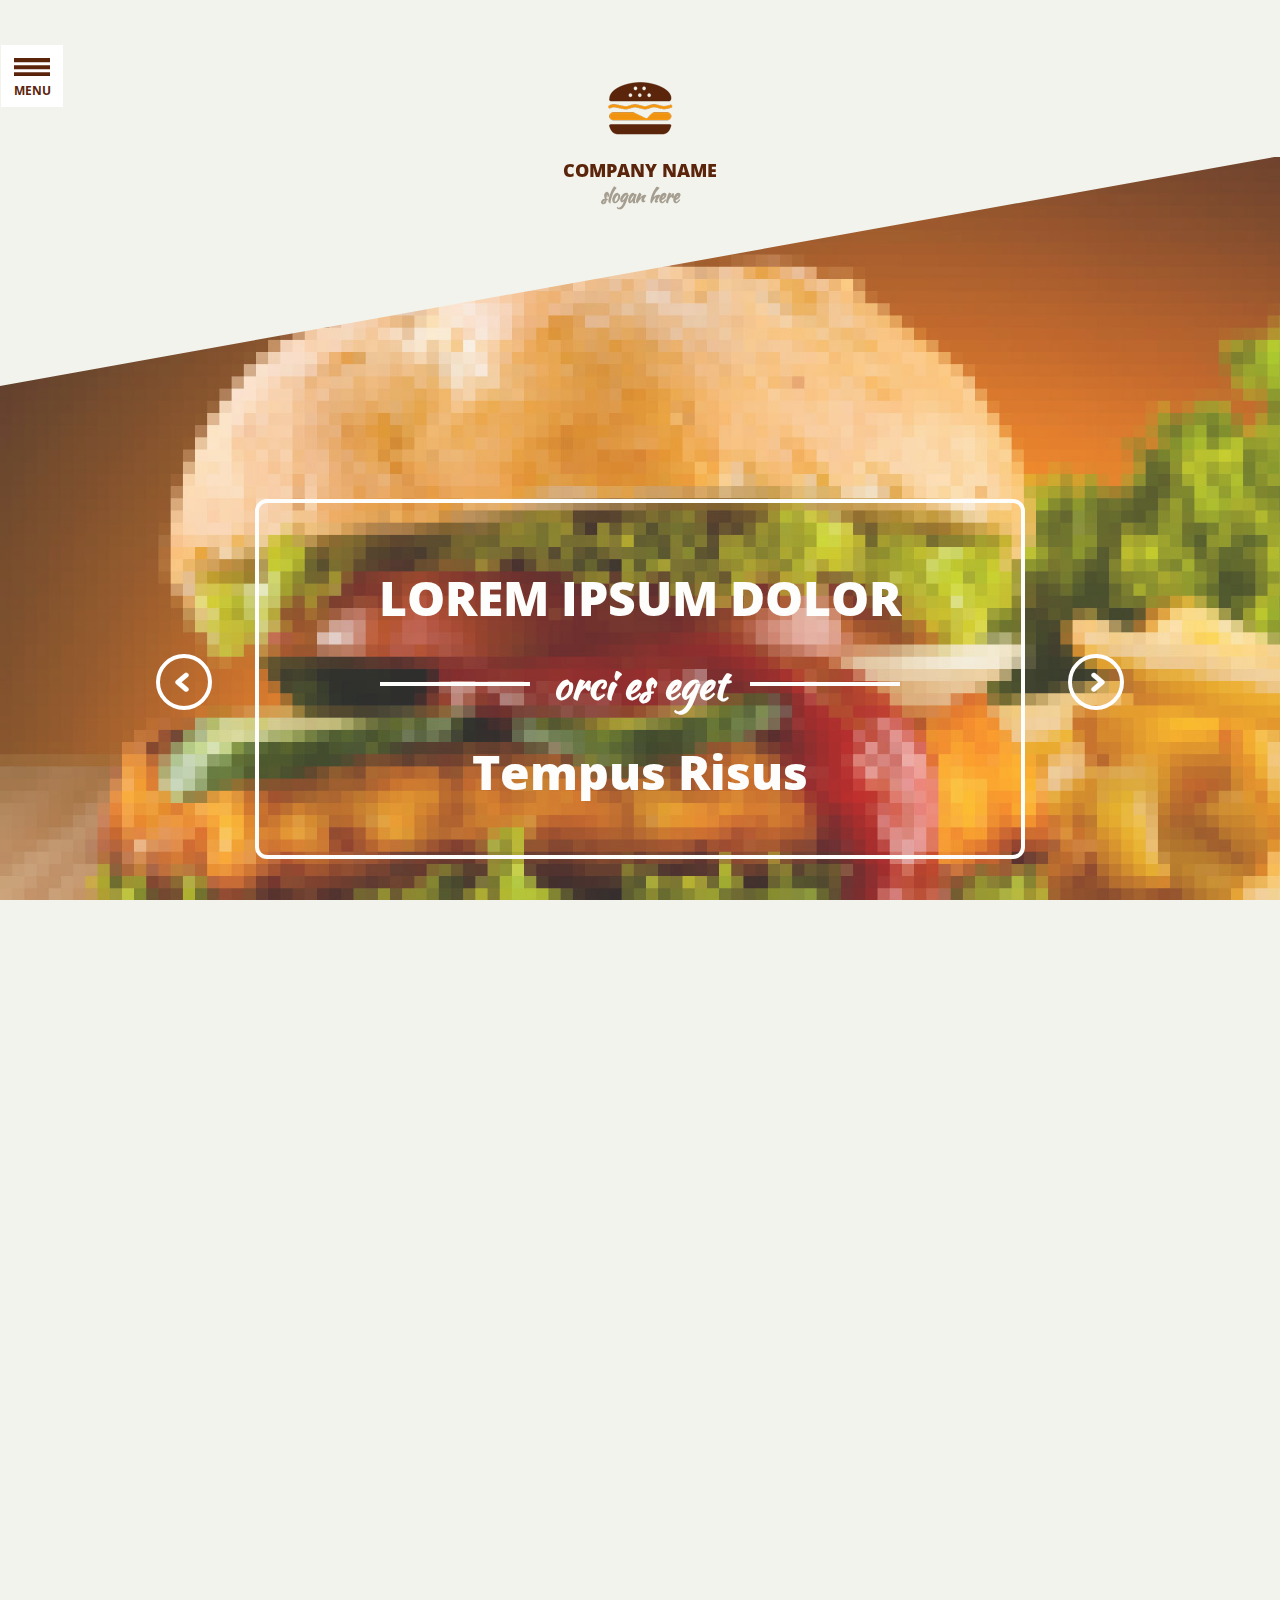
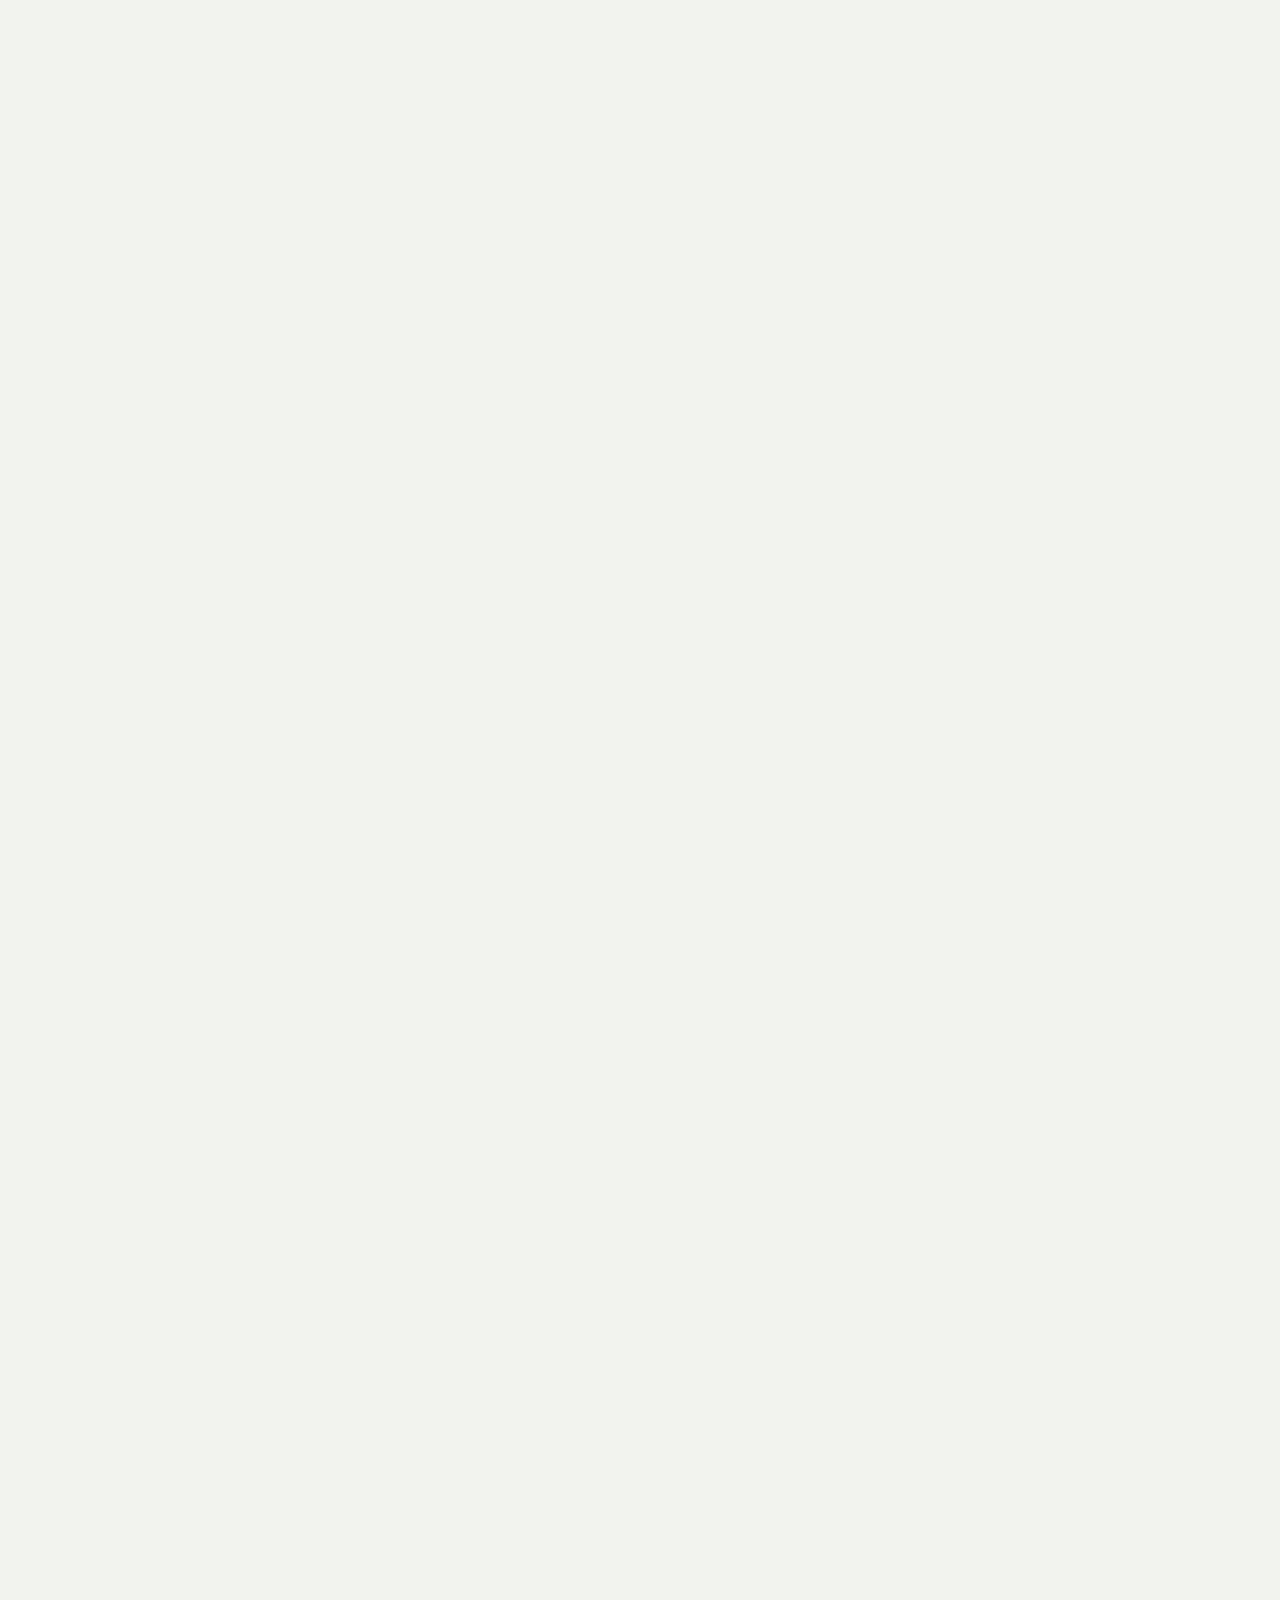
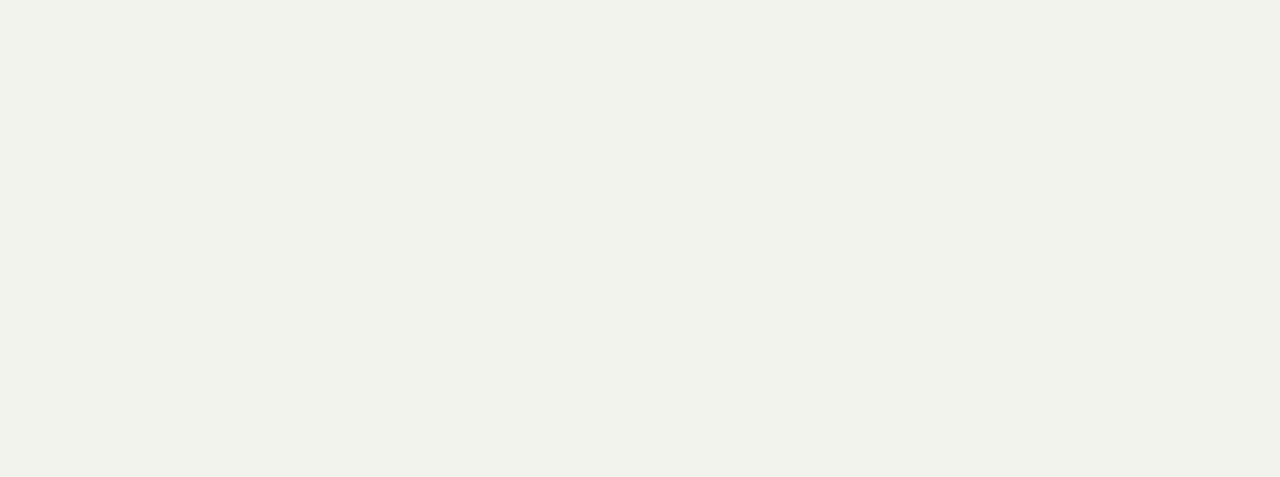
==== index.html @ b71dad23 "tamanho box" ====
<!DOCTYPE html>
<!--[if lt IE 7]> <html class="lt-ie9 lt-ie8 lt-ie7"> <![endif]-->
<!--[if IE 7]> <html class="lt-ie9 lt-ie8"> <![endif]-->
<!--[if IE 8]> <html class="lt-ie9"> <![endif]-->
<!--[if IE 9 ]> <html class="ie9"> <![endif]-->
<!--[if gt IE 9]><!--> <html> <!--<![endif]-->

<head>
    <!-- Load Google font on the first <head> to prevent error in IE -->
    <link href='http://fonts.googleapis.com/css?family=Open+Sans:600,800,700' rel='stylesheet' type='text/css'>
    <link href='http://fonts.googleapis.com/css?family=Kaushan+Script' rel='stylesheet' type='text/css'>
    
    <meta http-equiv="Content-Type" content="text/html; charset=utf-8" />	
	<title>Zamburguer</title>
	<meta name="author" content="Fabio Coelho" />
	<meta name="description" content="Burger Bar Description" />
	<meta name="keywords"  content="Burger Bar Keyword" />
  	<meta content="width=device-width, initial-scale=1.0, maximum-scale=1.0, user-scalable=no" name="viewport" />
    

    <!-- Using IE Conditional to load stylesheet, Load style.less for all browser except lower than IE 9. Lower than IE9 using style.css -->
    <!--[if !IE]><!-->
    <link rel="stylesheet/less" type="text/css" href="css/style.less" />
    <!--<![endif]-->
    <!--[if lt IE 9]>
    <link rel="stylesheet" type="text/css" href="css/style.css" />
    <![endif]-->
    <!--[if gte IE 9]>
    <link rel="stylesheet/less" type="text/css" href="css/style.less" />
    <![endif]-->
	
    <!-- Option for Less JS -->
    <script>
      less = {
        env: "development",
        async: false,
        fileAsync: false,
        poll: 1000,
        functions: {},
        dumpLineNumbers: "comments",
        relativeUrls: false
      };
    </script>

    <script type="text/javascript" src="js/less.min.js"></script>
    <script type="text/javascript" src="js/retina.min.js"></script>
	<script type="text/javascript" src="js/modernizr.custom.71422.js"></script>
</head>

<body>
    <!-- Main Menu -->
    <nav class="menu menu-left">
        <div class="close-menu-btn icon-menu active">&nbsp;</div>    
        <ul>
            <li class="active"><a href="index.html">Home</a></li>
            <li><a href="about.html">About Us</a></li>
            <li><a href="food.html">Our Food</a></li>
            <li><a href="contact.html">Contact</a></li>
        </ul>
    </nav>
    <!-- Menu Button -->
    <div class="menu-btn"><span class="icon-menu">&nbsp;</span> Menu</div>

    <!-- Entire area of website, menu will dissaper when this area clicked -->
    <div class="site-overlay"></div>

    <!-- The main page goes here -->
    <div id="container">

        <!-- Logo, Company Name, and Slogan Area -->
        <div class="container">
            <div class="main-container row">
                <div id="logo">
                    <a href="index.html">
                        <div class="logo-icon"><img src="img/logo.png" /></div>
                        <div class="logo-type">Company Name</div>
                        <div class="logo-slogan">slogan here</div> 
                    </a>
                </div>
            </div>
        </div>

        <!-- Slider for every page. Slider in homepage using caption and controls, in other page only show image, and in contact page show maps -->
        <div id="full-width-slider" class="full-width">

            <!-- Triangle top area for slider -->
            <div class="triangle top"></div>

            <!-- Main slider area -->
            <div class="inner">
                <div class="slide">
                    <div class="inner-slide">
                        <div class="slide-desc">
                            <h1>LOREM IPSUM DOLOR</h1>
                            <span class="sub-title">
                                <span class="sub-title-line">&nbsp;</span>
                                <h2>orci es eget</h2>
                                <span class="sub-title-line">&nbsp;</span>
                                <div class="clear"></div>
                            </span>
                            <h1>Tempus Risus</h1>
                        </div>
                        <!-- Image width and height automatically adjust depends on window width in js/slider.js -->
                        <img src="img/slider/1.jpg" width="1980" height="1040">
                    </div>
                </div>
                <div class="slide">
                    <div class="inner-slide">
                        <div class="slide-desc">
                            <h1>LOREM IPSUM DOLOR</h1>
                            <span class="sub-title">
                                <span class="sub-title-line">&nbsp;</span>
                                <h2>orci es eget</h2>
                                <span class="sub-title-line">&nbsp;</span>
                                <div class="clear"></div>
                            </span>
                            <h1>Tempus Risus</h1>
                        </div>
                        <img src="img/slider/2.jpg" width="1980" height="1040">
                    </div>
                </div>
                <div class="slide">
                    <div class="inner-slide">
                        <div class="slide-desc">
                            <h1>LOREM IPSUM DOLOR</h1>
                            <span class="sub-title">
                                <span class="sub-title-line">&nbsp;</span>
                                <h2>orci es eget</h2>
                                <span class="sub-title-line">&nbsp;</span>
                                <div class="clear"></div>
                            </span>
                            <h1>Tempus Risus</h1>
                        </div>
                        <img src="img/slider/3.jpg" width="1980" height="1040">
                    </div>
                </div>
            </div>
            
            <!-- Slider Control, next and previous button -->
            <div class="controls">
                <a href="#" class="left"><span class="icon-slider prev">&nbsp;</span></a>
                <a href="#" class="right"><span class="icon-slider prev">&nbsp;</span></a>
            </div>

            <!-- Slider navigation, bullet -->
            <div class="slide-nav"></div>

            <!-- Triangle bottom area for slider -->
            <div class="triangle bottom"></div>
        </div>
        
        <!-- Clear used in everypage to fix float problem -->
        <div class="clear"></div>

        <!-- Container for featured content -->
        <div class="container">
            <div id="featured" class="main-container">
                <div class="row">
                    <div class="featured-left col">
                        <div class="title">
                            <h1>Hambúrgueres artesanais</h1>
                            <h2 class="sub-title">Combinação especial de sabores</h2>
                        </div>
                        <div class="content">
                            <p>Um dos diferenciais dos hambúrgueres artesanais da Zamburguer é a liberdade que o cliente tem para deixar seu lanche exatamente como ele preferir. Ele pode escolher a opção tradicional (pão, carne e queijo) ou adicionar complementos à sua livre escolha.</p>
                        </div>
                        <div class="button-container">
                            <a class="button grey-button">Ler Mais</a>
                        </div>
                    </div>
                    <div class="featured-right col">
                        <div class="featured-image">
                            <img src="img/featured/1.png"/>
                        </div>
                    </div>
                </div>
            </div>
        </div>

        <div class="clear"></div>

        <div class="triangle top promotion"></div>
        <!-- Container for promotion content -->
        <div class="container promotion">
            <div id="promotion" class="main-container">
                <div class="row">
                    <div class="promotion-title col">
                        <div class="title">
                            <h1>Check out our promotions</h1>
                            <h2 class="sub-title">maecenas sem ultricies lacinia</h2>
                        </div>
                    </div>
                    <div class="promotion-button col">
                        <div class="button-container">
                            <a class="button white-button">See all promotions</a>
                        </div>
                    </div>
                </div>

                <div class="clear"></div>

                <ul id="promotion-product" class="row">
                    <li class="product col">
                        <div class="promotion-product-container">
                            <!-- Four dot in promotion box, also used in contact address box in contact page -->
                            <span class="dot dot-left-top">&nbsp;</span><span class="dot dot-right-top">&nbsp;</span><span class="dot dot-left-bottom">&nbsp;</span><span class="dot dot-right-bottom">&nbsp;</span>
                            
                            <!-- Main image for promotion content -->
                            <div class="promotion-product-image"><a href="#"><img src="img/promotion/1.png"/></a></div>
                            <div class="promotion-product-desc">
                                <div class="promotion-product-title"><h4><a href="#">ZamTudão</a></h4></div>
                                <div class="promotion-product-content content"><p>Hambúrguer 120gr sabor picanha, queijo mussarela, maionese, alface, tomate, cebola roxa, picles, ovo e fatias de bacon no pão com gergelim</p></div>
                            </div>
                            <div class="price-tag"><span class="price">$15.99</span></div>
                        </div>
                    </li>
                    <li class="product col">
                        <div class="promotion-product-container">
                            <div class="promotion-product-container">
                            <span class="dot dot-left-top">&nbsp;</span><span class="dot dot-right-top">&nbsp;</span><span class="dot dot-left-bottom">&nbsp;</span><span class="dot dot-right-bottom">&nbsp;</span>
                            <div class="promotion-product-image"><a href="#"><img src="img/promotion/2.png" /></a></div>
                            <div class="promotion-product-desc">
                                <div class="promotion-product-title"><h4><a href="#">Delicious sandwich</a></h4></div>
                                <div class="promotion-product-content content"><p>Donec rhoncus odio vitae lacus iaculis viverra sed id lacus.</p></div>
                            </div>
                            <div class="price-tag"><span class="price">$6.99</span></div>
                        </div>
                    </li>
                    <li class="product col">
                        <div class="promotion-product-container">
                            <span class="dot dot-left-top">&nbsp;</span><span class="dot dot-right-top">&nbsp;</span><span class="dot dot-left-bottom">&nbsp;</span><span class="dot dot-right-bottom">&nbsp;</span>
                            <div class="promotion-product-image"><a href="#"><img src="img/promotion/3.png" /></a></div>
                            <div class="promotion-product-desc">
                                <div class="promotion-product-title"><h4><a href="#">Two burgers for one</a></h4></div>
                                <div class="promotion-product-content content"><p>Donec rhoncus odio vitae lacus iaculis viverra sed id lacus.</p></div>
                            </div>
                            <div class="price-tag"><span class="price">$3.99</span></div>
                        </div>
                    </li>
                    <div class="clear"></div>
                </ul>
            </div>

            <!-- For fix float problem and give space area with height 90px -->
            <div class="clear space-area"></div>
        </div>
        <div class="triangle bottom promotion"></div>
        
        <div class="clear"></div>

        <!-- Latest Updates area for latest news and job boards -->
        <div class="container latest-updates">
            <div id="latest-updates" class="main-container">
                <div class="row">
                    <div class="latest-news col">
                        <div class="title">
                            <h3>News</h1>
                        </div>
                        <ul id="list-updates">
                            <li>
                                <p class="date">30.07.2014</p>
                                <p>Lorem ipsum dolor sit amet adipisicing elit.</p>
                                <a href="#" class="icon-link arrow">&nbsp;</a>
                            </li>
                            <li>
                                <p class="date">24.07.2014</p>
                                <p>Quisque facilisis elit et tincidunt malesuada.</p>
                                <a href="#" class="icon-link arrow">&nbsp;</a>
                            </li>
                            <li>
                                <p class="date">14.07.2014</p>
                                <p>Morbi suscipit rhoncus. Maecenas uteros.</p>
                                <a href="#" class="icon-link arrow">&nbsp;</a>
                            </li>
                        </ul>
                        <div class="clear"></div>
                        <div class="button-container">
                            <a class="button grey-button">See All</a>
                        </div>
                    </div>
                    <div class="job-boards col">
                        <div class="title">
                            <h3>Job Board</h1>
                        </div>
                        <ul id="list-updates" class="jobs">
                            <li>
                                <p class="date">30.07.2014</p>
                                <p>Lorem ipsum dolor sit amet adipisicing elit.</p>
                                <a href="#" class="icon-link arrow">&nbsp;</a>
                            </li>
                            <li>
                                <p class="date">24.07.2014</p>
                                <p>Quisque facilisis elit et tincidunt malesuada.</p>
                                <a href="#" class="icon-link arrow">&nbsp;</a>
                            </li>
                        </ul>
                        <div class="clear"></div>
                        <div class="button-container">
                            <a class="button grey-button">See All</a>
                        </div>
                    </div>
                    <div class="clear"></div>
                </div>
            </div>

            <div class="clear space-area"></div>
        </div>

        <div class="clear"></div>

        <div class="triangle top footer"></div>
        <!-- Footer Area -->
        <div class="container footer">
            <div id="footer" class="main-container">
                <div class="footer-top row">
                    <div class="footer-info col">
                        <div class="footer-logo">
                            <div class="logo-icon"><img src="img/footer-logo.png" /></div>
                        </div>
                        <div class="footer-address">
                            ZAMBURGUER</br>Hamburgueria em Cidade Seródio, Guarulhos
                        </div>
                        <div class="footer-contact">
                            (432) 421 693 812<br/><a href="#">office@companyname.com</a>
                        </div>
                    </div>
                    <div class="footer-newsletter col">
                        <div class="footer-newsletter-container">
                            <form id="subscribe-newsletter">
                                <input type="email" class="footer-input-text" placeholder="Enter your email to join newsletter..."/>
                                <input type="submit" class="button grey-button footer-input-submit" value="Subscribe"/>
                            </form>
                        </div>
                    </div>
                    <div class="clear"></div>
                </div>

                <div class="footer-bottom row">
                    <div class="footer-copyright col">
                        <div class="footer-copyright-text">Copyright 2014 Company name. Designed by Themezy. All rights reserved.</div>
                    </div>
                    <div class="footer-social-media col">
                        <div class="social-media-icon">
                            <span class="icon-social-media icon-facebook">&nbsp;</span>
                            <span class="icon-social-media icon-twitter">&nbsp;</span>
                            <span class="icon-social-media icon-google">&nbsp;</span>
                            <span class="icon-social-media icon-pinterest">&nbsp;</span>
                        </div>
                    </div>
                    <div class="clear"></div>
                </div>
            </div>
            <div class="clear"></div>
        </div>
       
    </div>


    <script type="text/javascript" src="js/jquery.min.js"></script>
    <script type="text/javascript" src="js/pushy.js"></script>
    <script type="text/javascript" src="js/slider.js"></script>
    <script type="text/javascript" src="js/fastclick.js"></script>
    <script type="text/javascript" src="js/script.js"></script>
</body>
---- css/style.css ----
/* -------------------------------------------------------*/
/* CSS INDEX                                              */
/* -------------------------------------------------------*/
/* 1. CSS Reset by normalize.css v3.0.1 and font embed
      for IE                                              */
/* 2. Reusable style for element with less variables      */
/* 3. Regular style (link, paragraph, etc) and main 
      container settings */
/* 4. Navigation Style                                    */
/* 5. Logo                                                */
/* 6. Slider and Header Image                             */
/* 7. Homepage - Featured Content                         */
/* 8. Homepage - Promotion Content                        */
/* 9. Homepage - Latest Updates                           */
/*10. About Us                                            */
/*11. Our Food                                            */
/*12. Contact Us                                          */
/*13. Footer                                             
/*14. Responsiveness by GridPak                             
      a. 0px   - 319px
      b. 320px - 479px
      c. 480px - 639px
      d. 640px - 699px
      e. 700px - 849px
      f. 850px - 999px
      g. 1000px-1199px
      h. 1200px-1399px
      i. 1400px-1599px
      j. 1600px-above
/*13. IE9 Font load                                       */
/* -------------------------------------------------------*/
/* 1.                                                     */
/* -------------------------------------------------------*/
/*! normalize.css v3.0.1 | MIT License | git.io/normalize */
html {
  font-family: sans-serif;
  -ms-text-size-adjust: 100%;
  -webkit-text-size-adjust: 100%;
}
body {
  margin: 0;
}
article,
aside,
details,
figcaption,
figure,
footer,
header,
hgroup,
main,
nav,
section,
summary {
  display: block;
}
audio,
canvas,
progress,
video {
  display: inline-block;
  vertical-align: baseline;
}
audio:not([controls]) {
  display: none;
  height: 0;
}
[hidden],
template {
  display: none;
}
a {
  background: 0 0;
}
a:active,
a:hover {
  outline: 0;
}
abbr[title] {
  border-bottom: 1px dotted;
}
b,
strong {
  font-weight: 700;
}
dfn {
  font-style: italic;
}
h1 {
  font-size: 2em;
  margin: 0.67em 0;
}
mark {
  background: #ff0;
  color: #000000;
}
small {
  font-size: 80%;
}
sub,
sup {
  font-size: 75%;
  line-height: 0;
  position: relative;
  vertical-align: baseline;
}
sup {
  top: -0.5em;
}
sub {
  bottom: -0.25em;
}
img {
  border: 0;
}
svg:not(:root) {
  overflow: hidden;
}
figure {
  margin: 1em 40px;
}
hr {
  -moz-box-sizing: content-box;
  box-sizing: content-box;
  height: 0;
}
pre {
  overflow: auto;
}
code,
kbd,
pre,
samp {
  font-family: monospace,monospace;
  font-size: 1em;
}
button,
input,
optgroup,
select,
textarea {
  color: inherit;
  font: inherit;
  margin: 0;
}
button {
  overflow: visible;
}
button,
select {
  text-transform: none;
}
button,
html input[type=button],
input[type=reset],
input[type=submit] {
  -webkit-appearance: button;
  cursor: pointer;
}
button[disabled],
html input[disabled] {
  cursor: default;
}
button::-moz-focus-inner,
input::-moz-focus-inner {
  border: 0;
  padding: 0;
}
input {
  line-height: normal;
}
input[type=checkbox],
input[type=radio] {
  box-sizing: border-box;
  padding: 0;
}
input[type=number]::-webkit-inner-spin-button,
input[type=number]::-webkit-outer-spin-button {
  height: auto;
}
input[type=search] {
  -webkit-appearance: textfield;
  -moz-box-sizing: content-box;
  -webkit-box-sizing: content-box;
  box-sizing: content-box;
}
input[type=search]::-webkit-search-cancel-button,
input[type=search]::-webkit-search-decoration {
  -webkit-appearance: none;
}
fieldset {
  border: 1px solid silver;
  margin: 0 2px;
  padding: 0.35em 0.625em 0.75em;
}
legend {
  border: 0;
  padding: 0;
}
textarea {
  overflow: auto;
}
optgroup {
  font-weight: 700;
}
table {
  border-collapse: collapse;
  border-spacing: 0;
}
td,
th {
  padding: 0;
}
/* Embed Font for IE */
@font-face {
  font-family: 'Kaushan Script';
  src: url('kaushanscript-regular-webfont.eot');
  src: url('kaushanscript-regular-webfont.eot?#iefix') format('embedded-opentype'), url('kaushanscript-regular-webfont.woff') format('woff'), url('kaushanscript-regular-webfont.ttf') format('truetype'), url('kaushanscript-regular-webfont.svg#kaushan_scriptregular') format('svg');
  font-weight: normal;
  font-style: normal;
}
@font-face {
  font-family: 'Open Sans Bold';
  src: url('opensans-bold-webfont.eot');
  src: url('opensans-bold-webfont.eot?#iefix') format('embedded-opentype'), url('opensans-bold-webfont.woff') format('woff'), url('opensans-bold-webfont.ttf') format('truetype'), url('opensans-bold-webfont.svg#open_sansbold') format('svg');
  font-weight: normal;
  font-style: normal;
}
@font-face {
  font-family: 'Open Sans ExtraBold';
  src: url('opensans-extrabold-webfont.eot');
  src: url('opensans-extrabold-webfont.eot?#iefix') format('embedded-opentype'), url('opensans-extrabold-webfont.woff') format('woff'), url('opensans-extrabold-webfont.ttf') format('truetype'), url('opensans-extrabold-webfont.svg#open_sansextrabold') format('svg');
  font-weight: normal;
  font-style: normal;
}
@font-face {
  font-family: 'Open Sans SemiBold';
  src: url('opensans-semibold-webfont.eot');
  src: url('opensans-semibold-webfont.eot?#iefix') format('embedded-opentype'), url('opensans-semibold-webfont.woff') format('woff'), url('opensans-semibold-webfont.ttf') format('truetype'), url('opensans-semibold-webfont.svg#open_sanssemibold') format('svg');
  font-weight: normal;
  font-style: normal;
}
/* -------------------------------------------------------*/
/* -------------------------------------------------------*/
/* 2.                                                     */
/* -------------------------------------------------------*/
/* Retina Display Ready                                   */
/* Variable to fix background image size for sprite image */
/* Border Radius */
/* Clear Float */
.clear {
  clear: both;
}
.clear.space-area {
  height: 90px;
}
/* Placeholder color */
/* Orange text gradient only for Webkit (Chrome and Safari) */
.orange-text-gradient {
  background: #ef9e10;
  /* Old browsers */
  background: -moz-linear-gradient(left, #ef9e10 40%, #ef6910 60%);
  /* FF3.6+ */
  background: -webkit-gradient(linear, left top, right top, color-stop(40%, #ef9e10), color-stop(60%, #ef6910));
  /* Chrome,Safari4+ */
  background: -webkit-linear-gradient(left, #ef9e10 40%, #ef6910 60%);
  /* Chrome10+,Safari5.1+ */
  background: -o-linear-gradient(left, #ef9e10 40%, #ef6910 60%);
  /* Opera 11.10+ */
  background: -ms-linear-gradient(left, #ef9e10 40%, #ef6910 60%);
  /* IE10+ */
  background: linear-gradient(to right, #ef9e10 40%, #ef6910 60%);
  /* W3C */
  filter: progid:DXImageTransform.Microsoft.gradient(startColorstr='#ef9e10', endColorstr='#ef6910', GradientType=1);
  /* IE6-9 */
  -webkit-background-clip: text;
  -webkit-text-fill-color: transparent;
}
/* -------------------------------------------------------*/
/* -------------------------------------------------------*/
/* 3.                                                     */
/* -------------------------------------------------------*/
html,
body {
  overflow-x: hidden;
  /* prevents horizontal scroll bars */
  -webkit-tap-highlight-color: rgba(0, 0, 0, 0);
  /* disable webkit tap highlight */
  height: 100%;
  /* fixes focus scrolling in Safari (OS X) */
  font-family: 'Open Sans', sans-serif;
  font-weight: 600;
  font-size: 12px;
  background: #f2f3ed;
}
input[type="text"] {
  font-family: 'Open Sans', sans-serif;
  font-weight: 600;
  font-size: 12px;
}
/* Container */
#container {
  display: block;
  position: relative;
}
#container.container-push,
#container .push-push {
  -webkit-transform: translate3d(270px, 0, 0);
  -moz-transform: translate3d(270px, 0, 0);
  -ms-transform: translate3d(270px, 0, 0);
  -o-transform: translate3d(270px, 0, 0);
  transform: translate3d(270px, 0, 0);
}
#container .container {
  position: relative;
  width: 100%;
}
#container .container.promotion {
  background: #ef9310;
}
#container .container.footer {
  background: #e6e7e0;
}
#container .container .main-container {
  width: 1170px;
  margin: 0 auto;
}
.full-page .content p {
  margin-bottom: 40px;
  line-height: 30px;
}
.full-page .content .content-thumbnail {
  margin: 60px;
  margin-top: 10px;
}
.full-page .content .content-thumbnail.half {
  max-width: 470px;
}
.full-page .content .content-thumbnail.half.align-left {
  float: left;
  margin-left: 0;
}
.full-page .content .content-thumbnail.half.align-right {
  float: right;
  margin-right: 0;
}
.full-page .content .content-thumbnail.half.align-center {
  float: none;
  margin-left: auto;
  margin-right: auto;
}
.full-page .content .content-thumbnail.full {
  max-width: 100%;
}
.full-page .content .content-thumbnail.full.align-left {
  float: left;
  margin-left: 0;
}
.full-page .content .content-thumbnail.full.align-right {
  float: right;
  margin-right: 0;
}
.full-page .content .content-thumbnail.full.align-center {
  float: none;
  margin-left: auto;
  margin-right: auto;
}
.full-page .content .content-thumbnail img {
  max-width: 100%;
  -webkit-border-radius: 12px 12px 12px 12px;
  -moz-border-radius: 12px 12px 12px 12px;
  border-radius: 12px 12px 12px 12px;
  behavior: url(PIE.htc);
}
.main-container h1 {
  font-size: 40px;
  font-weight: 800;
  color: #5b250b;
  text-transform: uppercase;
}
.main-container h2 {
  font-family: 'Kaushan Script', cursive;
  font-size: 40px;
  color: #ef9310;
}
.main-container h2.sub-title {
  line-height: 40px;
  margin-top: -10px;
}
.main-container .intro h2 {
  font-size: 30px;
  line-height: 48px;
}
.main-container h3 {
  font-size: 18px;
  font-weight: 800;
  color: #5b250b;
  text-transform: uppercase;
}
.main-container h4 {
  font-size: 18px;
  font-weight: 800;
  color: #5b250b;
  text-transform: uppercase;
}
.main-container h4 a {
  color: #5b250b;
  text-decoration: none;
}
.main-container p {
  font-size: 14px;
  color: #a59e90;
  line-height: 30px;
}
.triangle {
  width: 0;
  height: 0;
  left: 0px;
  position: relative;
  z-index: 2;
  border-style: solid;
  -moz-transform: scale(0.9999);
}
.triangle.top {
  margin-top: -80px;
  border-top-width: 280px;
  border-right-width: 1920px;
  border-bottom-width: 0;
  border-left-width: 0;
  border-top-color: #f2f3ed;
  border-right-color: transparent;
  border-bottom-color: transparent;
  border-left-color: transparent;
  margin-top: -1px;
}
.triangle.top.promotion {
  display: block;
  position: inherit;
  border-top-width: 0;
  border-right-width: 0;
  border-bottom-width: 280px;
  border-left-width: 1920px;
  border-top-color: transparent;
  border-right-color: transparent;
  border-bottom-color: #ef9310;
  border-left-color: transparent;
}
.triangle.top.footer {
  display: block;
  position: inherit;
  border-top-width: 0;
  border-right-width: 0;
  border-bottom-width: 280px;
  border-left-width: 1920px;
  border-top-color: transparent;
  border-right-color: transparent;
  border-bottom-color: #e6e7e0;
  border-left-color: transparent;
}
.triangle.bottom {
  bottom: 0px;
  border-top-width: 0;
  border-right-width: 0;
  border-bottom-width: 280px;
  border-left-width: 1920px;
  border-top-color: transparent;
  border-right-color: transparent;
  border-bottom-color: #f2f3ed;
  border-left-color: transparent;
  margin-bottom: -1px;
}
.triangle.bottom.promotion {
  display: block;
  position: inherit;
  border-top-width: 280px;
  border-right-width: 1920px;
  border-bottom-width: 0;
  border-left-width: 0;
  border-top-color: #ef9310;
  border-right-color: transparent;
  border-bottom-color: transparent;
  border-left-color: transparent;
}
a.button,
.button {
  display: inline-block;
  padding: 15px 30px;
  background: #aaa497;
  -webkit-border-radius: 40px 40px 40px 40px;
  -moz-border-radius: 40px 40px 40px 40px;
  border-radius: 40px 40px 40px 40px;
  behavior: url(PIE.htc);
  font-size: 13px;
  color: #FFF;
  line-height: 10px;
  cursor: pointer;
}
a.button.grey-button,
.button.grey-button {
  background: #aaa497;
}
a.button.grey-button:hover,
.button.grey-button:hover,
a.button.grey-button.active,
.button.grey-button.active {
  background: #ef9310;
  color: #FFF;
}
a.button.white-button,
.button.white-button {
  background: #FFF;
  color: #a59e90;
}
a.button.white-button:hover,
.button.white-button:hover,
a.button.white-button.active,
.button.white-button.active {
  background: #5b250b;
  color: #FFF;
}
a.icon-link.arrow {
  display: block;
  width: 9px;
  height: 7px;
  background-image: url("../img/icon/icon-arrow.png");
  background-position: 0 0px;
  background-image: url('../img/icon/icon-arrow.png');
  text-indent: -99999px;
}
@media (-webkit-min-device-pixel-ratio: 1.5), (min--moz-device-pixel-ratio: 1.5), (-o-min-device-pixel-ratio: 3/2), (min-resolution: 1.5dppx) {
  a.icon-link.arrow {
    background-image: url("../img/icon/icon-arrow@2x.png");
    background-size: 9px 14px;
  }
}
a.icon-link.arrow:hover {
  background-position: 0 -7px;
}
/* -------------------------------------------------------*/
/* -------------------------------------------------------*/
/* 4.                                                     */
/* -------------------------------------------------------*/
/* Main Navigation */
.menu {
  position: fixed;
  width: 237px;
  height: 100%;
  top: 0;
  z-index: 5;
  background: #332017;
  font-size: 12px;
  padding-left: 33px;
  overflow: auto;
  -webkit-overflow-scrolling: touch;
  /* enables momentum scrolling in iOS overflow elements */
}
.menu .icon-menu {
  margin-top: 58px;
  margin-bottom: 80px;
}
.menu .close-menu-btn {
  cursor: pointer;
}
.menu ul {
  list-style: none;
  margin: 0;
  padding: 0;
}
.menu ul li a {
  color: #FFF;
  font-size: 12px;
  display: block;
  padding: 20px 0;
  text-decoration: none;
}
.menu ul li.active a {
  color: #ef9310;
}
.menu.menu-left {
  -webkit-transform: translate3d(-270px, 0, 0);
  -moz-transform: translate3d(-270px, 0, 0);
  -ms-transform: translate3d(-270px, 0, 0);
  -o-transform: translate3d(-270px, 0, 0);
  transform: translate3d(-270px, 0, 0);
}
.menu.menu-open {
  -webkit-transform: translate3d(0, 0, 0);
  -moz-transform: translate3d(0, 0, 0);
  -ms-transform: translate3d(0, 0, 0);
  -o-transform: translate3d(0, 0, 0);
  transform: translate3d(0, 0, 0);
}
/* Menu Transitions */
.menu,
#container,
.push {
  -webkit-transition: -webkit-transform 0.2s cubic-bezier(0.16, 0.68, 0.43, 0.99);
  -moz-transition: -moz-transform 0.2s cubic-bezier(0.16, 0.68, 0.43, 0.99);
  -o-transition: -o-transform 0.2s cubic-bezier(0.16, 0.68, 0.43, 0.99);
  transition: transform 0.2s cubic-bezier(0.16, 0.68, 0.43, 0.99);
  /* improves performance issues on mobile*/
  -webkit-backface-visibility: hidden;
  -webkit-perspective: 1000;
}
/* Site Overlay */
.site-overlay {
  display: none;
}
.menu-active .site-overlay {
  display: block;
  position: fixed;
  top: 0;
  right: 0;
  bottom: 0;
  left: 270px;
  z-index: 4;
}
/* Menu Button */
.menu-btn {
  max-width: 36px;
  max-height: 36px;
  padding: 10px;
  background: #FFF;
  color: #5b250b;
  text-transform: uppercase;
  font-weight: 700;
  cursor: pointer;
  padding: 13px;
  position: fixed;
  top: 45px;
  left: 50%;
  margin-left: -699px;
  z-index: 4;
}
.menu-btn:hover {
  color: #ef9310;
}
.menu-btn:hover .icon-menu {
  background-position: 0 -18px;
}
.menu-btn.menu-hide {
  display: none;
}
.icon-menu {
  display: block;
  width: 36px;
  height: 18px;
  background-image: url("../img/icon/icon-menu.png");
  background-position: 0 0;
  background-image: url('../img/icon/icon-menu.png');
  margin-bottom: 6px;
}
@media (-webkit-min-device-pixel-ratio: 1.5), (min--moz-device-pixel-ratio: 1.5), (-o-min-device-pixel-ratio: 3/2), (min-resolution: 1.5dppx) {
  .icon-menu {
    background-image: url("../img/icon/icon-menu@2x.png");
    background-size: 36px 36px;
  }
}
.icon-menu:hover,
.icon-menu.active {
  background-position: 0 -18px;
}
/* -------------------------------------------------------*/
/* -------------------------------------------------------*/
/* 5.                                                     */
/* -------------------------------------------------------*/
#logo {
  margin: 75px auto 0 auto;
  text-align: center;
  z-index: 3;
  position: relative;
}
#logo a {
  text-decoration: none;
}
#logo .logo-icon {
  display: block;
  width: 70px;
  height: 70px;
  margin: auto;
}
#logo .logo-type {
  display: block;
  margin-top: 13px;
  font-weight: 800;
  color: #5b250b;
  text-transform: uppercase;
  font-size: 18px;
}
#logo .logo-slogan {
  display: block;
  font-family: 'Kaushan Script', cursive;
  font-size: 18px;
  color: #a59e90;
}
/* -------------------------------------------------------*/
/* -------------------------------------------------------*/
/* 6.                                                     */
/* -------------------------------------------------------*/
.full-width {
  overflow: hidden;
  position: relative;
  margin-top: -52px;
}
.full-width .inner {
  overflow-y: hidden;
  -ms-filter: "progid:DXImageTransform.Microsoft.Alpha(Opacity=00)";
  filter: alpha(opacity=00);
  -moz-opacity: 0;
  opacity: 0;
  -webkit-transition: margin 500ms linear;
  -moz-transition: margin 500ms linear;
  -ms-transition: margin 500ms linear;
  -o-transition: margin 500ms linear;
  transition: margin 500ms linear;
}
.full-width .slide {
  float: left;
  overflow: hidden;
  position: relative;
}
.full-width .slide .inner-slide {
  max-height: 100%;
  max-width: 100%;
}
.full-width .slide .inner-slide img {
  height: auto;
}
.full-width .slide .inner-slide .slide-desc {
  display: block;
  width: 642px;
  height: 232px;
  background: transparent;
  border: 4px solid #FFF;
  -webkit-border-radius: 12px 12px 12px 12px;
  -moz-border-radius: 12px 12px 12px 12px;
  border-radius: 12px 12px 12px 12px;
  behavior: url(PIE.htc);
  position: absolute;
  left: 50%;
  margin-left: -385px;
  text-align: center;
  color: #FFF;
  padding: 70px 60px 50px 60px;
}
.full-width .slide .inner-slide .slide-desc h1 {
  font-size: 48px;
  font-weight: 800;
  line-height: 0;
  margin: 25px 0;
}
.full-width .slide .inner-slide .slide-desc span.sub-title {
  width: 80%;
  margin-top: 50px;
  margin-bottom: 30px;
}
.full-width .slide .inner-slide .slide-desc span.sub-title span.sub-title-line {
  display: inline-block;
  border-top: 4px solid #FFF;
  width: 150px;
  height: 26px;
}
.full-width .slide .inner-slide .slide-desc span.sub-title h2 {
  display: inline-block;
  font-size: 40px;
  padding: 0 20px;
  font-family: 'Kaushan Script', cursive;
}
.full-width .triangle {
  z-index: 2;
  position: absolute;
}
.full-width .triangle.top {
  top: 0px;
  border-top-color: #f2f3ed;
  border-right-color: transparent;
  border-bottom-color: transparent;
  border-left-color: transparent;
  margin-top: -1px;
}
.full-width .triangle.bottom {
  bottom: 0px;
  border-top-width: 0;
  border-right-width: 0;
  border-bottom-width: 280px;
  border-left-width: 1920px;
  border-top-color: transparent;
  border-right-color: transparent;
  border-bottom-color: #f2f3ed;
  border-left-color: transparent;
}
.full-width .slide-nav {
  position: absolute;
  bottom: 250px;
  z-index: 3;
  left: 50%;
  margin: 0 auto;
}
.full-width .slide-nav span {
  display: inline-block;
  width: 12px;
  height: 12px;
  -webkit-border-radius: 24px 24px 24px 24px;
  -moz-border-radius: 24px 24px 24px 24px;
  border-radius: 24px 24px 24px 24px;
  behavior: url(PIE.htc);
  border: 6px solid #FFF;
  background: #FFF;
  margin: 3px;
}
.full-width .slide-nav span.current {
  background: #ef9310;
}
.full-width .controls a {
  position: absolute;
  top: 50%;
  margin-top: -23px;
  display: block;
  width: 48px;
  height: 48px;
  -webkit-border-radius: 56px 56px 56px 56px;
  -moz-border-radius: 56px 56px 56px 56px;
  border-radius: 56px 56px 56px 56px;
  behavior: url(PIE.htc);
  background: transparent;
  border: 4px solid #FFF;
  padding: 0;
}
.full-width .controls a .icon-slider {
  display: block;
  width: 20px;
  height: 20px;
  background-image: url("../img/icon/icon-slider.png");
  background-position: 0 0;
  background-image: url('../img/icon/icon-slider.png');
  position: absolute;
  top: 14px;
  left: 12px;
}
@media (-webkit-min-device-pixel-ratio: 1.5), (min--moz-device-pixel-ratio: 1.5), (-o-min-device-pixel-ratio: 3/2), (min-resolution: 1.5dppx) {
  .full-width .controls a .icon-slider {
    background-image: url("../img/icon/icon-slider@2x.png");
    background-size: 20px 40px;
  }
}
.full-width .controls a.left {
  left: 50%;
  background-position: 0 0px;
}
.full-width .controls a.right {
  left: 50%;
}
.full-width .controls a.right .icon-slider {
  background-position: 0 -20px;
  left: 16px;
}
/* -------------------------------------------------------*/
/* -------------------------------------------------------*/
/* 7.                                                     */
/* -------------------------------------------------------*/
#featured .title {
  padding-top: 50px;
}
#featured .title h1 {
  margin-top: 0;
}
#featured .content {
  margin: 70px 0 50px 0;
}
#featured .featured-right {
  margin-bottom: 90px;
}
#featured .featured-image {
  position: relative;
  z-index: 2;
  margin-top: -80px;
  float: right;
}
#featured .featured-image img {
  width: 100%;
  max-width: 100%;
  height: auto;
}
/* -------------------------------------------------------*/
/* -------------------------------------------------------*/
/* 8.                                                     */
/* -------------------------------------------------------*/
#promotion {
  padding-top: 50px;
}
#promotion .title h1 {
  margin-top: 0;
}
#promotion .title h2 {
  color: #FFF;
}
#promotion .button-container {
  padding-top: 10px;
}
#promotion a.button {
  padding: 15px 25px;
}
ul#promotion-product {
  list-style: none;
  padding: 30px 0 0 0;
}
ul#promotion-product li .promotion-product-container {
  width: 370px;
  height: 200px;
  background: #f2f3ed;
  -webkit-border-radius: 12px 12px 12px 12px;
  -moz-border-radius: 12px 12px 12px 12px;
  border-radius: 12px 12px 12px 12px;
  behavior: url(PIE.htc);
  position: relative;
}
ul#promotion-product li .promotion-product-container .dot {
  display: block;
  width: 10px;
  height: 10px;
  background: #ef9310;
  -webkit-border-radius: 10px 10px 10px 10px;
  -moz-border-radius: 10px 10px 10px 10px;
  border-radius: 10px 10px 10px 10px;
  behavior: url(PIE.htc);
  position: absolute;
}
ul#promotion-product li .promotion-product-container .dot.dot-left-top {
  top: 10px;
  left: 10px;
}
ul#promotion-product li .promotion-product-container .dot.dot-right-top {
  top: 10px;
  right: 10px;
}
ul#promotion-product li .promotion-product-container .dot.dot-left-bottom {
  bottom: 10px;
  left: 10px;
}
ul#promotion-product li .promotion-product-container .dot.dot-right-bottom {
  bottom: 10px;
  right: 10px;
}
ul#promotion-product li .promotion-product-container .promotion-product-image {
  width: 150px;
  margin-left: 20px;
  margin-top: 20px;
  float: left;
}
ul#promotion-product li .promotion-product-container .promotion-product-image img {
  max-width: 150px;
  height: auto;
}
ul#promotion-product li .promotion-product-container .promotion-product-desc {
  width: 160px;
  float: left;
  margin-left: 20px;
}
ul#promotion-product li .promotion-product-container .promotion-product-desc .promotion-product-title h4 {
  margin-bottom: 20px;
}
ul#promotion-product li .promotion-product-container .promotion-product-desc .promotion-product-content p {
  line-height: 24px;
}
ul#promotion-product li .promotion-product-container .price-tag {
  display: block;
  width: 200px;
  height: 90px;
  position: absolute;
  bottom: -56px;
  right: 1px;
  background: url('../img/price-tag.png') center center no-repeat;
  background-image: url('../img/price-tag.png');
}
@media (-webkit-min-device-pixel-ratio: 1.5), (min--moz-device-pixel-ratio: 1.5), (-o-min-device-pixel-ratio: 3/2), (min-resolution: 1.5dppx) {
  ul#promotion-product li .promotion-product-container .price-tag {
    background-image: url("../img/price-tag@2x.png");
    background-size: 200px 90px;
  }
}
ul#promotion-product li .promotion-product-container .price-tag .price {
  font-size: 21px;
  font-weight: 800;
  color: #FFF;
  position: absolute;
  -webkit-transform: rotate(349deg);
  -moz-transform: rotate(349deg);
  -ms-transform: rotate(349deg);
  -o-transform: rotate(349deg);
  writing-mode: lr-tb;
  top: 33px;
  left: 25px;
}
/* -------------------------------------------------------*/
/* -------------------------------------------------------*/
/* 9.                                                     */
/* -------------------------------------------------------*/
#latest-updates {
  padding: 50px 0 0 0;
}
#latest-updates .button-container {
  padding-top: 40px;
}
ul#list-updates {
  list-style: none;
  padding: 0;
}
ul#list-updates li {
  width: 170px;
  float: left;
  margin: 15px;
}
ul#list-updates li:nth-child(3n) {
  margin-right: 0;
}
ul#list-updates li:nth-child(3n+1) {
  margin-left: 0;
}
ul#list-updates li p.date {
  color: #ef9310;
}
ul#list-updates li p {
  line-height: 24px;
}
ul#list-updates.jobs li:nth-child(3n) {
  margin-right: 15px;
}
ul#list-updates.jobs li:nth-child(3n+1) {
  margin-left: 15px;
}
ul#list-updates.jobs li:nth-child(2n) {
  margin-right: 0;
}
ul#list-updates.jobs li:nth-child(2n+1) {
  margin-left: 0;
}
/* -------------------------------------------------------*/
/* -------------------------------------------------------*/
/* 10.                                                    */
/* -------------------------------------------------------*/
#our-team .team {
  text-align: center;
}
#our-team .team .team-photo img {
  width: 270px;
  height: 270px;
  -webkit-border-radius: 270px 270px 270px 270px;
  -moz-border-radius: 270px 270px 270px 270px;
  border-radius: 270px 270px 270px 270px;
  behavior: url(PIE.htc);
}
#our-team .team .team-name h3 {
  font-size: 21px;
  margin-bottom: 0;
}
#our-team .team .team-name h4.sub-title {
  font-size: 21px;
  color: #ef9310;
  font-family: 'Kaushan Script', cursive;
  text-transform: none;
  margin-top: 15px;
}
/* -------------------------------------------------------*/
/* -------------------------------------------------------*/
/* 11.                                                    */
/* -------------------------------------------------------*/
#our-food #filter-foods {
  padding: 60px 0;
  text-align: center;
}
#our-food #filter-foods div {
  margin: 5px;
}
#our-food #filter-foods div:hover,
#our-food #filter-foods div.active {
  background: #ef9310;
  color: #FFF;
}
#our-food #foods .food {
  display: none;
  margin: 40px 0;
}
#our-food #foods .food .food-picture {
  min-height: 125px;
  margin-bottom: 25px;
}
#our-food #foods .food .food-picture img {
  max-width: 100%;
}
#our-food #foods .food .food-name {
  text-align: center;
}
#our-food #foods .food .food-name h3 {
  font-size: 14px;
  margin-bottom: 0;
}
#our-food #foods .food .food-name h4.sub-title {
  font-size: 21px;
  color: #ef9310;
  font-family: 'Kaushan Script', cursive;
  text-transform: none;
  margin-top: 15px;
}
/* -------------------------------------------------------*/
/* -------------------------------------------------------*/
/* 12.                                                    */
/* -------------------------------------------------------*/
#contact-us .row .main-content {
  margin-bottom: 40px;
}
#contact-us .contact-address-container {
  width: 370px;
  height: 160px;
  background: #e6e7e0;
  -webkit-border-radius: 12px 12px 12px 12px;
  -moz-border-radius: 12px 12px 12px 12px;
  border-radius: 12px 12px 12px 12px;
  behavior: url(PIE.htc);
  position: relative;
  text-align: center;
  line-height: 24px;
  color: #979185;
  padding-top: 40px;
}
#contact-us .contact-address-container .dot {
  display: block;
  width: 10px;
  height: 10px;
  background: #cacbc1;
  -webkit-border-radius: 10px 10px 10px 10px;
  -moz-border-radius: 10px 10px 10px 10px;
  border-radius: 10px 10px 10px 10px;
  behavior: url(PIE.htc);
  position: absolute;
}
#contact-us .contact-address-container .dot.dot-left-top {
  top: 10px;
  left: 10px;
}
#contact-us .contact-address-container .dot.dot-right-top {
  top: 10px;
  right: 10px;
}
#contact-us .contact-address-container .dot.dot-left-bottom {
  bottom: 10px;
  left: 10px;
}
#contact-us .contact-address-container .dot.dot-right-bottom {
  bottom: 10px;
  right: 10px;
}
#contact-us .contact-form-input-container {
  border: 2px solid #aaa497;
  height: 50px;
  -webkit-border-radius: 25px 25px 25px 25px;
  -moz-border-radius: 25px 25px 25px 25px;
  border-radius: 25px 25px 25px 25px;
  behavior: url(PIE.htc);
  width: 100%;
  position: relative;
  margin-bottom: 19px;
}
#contact-us .contact-form-input-container input::-webkit-input-placeholder {
  color: #979185;
}
#contact-us .contact-form-input-container input:-moz-placeholder {
  color: #979185;
}
#contact-us .contact-form-input-container textarea::-webkit-input-placeholder {
  color: #979185;
}
#contact-us .contact-form-input-container textarea:-moz-placeholder {
  color: #979185;
}
#contact-us .contact-form-input-container .contact-form-input-text {
  position: absolute;
  width: 270px;
  left: 70px;
  height: 40px;
  top: 4px;
  border: none;
  background: transparent;
  color: #979185;
  outline: none;
}
#contact-us .contact-form-input-container textarea.contact-form-input-text {
  padding-top: 13px;
  height: 160px;
  max-height: 160px;
  max-width: 270px;
}
#contact-us .contact-form-input-container .contact-form-input-icon {
  position: absolute;
  left: 5px;
  top: 5px;
  width: 40px;
  height: 40px;
  -webkit-border-radius: 40px 40px 40px 40px;
  -moz-border-radius: 40px 40px 40px 40px;
  border-radius: 40px 40px 40px 40px;
  behavior: url(PIE.htc);
  background: #aaa497;
}
#contact-us .contact-form-input-container .contact-form-input-icon .input-icon {
  position: absolute;
  left: 12.5px;
  top: 12.5px;
  width: 15px;
  height: 15px;
  background-image: url("../img/icon/icon-contact-form.png");
  background-image: url('../img/icon/icon-contact-form.png');
  text-indent: -99999px;
  cursor: pointer;
}
@media (-webkit-min-device-pixel-ratio: 1.5), (min--moz-device-pixel-ratio: 1.5), (-o-min-device-pixel-ratio: 3/2), (min-resolution: 1.5dppx) {
  #contact-us .contact-form-input-container .contact-form-input-icon .input-icon {
    background-image: url("../img/icon/icon-contact-form@2x.png");
    background-size: 60px 15px;
  }
}
#contact-us .contact-form-input-container .contact-form-input-icon .input-icon.icon-name {
  background-position: 0 0px;
}
#contact-us .contact-form-input-container .contact-form-input-icon .input-icon.icon-email {
  background-position: -15px 0px;
}
#contact-us .contact-form-input-container .contact-form-input-icon .input-icon.icon-website {
  background-position: -30px 0px;
}
#contact-us .contact-form-input-container .contact-form-input-icon .input-icon.icon-message {
  background-position: -45px 0px;
}
#contact-us .contact-form-input-message .contact-form-input-container {
  height: 196px;
  margin-bottom: 30px;
}
#contact-us .contact-form-input-message .button-container {
  text-align: right;
}
#contact-us .contact-form-input-message .button-container .contact-form-input-submit {
  border: none;
}
/* -------------------------------------------------------*/
/* -------------------------------------------------------*/
/* 13.                                                    */
/* -------------------------------------------------------*/
#footer .footer-info {
  padding-top: 4px;
}
#footer .footer-info .footer-logo {
  padding-top: 4px;
  margin-right: 25px;
  float: left;
}
#footer .footer-info .footer-logo img {
  max-width: 45px;
}
#footer .footer-info .footer-address,
#footer .footer-info .footer-contact {
  color: #979185;
  line-height: 24px;
  float: left;
}
#footer .footer-info .footer-address a,
#footer .footer-info .footer-contact a {
  color: #979185;
  text-decoration: none;
}
#footer .footer-info .footer-address {
  width: 200px;
  margin-right: 30px;
}
#footer .footer-info .footer-content {
  width: 270px;
}
#footer .footer-newsletter .footer-newsletter-container {
  border: 2px solid #aaa497;
  height: 50px;
  -webkit-border-radius: 25px 25px 25px 25px;
  -moz-border-radius: 25px 25px 25px 25px;
  border-radius: 25px 25px 25px 25px;
  behavior: url(PIE.htc);
  width: 100%;
  position: relative;
}
#footer .footer-newsletter .footer-newsletter-container input::-webkit-input-placeholder {
  color: #979185;
}
#footer .footer-newsletter .footer-newsletter-container input:-moz-placeholder {
  color: #979185;
}
#footer .footer-newsletter .footer-newsletter-container textarea::-webkit-input-placeholder {
  color: #979185;
}
#footer .footer-newsletter .footer-newsletter-container textarea:-moz-placeholder {
  color: #979185;
}
#footer .footer-newsletter .footer-newsletter-container .footer-input-submit {
  border: none;
  position: absolute;
  right: 5px;
  top: 5px;
}
#footer .footer-newsletter .footer-newsletter-container .footer-input-text {
  position: absolute;
  width: 300px;
  left: 30px;
  height: 40px;
  top: 4px;
  border: none;
  background: transparent;
  color: #979185;
  outline: none;
}
#footer .footer-top {
  padding-top: 60px;
}
#footer .footer-bottom {
  padding-top: 60px;
  padding-bottom: 60px;
}
#footer .footer-copyright {
  color: #979185;
  line-height: 24px;
}
#footer .footer-social-media .social-media-icon .icon-social-media {
  display: inline-block;
  width: 20px;
  height: 20px;
  background-image: url("../img/icon/icon-social-media.png");
  background-image: url('../img/icon/icon-social-media.png');
  text-indent: -99999px;
  cursor: pointer;
  margin-right: 20px;
}
@media (-webkit-min-device-pixel-ratio: 1.5), (min--moz-device-pixel-ratio: 1.5), (-o-min-device-pixel-ratio: 3/2), (min-resolution: 1.5dppx) {
  #footer .footer-social-media .social-media-icon .icon-social-media {
    background-image: url("../img/icon/icon-social-media@2x.png");
    background-size: 80px 40px;
  }
}
#footer .footer-social-media .social-media-icon .icon-social-media.icon-facebook {
  background-position: 0 0px;
}
#footer .footer-social-media .social-media-icon .icon-social-media.icon-facebook:hover {
  background-position: 0 -20px;
}
#footer .footer-social-media .social-media-icon .icon-social-media.icon-twitter {
  background-position: -20px 0px;
}
#footer .footer-social-media .social-media-icon .icon-social-media.icon-twitter:hover {
  background-position: -20px -20px;
}
#footer .footer-social-media .social-media-icon .icon-social-media.icon-google {
  background-position: -40px 0px;
}
#footer .footer-social-media .social-media-icon .icon-social-media.icon-google:hover {
  background-position: -40px -20px;
}
#footer .footer-social-media .social-media-icon .icon-social-media.icon-pinterest {
  background-position: -60px 0px;
}
#footer .footer-social-media .social-media-icon .icon-social-media.icon-pinterest:hover {
  background-position: -60px -20px;
}
/* -------------------------------------------------------*/
/* -------------------------------------------------------*/
/* 14.                                                    */
/* -------------------------------------------------------*/
/* Reusable column setup */
.mixin-col {
  border: 0px solid rgba(0, 0, 0, 0);
  float: left;
  -webkit-box-sizing: border-box;
  -moz-box-sizing: border-box;
  box-sizing: border-box;
  -moz-background-clip: padding-box !important;
  -webkit-background-clip: padding-box !important;
  background-clip: padding-box !important;
}
.col {
  border: 0px solid rgba(0, 0, 0, 0);
  float: left;
  -webkit-box-sizing: border-box;
  -moz-box-sizing: border-box;
  box-sizing: border-box;
  -moz-background-clip: padding-box !important;
  -webkit-background-clip: padding-box !important;
  background-clip: padding-box !important;
}
.mixin-span_first {
  margin-left: 0;
}
.row {
  position: relative;
  z-index: 3;
}
/* -------------------------------------------------------*/
/* 14. a. 0px - 319px                                     */
/* -------------------------------------------------------*/
@media screen and (min-width: 0px) and (max-width: 319px) {
  /* -------------------------------------------------------*/
  /* Grid Settings for Each Stop                            */
  /* -------------------------------------------------------*/
  .row {
    margin-left: -15px;
  }
  .col {
    border-left-width: 15px;
    padding: 0 0%;
  }
  /* --- Gridpak variables ---*/
  .span_1 {
    margin-left: 0;
    width: 100%;
  }
  /* -------------------------------------------------------*/
  /* 3.                                                     */
  /* -------------------------------------------------------*/
  #container.container-push,
  #container .push-push {
    -webkit-transform: translate3d(260px, 0, 0);
    -moz-transform: translate3d(260px, 0, 0);
    -ms-transform: translate3d(260px, 0, 0);
    -o-transform: translate3d(260px, 0, 0);
    transform: translate3d(260px, 0, 0);
  }
  #container .container .main-container {
    width: 100%;
    margin: 0 auto;
  }
  .full-page .row .title {
    width: 100%;
    margin-left: 0;
    max-width: 290px;
  }
  .full-page .main-content {
    width: 100%;
    margin-left: 0;
    max-width: 290px;
  }
  .full-page .main-content .title {
    margin-left: 0;
  }
  .triangle.top {
    border-top-width: 120px;
    border-right-width: 319px;
  }
  .triangle.top.promotion {
    border-bottom-width: 120px;
    border-left-width: 319px;
  }
  .triangle.top.footer {
    border-bottom-width: 120px;
    border-left-width: 319px;
  }
  .triangle.bottom {
    border-bottom-width: 120px;
    border-left-width: 319px;
  }
  .triangle.bottom.promotion {
    border-top-width: 120px;
    border-right-width: 319px;
  }
  /* -------------------------------------------------------*/
  /* 4.                                                     */
  /* -------------------------------------------------------*/
  .menu {
    width: 237px;
    -webkit-overflow-scrolling: touch;
    /* enables momentum scrolling in iOS overflow elements */
    padding-left: 30px;
  }
  .menu.menu-left {
    -webkit-transform: translate3d(-300px, 0, 0);
    -moz-transform: translate3d(-300px, 0, 0);
    -ms-transform: translate3d(-300px, 0, 0);
    -o-transform: translate3d(-300px, 0, 0);
    transform: translate3d(-300px, 0, 0);
  }
  .menu-active .site-overlay {
    left: 260px;
  }
  .menu-btn {
    left: 0px;
    margin-left: 0;
  }
  /* -------------------------------------------------------*/
  /* 5.                                                     */
  /* -------------------------------------------------------*/
  #logo {
    margin-left: 0;
    width: 100%;
    margin: 35px auto 0 auto;
  }
  /* -------------------------------------------------------*/
  /* 6.                                                     */
  /* -------------------------------------------------------*/
  .full-width {
    margin-top: -22px;
  }
  .full-width .slide .inner-slide .slide-desc {
    padding: 20px 10px 10px 10px;
    margin-left: -92px;
    width: 160px;
    height: 130px;
  }
  .full-width .slide .inner-slide .slide-desc h1 {
    font-size: 20px;
    line-height: 20px;
    margin-bottom: 0;
    margin-top: 0;
  }
  .full-width .slide .inner-slide .slide-desc span.sub-title h2 {
    font-size: 20px;
    padding: 0 10px;
  }
  .full-width .slide .inner-slide .slide-desc span.sub-title span.sub-title-line {
    width: 10px;
    height: 4px;
    border-top: none;
    border-bottom: 4px solid #FFF;
  }
  .full-width .triangle.bottom {
    border-bottom-width: 120px;
  }
  .full-width .slide-nav {
    bottom: 70px;
  }
  /* -------------------------------------------------------*/
  /* 7.                                                     */
  /* -------------------------------------------------------*/
  #featured .featured-left {
    margin-left: 0;
    width: 100%;
  }
  #featured .featured-left .content {
    margin-top: 20px;
  }
  #featured .featured-right {
    margin-left: 0;
    width: 100%;
    margin-bottom: 80px;
  }
  #featured .featured-image {
    margin-top: 20px;
  }
  /* -------------------------------------------------------*/
  /* 8.                                                     */
  /* -------------------------------------------------------*/
  #promotion .promotion-title {
    margin-left: 0;
    width: 100%;
  }
  #promotion .promotion-button {
    margin-left: 0;
    width: 100%;
  }
  #promotion .promotion-button .button-container a {
    width: 100%;
    padding-left: 0;
    padding-right: 0;
    text-align: center;
  }
  ul#promotion-product .product {
    margin-left: 0;
    width: 100%;
    margin-bottom: 60px;
  }
  ul#promotion-product .product .promotion-product-container {
    width: 100%;
    min-height: 150px;
    height: 270px;
  }
  ul#promotion-product .product .promotion-product-container .promotion-product-image {
    width: 100%;
    text-align: center;
    margin-left: 0;
  }
  ul#promotion-product .product .promotion-product-container .promotion-product-image img {
    margin: auto;
  }
  ul#promotion-product .product .promotion-product-container .promotion-product-desc {
    width: 90%;
    margin-left: 5%;
    text-align: center;
  }
  /* -------------------------------------------------------*/
  /* 9.                                                     */
  /* -------------------------------------------------------*/
  #latest-updates .latest-news {
    margin-bottom: 60px;
    margin-left: 0;
    width: 100%;
  }
  #latest-updates .job-boards {
    margin-left: 0;
    width: 100%;
  }
  ul#list-updates li {
    width: 100%;
    margin-left: 0;
    margin-right: 0;
    margin-top: 0;
    margin-bottom: 0;
  }
  /* -------------------------------------------------------*/
  /* 10.                                                    */
  /* -------------------------------------------------------*/
  #our-team .team {
    margin-left: 0;
    width: 100%;
    margin-bottom: 30px;
  }
  #our-team .team .team-photo {
    max-width: 100%;
  }
  #our-team .team .team-photo img {
    max-width: 100%;
    height: auto;
    -webkit-border-radius: 100% 100% 100% 100%;
    -moz-border-radius: 100% 100% 100% 100%;
    border-radius: 100% 100% 100% 100%;
    behavior: url(PIE.htc);
  }
  /* -------------------------------------------------------*/
  /* 11.                                                    */
  /* -------------------------------------------------------*/
  #our-food #foods .food {
    min-height: 260px;
    max-height: 260px;
    margin-left: 0;
    width: 100%;
  }
  /* -------------------------------------------------------*/
  /* 12.                                                    */
  /* -------------------------------------------------------*/
  #contact-us .row .contact-address {
    margin-bottom: 30px;
    margin-left: 0;
    width: 100%;
    border-left-width: 15px;
  }
  #contact-us .row .contact-address .contact-address-container {
    width: 100%;
    height: auto;
    padding-bottom: 20px;
    padding-top: 20px;
  }
  #contact-us .row .contact-form-input-data {
    margin-left: 0;
    width: 100%;
  }
  #contact-us .row .contact-form-input-message {
    margin-left: 0;
    width: 100%;
  }
  #contact-us .row .contact-form-input-text {
    width: 70%;
    max-width: 420px;
  }
  /* -------------------------------------------------------*/
  /* 12.                                                    */
  /* -------------------------------------------------------*/
  #footer .footer-info {
    margin-left: 0;
    width: 100%;
    margin-bottom: 60px;
  }
  #footer .footer-info .footer-address {
    width: 65%;
    margin-right: 0px;
  }
  #footer .footer-info .footer-contact {
    width: 65%;
  }
  #footer .footer-info .footer-logo {
    height: 90px;
    width: 30%;
    margin-right: 5%;
  }
  #footer .footer-newsletter {
    margin-left: 0;
    width: 100%;
  }
  #footer .footer-copyright {
    margin-left: 0;
    width: 100%;
    text-align: center;
    margin-bottom: 30px;
  }
  #footer .footer-social-media {
    margin-left: 0;
    width: 100%;
  }
  #footer .footer-social-media .social-media-icon {
    text-align: center;
  }
  #footer .footer-social-media .social-media-icon .icon-social-media {
    margin-right: 10px;
    margin-left: 10px;
  }
  #footer .footer-social-media .social-media-icon .icon-social-media span {
    margin-right: 10px;
    margin-left: 10px;
  }
}
/* -------------------------------------------------------*/
/* 14. b. 320px - 479px                                   */
/* -------------------------------------------------------*/
@media screen and (min-width: 320px) and (max-width: 479px) {
  /* -------------------------------------------------------*/
  /* Grid Settings for Each Stop                            */
  /* -------------------------------------------------------*/
  .row {
    margin-left: -15px;
  }
  .col {
    border-left-width: 15px;
    padding: 0 0%;
  }
  /* --- Gridpak variables ---*/
  .span_1 {
    width: 50%;
    border-left-width: 15px;
    padding: 0 0%;
    margin-left: 0;
  }
  .span_2 {
    margin-left: 0;
    width: 100%;
  }
  /* -------------------------------------------------------*/
  /* 3.                                                     */
  /* -------------------------------------------------------*/
  #container.container-push,
  #container .push-push {
    -webkit-transform: translate3d(260px, 0, 0);
    -moz-transform: translate3d(260px, 0, 0);
    -ms-transform: translate3d(260px, 0, 0);
    -o-transform: translate3d(260px, 0, 0);
    transform: translate3d(260px, 0, 0);
  }
  #container .container .main-container {
    width: 290px;
    margin: 0 auto;
  }
  .full-page .row .title {
    width: 100%;
    margin-left: 0;
    max-width: 290px;
  }
  .full-page .main-content {
    width: 100%;
    margin-left: 0;
    max-width: 290px;
  }
  .full-page .main-content .title {
    margin-left: 0;
  }
  .triangle.top {
    border-top-width: 120px;
    border-right-width: 479px;
  }
  .triangle.top.promotion {
    border-bottom-width: 120px;
    border-left-width: 479px;
  }
  .triangle.top.footer {
    border-bottom-width: 120px;
    border-left-width: 479px;
  }
  .triangle.bottom {
    border-bottom-width: 120px;
    border-left-width: 479px;
  }
  .triangle.bottom.promotion {
    border-top-width: 120px;
    border-right-width: 479px;
  }
  /* -------------------------------------------------------*/
  /* 4.                                                     */
  /* -------------------------------------------------------*/
  .menu {
    width: 237px;
    -webkit-overflow-scrolling: touch;
    /* enables momentum scrolling in iOS overflow elements */
    padding-left: 30px;
  }
  .menu.menu-left {
    -webkit-transform: translate3d(-300px, 0, 0);
    -moz-transform: translate3d(-300px, 0, 0);
    -ms-transform: translate3d(-300px, 0, 0);
    -o-transform: translate3d(-300px, 0, 0);
    transform: translate3d(-300px, 0, 0);
  }
  .menu-active .site-overlay {
    left: 260px;
  }
  .menu-btn {
    left: 0px;
    margin-left: 0;
  }
  /* -------------------------------------------------------*/
  /* 5.                                                     */
  /* -------------------------------------------------------*/
  #logo {
    margin-left: 0;
    width: 100%;
    margin: 35px auto 0 auto;
  }
  /* -------------------------------------------------------*/
  /* 6.                                                     */
  /* -------------------------------------------------------*/
  .full-width {
    margin-top: -22px;
  }
  .full-width .slide .inner-slide .slide-desc {
    padding: 20px 10px 10px 10px;
    margin-left: -92px;
    width: 160px;
    height: 130px;
  }
  .full-width .slide .inner-slide .slide-desc h1 {
    font-size: 20px;
    line-height: 20px;
    margin-bottom: 0;
    margin-top: 0;
  }
  .full-width .slide .inner-slide .slide-desc span.sub-title h2 {
    font-size: 20px;
    padding: 0 10px;
  }
  .full-width .slide .inner-slide .slide-desc span.sub-title span.sub-title-line {
    width: 10px;
    height: 4px;
    border-top: none;
    border-bottom: 4px solid #FFF;
  }
  .full-width .triangle.bottom {
    border-bottom-width: 120px;
  }
  .full-width .slide-nav {
    bottom: 70px;
  }
  /* -------------------------------------------------------*/
  /* 7.                                                     */
  /* -------------------------------------------------------*/
  #featured .featured-left {
    margin-left: 0;
    width: 100%;
  }
  #featured .featured-left .content {
    margin-top: 20px;
  }
  #featured .featured-right {
    margin-left: 0;
    width: 100%;
    margin-bottom: 80px;
  }
  #featured .featured-image {
    margin-top: 20px;
  }
  /* -------------------------------------------------------*/
  /* 8.                                                     */
  /* -------------------------------------------------------*/
  #promotion .promotion-title {
    margin-left: 0;
    width: 100%;
  }
  #promotion .promotion-button {
    margin-left: 0;
    width: 100%;
  }
  #promotion .promotion-button .button-container a {
    width: 100%;
    padding-left: 0;
    padding-right: 0;
    text-align: center;
  }
  ul#promotion-product .product {
    margin-left: 0;
    width: 100%;
    margin-bottom: 60px;
  }
  ul#promotion-product .product .promotion-product-container {
    width: 100%;
    min-height: 150px;
    height: 270px;
  }
  ul#promotion-product .product .promotion-product-container .promotion-product-image {
    width: 100%;
    text-align: center;
    margin-left: 0;
  }
  ul#promotion-product .product .promotion-product-container .promotion-product-image img {
    margin: auto;
  }
  ul#promotion-product .product .promotion-product-container .promotion-product-desc {
    width: 90%;
    margin-left: 5%;
    text-align: center;
  }
  /* -------------------------------------------------------*/
  /* 9.                                                     */
  /* -------------------------------------------------------*/
  #latest-updates .latest-news {
    margin-bottom: 60px;
    margin-left: 0;
    width: 100%;
  }
  #latest-updates .job-boards {
    margin-left: 0;
    width: 100%;
  }
  ul#list-updates li {
    width: 100%;
    margin-left: 0;
    margin-right: 0;
    margin-top: 0;
    margin-bottom: 0;
  }
  /* -------------------------------------------------------*/
  /* 10.                                                    */
  /* -------------------------------------------------------*/
  #our-team .team {
    width: 50%;
    border-left-width: 15px;
    padding: 0 0%;
    margin-left: 0;
    margin-bottom: 30px;
  }
  #our-team .team .team-photo {
    max-width: 100%;
  }
  #our-team .team .team-photo img {
    max-width: 100%;
    height: auto;
    -webkit-border-radius: 100% 100% 100% 100%;
    -moz-border-radius: 100% 100% 100% 100%;
    border-radius: 100% 100% 100% 100%;
    behavior: url(PIE.htc);
  }
  /* -------------------------------------------------------*/
  /* 11.                                                    */
  /* -------------------------------------------------------*/
  #our-food #foods .food {
    min-height: 260px;
    max-height: 260px;
    width: 50%;
    border-left-width: 15px;
    padding: 0 0%;
    margin-left: 0;
  }
  /* -------------------------------------------------------*/
  /* 12.                                                    */
  /* -------------------------------------------------------*/
  #contact-us .row .contact-address {
    margin-bottom: 30px;
    margin-left: 0;
    width: 100%;
    border-left-width: 15px;
  }
  #contact-us .row .contact-address .contact-address-container {
    width: 100%;
    height: auto;
    padding-bottom: 20px;
    padding-top: 20px;
  }
  #contact-us .row .contact-form-input-data {
    margin-left: 0;
    width: 100%;
  }
  #contact-us .row .contact-form-input-message {
    margin-left: 0;
    width: 100%;
  }
  #contact-us .row .contact-form-input-text {
    width: 70%;
    max-width: 420px;
  }
  /* -------------------------------------------------------*/
  /* 12.                                                    */
  /* -------------------------------------------------------*/
  #footer .footer-info {
    margin-left: 0;
    width: 100%;
    margin-bottom: 60px;
  }
  #footer .footer-info .footer-address {
    width: 65%;
    margin-right: 0px;
  }
  #footer .footer-info .footer-contact {
    width: 65%;
  }
  #footer .footer-info .footer-logo {
    height: 90px;
    width: 30%;
    margin-right: 5%;
  }
  #footer .footer-newsletter {
    margin-left: 0;
    width: 100%;
  }
  #footer .footer-copyright {
    margin-left: 0;
    width: 100%;
    text-align: center;
    margin-bottom: 30px;
  }
  #footer .footer-social-media {
    margin-left: 0;
    width: 100%;
  }
  #footer .footer-social-media .social-media-icon {
    text-align: center;
  }
  #footer .footer-social-media .social-media-icon .icon-social-media {
    margin-right: 10px;
    margin-left: 10px;
  }
  #footer .footer-social-media .social-media-icon .icon-social-media span {
    margin-right: 10px;
    margin-left: 10px;
  }
}
/* -------------------------------------------------------*/
/* 14. c. 480px - 639px                                   */
/* -------------------------------------------------------*/
@media screen and (min-width: 480px) and (max-width: 639px) {
  /* -------------------------------------------------------*/
  /* Grid Settings for Each Stop                            */
  /* -------------------------------------------------------*/
  .row {
    margin-left: -15px;
  }
  .col {
    border-left-width: 15px;
    padding: 0 0%;
  }
  /* --- Gridpak variables ---*/
  .span_1 {
    width: 50%;
    border-left-width: 15px;
    padding: 0 0%;
    margin-left: 0;
  }
  .span_2 {
    margin-left: 0;
    width: 100%;
  }
  /* -------------------------------------------------------*/
  /* 3.                                                     */
  /* -------------------------------------------------------*/
  #container.container-push,
  #container .push-push {
    -webkit-transform: translate3d(260px, 0, 0);
    -moz-transform: translate3d(260px, 0, 0);
    -ms-transform: translate3d(260px, 0, 0);
    -o-transform: translate3d(260px, 0, 0);
    transform: translate3d(260px, 0, 0);
  }
  #container .container .main-container {
    width: 450px;
    margin: 0 auto;
  }
  .full-page .row .title {
    width: 100%;
    margin-left: 0;
    max-width: 450px;
  }
  .full-page .main-content {
    width: 100%;
    margin-left: 0;
    max-width: 450px;
  }
  .full-page .main-content .title {
    margin-left: 0;
  }
  .triangle.top {
    border-top-width: 120px;
    border-right-width: 639px;
  }
  .triangle.top.promotion {
    border-bottom-width: 120px;
    border-left-width: 639px;
  }
  .triangle.top.footer {
    border-bottom-width: 120px;
    border-left-width: 639px;
  }
  .triangle.bottom {
    border-bottom-width: 120px;
    border-left-width: 639px;
  }
  .triangle.bottom.promotion {
    border-top-width: 120px;
    border-right-width: 639px;
  }
  /* -------------------------------------------------------*/
  /* 4.                                                     */
  /* -------------------------------------------------------*/
  .menu {
    width: 237px;
    -webkit-overflow-scrolling: touch;
    /* enables momentum scrolling in iOS overflow elements */
    padding-left: 30px;
  }
  .menu.menu-left {
    -webkit-transform: translate3d(-300px, 0, 0);
    -moz-transform: translate3d(-300px, 0, 0);
    -ms-transform: translate3d(-300px, 0, 0);
    -o-transform: translate3d(-300px, 0, 0);
    transform: translate3d(-300px, 0, 0);
  }
  .menu-active .site-overlay {
    left: 260px;
  }
  .menu-btn {
    left: 0px;
    margin-left: 0;
  }
  /* -------------------------------------------------------*/
  /* 5.                                                     */
  /* -------------------------------------------------------*/
  #logo {
    margin-left: 0;
    width: 100%;
    margin: 35px auto 0 auto;
  }
  /* -------------------------------------------------------*/
  /* 6.                                                     */
  /* -------------------------------------------------------*/
  .full-width {
    margin-top: -22px;
  }
  .full-width .slide .inner-slide .slide-desc {
    padding: 20px 10px 10px 10px;
    margin-left: -132px;
    width: 240px;
    height: 180px;
  }
  .full-width .slide .inner-slide .slide-desc h1 {
    font-size: 30px;
    line-height: 30px;
    margin-bottom: 0;
    margin-top: 0;
  }
  .full-width .slide .inner-slide .slide-desc span.sub-title h2 {
    font-size: 24px;
  }
  .full-width .slide .inner-slide .slide-desc span.sub-title span.sub-title-line {
    width: 30px;
    height: 4px;
    border-top: none;
    border-bottom: 4px solid #FFF;
  }
  .full-width .triangle.bottom {
    border-bottom-width: 120px;
  }
  .full-width .slide-nav {
    bottom: 80px;
  }
  /* -------------------------------------------------------*/
  /* 7.                                                     */
  /* -------------------------------------------------------*/
  #featured .featured-left {
    margin-left: 0;
    width: 100%;
  }
  #featured .featured-left .content {
    margin-top: 20px;
  }
  #featured .featured-right {
    margin-left: 0;
    width: 100%;
    margin-bottom: 80px;
  }
  #featured .featured-image {
    margin-top: 20px;
  }
  /* -------------------------------------------------------*/
  /* 8.                                                     */
  /* -------------------------------------------------------*/
  #promotion .promotion-title {
    margin-left: 0;
    width: 100%;
  }
  #promotion .promotion-button {
    margin-left: 0;
    width: 100%;
  }
  #promotion .promotion-button .button-container a {
    width: 100%;
    padding-left: 0;
    padding-right: 0;
    text-align: center;
  }
  ul#promotion-product .product {
    margin-left: 0;
    width: 100%;
    margin-bottom: 60px;
  }
  ul#promotion-product .product .promotion-product-container {
    width: 450px;
    height: 150px;
  }
  ul#promotion-product .product .promotion-product-container .promotion-product-image {
    width: 170px;
  }
  ul#promotion-product .product .promotion-product-container .promotion-product-desc {
    width: 220px;
  }
  /* -------------------------------------------------------*/
  /* 9.                                                     */
  /* -------------------------------------------------------*/
  #latest-updates .latest-news {
    margin-bottom: 60px;
    margin-left: 0;
    width: 100%;
  }
  #latest-updates .job-boards {
    margin-left: 0;
    width: 100%;
  }
  ul#list-updates li {
    width: 130px;
  }
  /* -------------------------------------------------------*/
  /* 10.                                                    */
  /* -------------------------------------------------------*/
  #our-team .team {
    width: 50%;
    border-left-width: 15px;
    padding: 0 0%;
    margin-left: 0;
    margin-bottom: 30px;
  }
  #our-team .team .team-photo {
    max-width: 100%;
  }
  #our-team .team .team-photo img {
    max-width: 100%;
    height: auto;
    -webkit-border-radius: 100% 100% 100% 100%;
    -moz-border-radius: 100% 100% 100% 100%;
    border-radius: 100% 100% 100% 100%;
    behavior: url(PIE.htc);
  }
  /* -------------------------------------------------------*/
  /* 11.                                                    */
  /* -------------------------------------------------------*/
  #our-food #foods .food {
    min-height: 260px;
    max-height: 260px;
    width: 50%;
    border-left-width: 15px;
    padding: 0 0%;
    margin-left: 0;
  }
  /* -------------------------------------------------------*/
  /* 12.                                                    */
  /* -------------------------------------------------------*/
  #contact-us .row .contact-address {
    margin-bottom: 30px;
    margin-left: 0;
    width: 100%;
    border-left-width: 15px;
  }
  #contact-us .row .contact-address .contact-address-container {
    width: 100%;
    height: 140px;
    padding-top: 20px;
  }
  #contact-us .row .contact-form-input-data {
    margin-left: 0;
    width: 100%;
    border-left-width: 15px;
  }
  #contact-us .row .contact-form-input-message {
    margin-left: 0;
    width: 100%;
  }
  #contact-us .row .contact-form-input-text {
    width: 80%;
    max-width: 420px;
  }
  /* -------------------------------------------------------*/
  /* 12.                                                    */
  /* -------------------------------------------------------*/
  #footer .footer-info {
    margin-left: 0;
    width: 100%;
  }
  #footer .footer-info .footer-address {
    width: 180px;
    margin-right: 20px;
  }
  #footer .footer-info .footer-contact {
    width: 180px;
  }
  #footer .footer-info .footer-logo {
    height: 90px;
    margin-right: 25px;
  }
  #footer .footer-newsletter {
    margin-left: 0;
    width: 100%;
  }
  #footer .footer-copyright {
    margin-left: 0;
    width: 100%;
    text-align: center;
    margin-bottom: 30px;
  }
  #footer .footer-social-media {
    margin-left: 0;
    width: 100%;
  }
  #footer .footer-social-media .social-media-icon {
    text-align: center;
  }
  #footer .footer-social-media .social-media-icon .icon-social-media {
    margin-right: 10px;
    margin-left: 10px;
  }
  #footer .footer-social-media .social-media-icon .icon-social-media span {
    margin-right: 10px;
    margin-left: 10px;
  }
}
/* -------------------------------------------------------*/
/* 14. d. 640px - 699px                                   */
/* -------------------------------------------------------*/
@media screen and (min-width: 640px) and (max-width: 699px) {
  /* -------------------------------------------------------*/
  /* Grid Settings for Each Stop                            */
  /* -------------------------------------------------------*/
  .row {
    margin-left: -15px;
  }
  .col {
    border-left-width: 15px;
    padding: 0 0%;
  }
  /* --- Gridpak variables ---*/
  .span_1 {
    width: 50%;
    border-left-width: 15px;
    padding: 0 0%;
    margin-left: 0;
  }
  .span_2 {
    margin-left: 0;
    width: 100%;
  }
  /* -------------------------------------------------------*/
  /* 3.                                                     */
  /* -------------------------------------------------------*/
  #container.container-push,
  #container .push-push {
    -webkit-transform: translate3d(274px, 0, 0);
    -moz-transform: translate3d(274px, 0, 0);
    -ms-transform: translate3d(274px, 0, 0);
    -o-transform: translate3d(274px, 0, 0);
    transform: translate3d(274px, 0, 0);
  }
  #container .container .main-container {
    width: 540px;
    margin: 0 auto;
  }
  .full-page .row .title {
    width: 100%;
    margin-left: 0;
    max-width: 540px;
  }
  .full-page .main-content {
    width: 100%;
    margin-left: 0;
    max-width: 540px;
  }
  .full-page .main-content .title {
    margin-left: 0;
  }
  .triangle.top {
    border-top-width: 120px;
    border-right-width: 699px;
  }
  .triangle.top.promotion {
    border-bottom-width: 120px;
    border-left-width: 699px;
  }
  .triangle.top.footer {
    border-bottom-width: 120px;
    border-left-width: 699px;
  }
  .triangle.bottom {
    border-bottom-width: 120px;
    border-left-width: 699px;
  }
  .triangle.bottom.promotion {
    border-top-width: 120px;
    border-right-width: 699px;
  }
  /* -------------------------------------------------------*/
  /* 4.                                                     */
  /* -------------------------------------------------------*/
  .menu {
    width: 237px;
    -webkit-overflow-scrolling: touch;
    /* enables momentum scrolling in iOS overflow elements */
    padding-left: 44px;
  }
  .menu.menu-left {
    -webkit-transform: translate3d(-314px, 0, 0);
    -moz-transform: translate3d(-314px, 0, 0);
    -ms-transform: translate3d(-314px, 0, 0);
    -o-transform: translate3d(-314px, 0, 0);
    transform: translate3d(-314px, 0, 0);
  }
  .menu-active .site-overlay {
    left: 274px;
  }
  .menu-btn {
    left: 44px;
    margin-left: 0;
  }
  /* -------------------------------------------------------*/
  /* 5.                                                     */
  /* -------------------------------------------------------*/
  #logo {
    margin-left: 0;
    width: 100%;
    margin: 35px auto 0 auto;
  }
  /* -------------------------------------------------------*/
  /* 6.                                                     */
  /* -------------------------------------------------------*/
  .full-width {
    margin-top: -22px;
  }
  .full-width .slide .inner-slide .slide-desc {
    padding: 40px 5px 10px 5px;
    margin-left: -159px;
    width: 305px;
    height: 160px;
  }
  .full-width .slide .inner-slide .slide-desc h1 {
    font-size: 24px;
    line-height: 24px;
    margin-bottom: 0;
    margin-top: 0;
  }
  .full-width .slide .inner-slide .slide-desc span.sub-title h2 {
    font-size: 24px;
  }
  .full-width .slide .inner-slide .slide-desc span.sub-title span.sub-title-line {
    width: 30px;
    height: 4px;
    border-top: none;
    border-bottom: 4px solid #FFF;
  }
  .full-width .triangle.bottom {
    border-bottom-width: 120px;
  }
  .full-width .slide-nav {
    bottom: 80px;
  }
  /* -------------------------------------------------------*/
  /* 7.                                                     */
  /* -------------------------------------------------------*/
  #featured .featured-left {
    margin-left: 0;
    width: 100%;
  }
  #featured .featured-left .content {
    margin-top: 20px;
  }
  #featured .featured-right {
    margin-left: 0;
    width: 100%;
    margin-bottom: 80px;
  }
  #featured .featured-image {
    margin-top: 20px;
  }
  /* -------------------------------------------------------*/
  /* 8.                                                     */
  /* -------------------------------------------------------*/
  #promotion .promotion-title {
    margin-left: 0;
    width: 100%;
  }
  #promotion .promotion-button {
    margin-left: 0;
    width: 100%;
  }
  #promotion .promotion-button .button-container a {
    width: 100%;
    padding-left: 0;
    padding-right: 0;
    text-align: center;
  }
  ul#promotion-product .product {
    margin-left: 0;
    width: 100%;
    margin-bottom: 90px;
  }
  ul#promotion-product .product .promotion-product-container {
    width: 540px;
    height: 160px;
  }
  ul#promotion-product .product .promotion-product-container .promotion-product-image {
    width: 240px;
    text-align: center;
  }
  ul#promotion-product .product .promotion-product-container .promotion-product-desc {
    width: 220px;
  }
  /* -------------------------------------------------------*/
  /* 9.                                                     */
  /* -------------------------------------------------------*/
  #latest-updates .latest-news {
    margin-bottom: 60px;
    margin-left: 0;
    width: 100%;
  }
  #latest-updates .job-boards {
    margin-left: 0;
    width: 100%;
  }
  ul#list-updates li {
    width: 160px;
  }
  /* -------------------------------------------------------*/
  /* 10.                                                    */
  /* -------------------------------------------------------*/
  #our-team .team {
    width: 50%;
    border-left-width: 15px;
    padding: 0 0%;
    margin-left: 0;
    margin-bottom: 30px;
  }
  #our-team .team .team-photo {
    max-width: 100%;
  }
  #our-team .team .team-photo img {
    max-width: 100%;
    height: auto;
    -webkit-border-radius: 100% 100% 100% 100%;
    -moz-border-radius: 100% 100% 100% 100%;
    border-radius: 100% 100% 100% 100%;
    behavior: url(PIE.htc);
  }
  /* -------------------------------------------------------*/
  /* 11.                                                    */
  /* -------------------------------------------------------*/
  #our-food #foods .food {
    min-height: 260px;
    max-height: 260px;
    width: 50%;
    border-left-width: 15px;
    padding: 0 0%;
    margin-left: 0;
  }
  /* -------------------------------------------------------*/
  /* 12.                                                    */
  /* -------------------------------------------------------*/
  #contact-us .row .contact-address {
    margin-bottom: 30px;
    margin-left: 0;
    width: 100%;
    border-left-width: 15px;
  }
  #contact-us .row .contact-address .contact-address-container {
    width: 100%;
    height: 140px;
    padding-top: 20px;
  }
  #contact-us .row .contact-form-input-data {
    margin-left: 0;
    width: 100%;
    border-left-width: 15px;
  }
  #contact-us .row .contact-form-input-message {
    margin-left: 0;
    width: 100%;
  }
  #contact-us .row .contact-form-input-text {
    width: 85%;
    max-width: 460px;
  }
  /* -------------------------------------------------------*/
  /* 12.                                                    */
  /* -------------------------------------------------------*/
  #footer .footer-info {
    margin-left: 0;
    width: 100%;
  }
  #footer .footer-info .footer-address {
    width: 220px;
    margin-right: 20px;
  }
  #footer .footer-info .footer-contact {
    width: 220px;
  }
  #footer .footer-info .footer-logo {
    height: 90px;
    margin-right: 25px;
  }
  #footer .footer-newsletter {
    margin-left: 0;
    width: 100%;
  }
  #footer .footer-copyright {
    margin-left: 0;
    width: 100%;
    text-align: center;
    margin-bottom: 30px;
  }
  #footer .footer-social-media {
    margin-left: 0;
    width: 100%;
  }
  #footer .footer-social-media .social-media-icon {
    text-align: center;
  }
  #footer .footer-social-media .social-media-icon .icon-social-media {
    margin-right: 10px;
    margin-left: 10px;
  }
  #footer .footer-social-media .social-media-icon .icon-social-media span {
    margin-right: 10px;
    margin-left: 10px;
  }
}
/* -------------------------------------------------------*/
/* 14. e. 700px - 849px                                   */
/* -------------------------------------------------------*/
@media screen and (min-width: 700px) and (max-width: 849px) {
  /* -------------------------------------------------------*/
  /* Grid Settings for Each Stop                            */
  /* -------------------------------------------------------*/
  .row {
    margin-left: -15px;
  }
  .col {
    border-left-width: 15px;
    padding: 0 0%;
  }
  /* --- Gridpak variables ---*/
  .span_1 {
    width: 8.333333333333334%;
    border-left-width: 30px;
    padding: 0 0%;
    margin-left: 0;
  }
  .span_2 {
    width: 16.666666666666668%;
    border-left-width: 30px;
    padding: 0 0%;
    margin-left: 0;
  }
  .span_3 {
    width: 25%;
    border-left-width: 30px;
    padding: 0 0%;
    margin-left: 0;
  }
  .span_4 {
    width: 33.333333333333336%;
    border-left-width: 30px;
    padding: 0 0%;
    margin-left: 0;
  }
  .span_5 {
    width: 41.66666666666667%;
    border-left-width: 30px;
    padding: 0 0%;
    margin-left: 0;
  }
  .span_6 {
    width: 50%;
    border-left-width: 30px;
    padding: 0 0%;
    margin-left: 0;
  }
  .span_7 {
    width: 58.333333333333336%;
    border-left-width: 30px;
    padding: 0 0%;
    margin-left: 0;
  }
  .span_8 {
    width: 66.66666666666667%;
    border-left-width: 30px;
    padding: 0 0%;
    margin-left: 0;
  }
  .span_9 {
    width: 75%;
    border-left-width: 30px;
    padding: 0 0%;
    margin-left: 0;
  }
  .span_10 {
    width: 83.33333333333334%;
    border-left-width: 30px;
    padding: 0 0%;
    margin-left: 0;
  }
  .span_11 {
    width: 91.66666666666667%;
    border-left-width: 30px;
    padding: 0 0%;
    margin-left: 0;
  }
  .span_12 {
    margin-left: 0;
    width: 100%;
  }
  /* -------------------------------------------------------*/
  /* 3.                                                     */
  /* -------------------------------------------------------*/
  #container.container-push,
  #container .push-push {
    -webkit-transform: translate3d(260px, 0, 0);
    -moz-transform: translate3d(260px, 0, 0);
    -ms-transform: translate3d(260px, 0, 0);
    -o-transform: translate3d(260px, 0, 0);
    transform: translate3d(260px, 0, 0);
  }
  #container .container .main-container {
    width: 560px;
    margin: 0 auto;
  }
  .full-page .row .title {
    width: 100%;
    margin-left: 0;
    max-width: 560px;
  }
  .full-page .main-content {
    width: 100%;
    margin-left: 0;
    max-width: 560px;
  }
  .full-page .main-content .title {
    margin-left: 0;
  }
  .triangle.top {
    border-top-width: 160px;
    border-right-width: 849px;
  }
  .triangle.top.promotion {
    border-bottom-width: 160px;
    border-left-width: 849px;
  }
  .triangle.top.footer {
    border-bottom-width: 160px;
    border-left-width: 849px;
  }
  .triangle.bottom {
    border-bottom-width: 160px;
    border-left-width: 849px;
  }
  .triangle.bottom.promotion {
    border-top-width: 160px;
    border-right-width: 849px;
  }
  /* -------------------------------------------------------*/
  /* 4.                                                     */
  /* -------------------------------------------------------*/
  .menu {
    width: 237px;
    -webkit-overflow-scrolling: touch;
    /* enables momentum scrolling in iOS overflow elements */
    padding-left: 30px;
  }
  .menu.menu-left {
    -webkit-transform: translate3d(-300px, 0, 0);
    -moz-transform: translate3d(-300px, 0, 0);
    -ms-transform: translate3d(-300px, 0, 0);
    -o-transform: translate3d(-300px, 0, 0);
    transform: translate3d(-300px, 0, 0);
  }
  .menu-active .site-overlay {
    left: 260px;
  }
  .menu-btn {
    margin-left: 0;
    left: 0;
  }
  /* -------------------------------------------------------*/
  /* 5.                                                     */
  /* -------------------------------------------------------*/
  #logo {
    width: 33.333333333333336%;
    border-left-width: 30px;
    padding: 0 0%;
    margin-left: 0;
    margin: 75px auto 0 auto;
  }
  /* -------------------------------------------------------*/
  /* 6.                                                     */
  /* -------------------------------------------------------*/
  .full-width {
    margin-top: -22px;
  }
  .full-width .slide .inner-slide .slide-desc {
    padding: 60px 10px 40px 10px;
    margin-left: -251px;
    width: 475px;
  }
  .full-width .slide .inner-slide .slide-desc h1 {
    font-size: 40px;
  }
  .full-width .slide .inner-slide .slide-desc span.sub-title span.sub-title-line {
    width: 100px;
  }
  .full-width .triangle.bottom {
    border-bottom-width: 160px;
  }
  .full-width .slide-nav {
    bottom: 140px;
  }
  /* -------------------------------------------------------*/
  /* 7.                                                     */
  /* -------------------------------------------------------*/
  #featured .featured-left {
    width: 58.333333333333336%;
    border-left-width: 30px;
    padding: 0 0%;
    margin-left: 0;
    border-left-width: 15px;
  }
  #featured .featured-right {
    width: 41.66666666666667%;
    border-left-width: 30px;
    padding: 0 0%;
    margin-left: 0;
  }
  #featured .featured-image {
    margin-top: 70px;
  }
  /* -------------------------------------------------------*/
  /* 8.                                                     */
  /* -------------------------------------------------------*/
  #promotion .promotion-title {
    width: 66.66666666666667%;
    border-left-width: 30px;
    padding: 0 0%;
    margin-left: 0;
    border-left-width: 15px;
  }
  #promotion .promotion-button {
    width: 33.333333333333336%;
    border-left-width: 30px;
    padding: 0 0%;
    margin-left: 0;
    text-align: right;
    border-left-width: 20px;
  }
  ul#promotion-product .product {
    width: 33.333333333333336%;
    border-left-width: 30px;
    padding: 0 0%;
    margin-left: 0;
    border-left-width: 15px;
  }
  ul#promotion-product .product .promotion-product-container {
    width: 172px;
    height: 320px;
  }
  ul#promotion-product .product .promotion-product-container .promotion-product-image {
    width: 152px;
    text-align: center;
    margin-left: 10px;
    height: 90px;
  }
  ul#promotion-product .product .promotion-product-container .promotion-product-desc {
    width: 152px;
    text-align: center;
    margin-left: 10px;
  }
  /* -------------------------------------------------------*/
  /* 9.                                                     */
  /* -------------------------------------------------------*/
  #latest-updates .latest-news {
    margin-bottom: 60px;
    margin-left: 0;
    width: 100%;
  }
  #latest-updates .job-boards {
    margin-left: 0;
    width: 100%;
  }
  ul#list-updates li {
    width: 163px;
  }
  /* -------------------------------------------------------*/
  /* 10.                                                    */
  /* -------------------------------------------------------*/
  #our-team .team {
    width: 50%;
    border-left-width: 30px;
    padding: 0 0%;
    margin-left: 0;
    margin-bottom: 30px;
  }
  #our-team .team .team-photo {
    max-width: 100%;
  }
  #our-team .team .team-photo img {
    max-width: 100%;
    height: auto;
    -webkit-border-radius: 100% 100% 100% 100%;
    -moz-border-radius: 100% 100% 100% 100%;
    border-radius: 100% 100% 100% 100%;
    behavior: url(PIE.htc);
  }
  /* -------------------------------------------------------*/
  /* 11.                                                    */
  /* -------------------------------------------------------*/
  #our-food #foods .food {
    min-height: 260px;
    max-height: 260px;
    width: 33.333333333333336%;
    border-left-width: 30px;
    padding: 0 0%;
    margin-left: 0;
  }
  /* -------------------------------------------------------*/
  /* 12.                                                    */
  /* -------------------------------------------------------*/
  #contact-us .row .contact-address {
    margin-bottom: 30px;
    margin-left: 0;
    width: 100%;
    border-left-width: 15px;
  }
  #contact-us .row .contact-address .contact-address-container {
    width: 565px;
    height: 140px;
    padding-top: 20px;
  }
  #contact-us .row .contact-form-input-data {
    width: 50%;
    border-left-width: 30px;
    padding: 0 0%;
    margin-left: 0;
    border-left-width: 15px;
  }
  #contact-us .row .contact-form-input-message {
    width: 50%;
    border-left-width: 30px;
    padding: 0 0%;
    margin-left: 0;
  }
  #contact-us .row .contact-form-input-text {
    width: 160px;
  }
  /* -------------------------------------------------------*/
  /* 12.                                                    */
  /* -------------------------------------------------------*/
  #footer .footer-info {
    margin-left: 0;
    width: 100%;
  }
  #footer .footer-info .footer-address {
    width: 200px;
    margin-right: 0px;
  }
  #footer .footer-info .footer-contact {
    width: 200px;
    margin-right: 20px;
  }
  #footer .footer-info .footer-logo {
    height: 90px;
    margin-right: 25px;
  }
  #footer .footer-newsletter {
    margin-left: 0;
    width: 100%;
  }
  #footer .footer-copyright {
    margin-left: 0;
    width: 100%;
    text-align: center;
    margin-bottom: 30px;
  }
  #footer .footer-social-media {
    margin-left: 0;
    width: 100%;
  }
  #footer .footer-social-media .social-media-icon {
    text-align: center;
  }
  #footer .footer-social-media .social-media-icon .icon-social-media {
    margin-right: 10px;
    margin-left: 10px;
  }
  #footer .footer-social-media .social-media-icon .icon-social-media span {
    margin-right: 10px;
    margin-left: 10px;
  }
}
/* -------------------------------------------------------*/
/* 14. f. 850px - 999px                                   */
/* -------------------------------------------------------*/
@media screen and (min-width: 850px) and (max-width: 999px) {
  /* -------------------------------------------------------*/
  /* Grid Settings for Each Stop                            */
  /* -------------------------------------------------------*/
  .row {
    margin-left: -15px;
  }
  .col {
    border-left-width: 15px;
    padding: 0 0%;
  }
  /* --- Gridpak variables ---*/
  .span_1 {
    width: 8.333333333333334%;
    border-left-width: 30px;
    padding: 0 0%;
    margin-left: 0;
  }
  .span_2 {
    width: 16.666666666666668%;
    border-left-width: 30px;
    padding: 0 0%;
    margin-left: 0;
  }
  .span_3 {
    width: 25%;
    border-left-width: 30px;
    padding: 0 0%;
    margin-left: 0;
  }
  .span_4 {
    width: 33.333333333333336%;
    border-left-width: 30px;
    padding: 0 0%;
    margin-left: 0;
  }
  .span_5 {
    width: 41.66666666666667%;
    border-left-width: 30px;
    padding: 0 0%;
    margin-left: 0;
  }
  .span_6 {
    width: 50%;
    border-left-width: 30px;
    padding: 0 0%;
    margin-left: 0;
  }
  .span_7 {
    width: 58.333333333333336%;
    border-left-width: 30px;
    padding: 0 0%;
    margin-left: 0;
  }
  .span_8 {
    width: 66.66666666666667%;
    border-left-width: 30px;
    padding: 0 0%;
    margin-left: 0;
  }
  .span_9 {
    width: 75%;
    border-left-width: 30px;
    padding: 0 0%;
    margin-left: 0;
  }
  .span_10 {
    width: 83.33333333333334%;
    border-left-width: 30px;
    padding: 0 0%;
    margin-left: 0;
  }
  .span_11 {
    width: 91.66666666666667%;
    border-left-width: 30px;
    padding: 0 0%;
    margin-left: 0;
  }
  .span_12 {
    margin-left: 0;
    width: 100%;
  }
  /* -------------------------------------------------------*/
  /* 3.                                                     */
  /* -------------------------------------------------------*/
  #container.container-push,
  #container .push-push {
    -webkit-transform: translate3d(260px, 0, 0);
    -moz-transform: translate3d(260px, 0, 0);
    -ms-transform: translate3d(260px, 0, 0);
    -o-transform: translate3d(260px, 0, 0);
    transform: translate3d(260px, 0, 0);
  }
  #container .container .main-container {
    width: 750px;
    margin: 0 auto;
  }
  .full-page .row .title {
    width: 100%;
    margin-left: 0;
    max-width: 750px;
    margin-left: 15px;
  }
  .full-page .main-content {
    width: 100%;
    margin-left: 0;
    max-width: 1170px;
    margin-left: 15px;
  }
  .full-page .main-content .title {
    margin-left: 0;
  }
  .triangle.top {
    border-top-width: 180px;
    border-right-width: 999px;
  }
  .triangle.top.promotion {
    border-bottom-width: 180px;
    border-left-width: 999px;
  }
  .triangle.top.footer {
    border-bottom-width: 180px;
    border-left-width: 999px;
  }
  .triangle.bottom {
    border-bottom-width: 180px;
    border-left-width: 999px;
  }
  .triangle.bottom.promotion {
    border-top-width: 180px;
    border-right-width: 999px;
  }
  /* -------------------------------------------------------*/
  /* 4.                                                     */
  /* -------------------------------------------------------*/
  .menu {
    width: 237px;
    -webkit-overflow-scrolling: touch;
    /* enables momentum scrolling in iOS overflow elements */
    padding-left: 30px;
  }
  .menu.menu-left {
    -webkit-transform: translate3d(-300px, 0, 0);
    -moz-transform: translate3d(-300px, 0, 0);
    -ms-transform: translate3d(-300px, 0, 0);
    -o-transform: translate3d(-300px, 0, 0);
    transform: translate3d(-300px, 0, 0);
  }
  .menu-active .site-overlay {
    left: 260px;
  }
  .menu-btn {
    margin-left: -462px;
  }
  /* -------------------------------------------------------*/
  /* 5.                                                     */
  /* -------------------------------------------------------*/
  #logo {
    width: 25%;
    border-left-width: 30px;
    padding: 0 0%;
    margin-left: 0;
    margin: 75px auto 0 auto;
  }
  /* -------------------------------------------------------*/
  /* 6.                                                     */
  /* -------------------------------------------------------*/
  .full-width {
    margin-top: -32px;
  }
  .full-width .slide .inner-slide .slide-desc {
    padding: 70px 10px 50px 10px;
    margin-left: -287px;
    width: 542px;
  }
  .full-width .triangle.bottom {
    border-bottom-width: 180px;
  }
  .full-width .slide-nav {
    bottom: 140px;
  }
  /* -------------------------------------------------------*/
  /* 7.                                                     */
  /* -------------------------------------------------------*/
  #featured .featured-left,
  #featured .featured-right {
    width: 50%;
    border-left-width: 30px;
    padding: 0 0%;
    margin-left: 0;
  }
  #featured .featured-image {
    margin-top: 0;
  }
  /* -------------------------------------------------------*/
  /* 8.                                                     */
  /* -------------------------------------------------------*/
  #promotion .promotion-title {
    width: 75%;
    border-left-width: 30px;
    padding: 0 0%;
    margin-left: 0;
  }
  #promotion .promotion-button {
    width: 25%;
    border-left-width: 30px;
    padding: 0 0%;
    margin-left: 0;
    text-align: right;
    border-left-width: 20px;
  }
  ul#promotion-product .product {
    width: 33.333333333333336%;
    border-left-width: 30px;
    padding: 0 0%;
    margin-left: 0;
  }
  ul#promotion-product .product .promotion-product-container {
    width: 225px;
    height: 320px;
  }
  ul#promotion-product .product .promotion-product-container .promotion-product-image {
    width: 185px;
    text-align: center;
  }
  ul#promotion-product .product .promotion-product-container .promotion-product-desc {
    width: 195px;
    text-align: center;
    margin-left: 15px;
  }
  /* -------------------------------------------------------*/
  /* 9.                                                     */
  /* -------------------------------------------------------*/
  #latest-updates .latest-news {
    width: 66.66666666666667%;
    border-left-width: 30px;
    padding: 0 0%;
    margin-left: 0;
    width: 459px;
  }
  #latest-updates .job-boards {
    width: 33.333333333333336%;
    border-left-width: 30px;
    padding: 0 0%;
    margin-left: 0;
    width: 306px;
  }
  ul#list-updates li {
    width: 123px;
  }
  /* -------------------------------------------------------*/
  /* 10.                                                    */
  /* -------------------------------------------------------*/
  #our-team .team {
    width: 25%;
    border-left-width: 30px;
    padding: 0 0%;
    margin-left: 0;
  }
  #our-team .team .team-photo {
    max-width: 100%;
  }
  #our-team .team .team-photo img {
    max-width: 100%;
    height: auto;
    -webkit-border-radius: 100% 100% 100% 100%;
    -moz-border-radius: 100% 100% 100% 100%;
    border-radius: 100% 100% 100% 100%;
    behavior: url(PIE.htc);
  }
  /* -------------------------------------------------------*/
  /* 11.                                                    */
  /* -------------------------------------------------------*/
  #our-food #foods .food {
    width: 33.333333333333336%;
    border-left-width: 30px;
    padding: 0 0%;
    margin-left: 0;
  }
  /* -------------------------------------------------------*/
  /* 12.                                                    */
  /* -------------------------------------------------------*/
  #contact-us .row .contact-address {
    width: 33.333333333333336%;
    border-left-width: 30px;
    padding: 0 0%;
    margin-left: 0;
  }
  #contact-us .row .contact-address .contact-address-container {
    width: 225px;
  }
  #contact-us .row .contact-form-input-data {
    width: 33.333333333333336%;
    border-left-width: 30px;
    padding: 0 0%;
    margin-left: 0;
  }
  #contact-us .row .contact-form-input-message {
    width: 33.333333333333336%;
    border-left-width: 30px;
    padding: 0 0%;
    margin-left: 0;
  }
  #contact-us .row .contact-form-input-text {
    width: 140px;
  }
  /* -------------------------------------------------------*/
  /* 12.                                                    */
  /* -------------------------------------------------------*/
  #footer .footer-info {
    width: 41.66666666666667%;
    border-left-width: 30px;
    padding: 0 0%;
    margin-left: 0;
  }
  #footer .footer-info .footer-address {
    width: 180px;
  }
  #footer .footer-info .footer-logo {
    height: 90px;
  }
  #footer .footer-newsletter {
    width: 58.333333333333336%;
    border-left-width: 30px;
    padding: 0 0%;
    margin-left: 0;
  }
  #footer .footer-copyright {
    width: 66.66666666666667%;
    border-left-width: 30px;
    padding: 0 0%;
    margin-left: 0;
  }
  #footer .footer-social-media {
    width: 33.333333333333336%;
    border-left-width: 30px;
    padding: 0 0%;
    margin-left: 0;
  }
}
/* -------------------------------------------------------*/
/* 14. g. 1000px - 1199px                                 */
/* -------------------------------------------------------*/
@media screen and (min-width: 1000px) and (max-width: 1199px) {
  /* -------------------------------------------------------*/
  /* Grid Settings for Each Stop                            */
  /* -------------------------------------------------------*/
  .row {
    margin-left: -15px;
  }
  .col {
    border-left-width: 15px;
    padding: 0 0%;
  }
  /* --- Gridpak variables ---*/
  .span_1 {
    width: 8.333333333333334%;
    border-left-width: 15px;
    padding: 0 0%;
    margin-left: 0;
  }
  .span_2 {
    width: 16.666666666666668%;
    border-left-width: 15px;
    padding: 0 0%;
    margin-left: 0;
  }
  .span_3 {
    width: 25%;
    border-left-width: 15px;
    padding: 0 0%;
    margin-left: 0;
  }
  .span_4 {
    width: 33.333333333333336%;
    border-left-width: 15px;
    padding: 0 0%;
    margin-left: 0;
  }
  .span_5 {
    width: 41.66666666666667%;
    border-left-width: 15px;
    padding: 0 0%;
    margin-left: 0;
  }
  .span_6 {
    width: 50%;
    border-left-width: 15px;
    padding: 0 0%;
    margin-left: 0;
  }
  .span_7 {
    width: 58.333333333333336%;
    border-left-width: 15px;
    padding: 0 0%;
    margin-left: 0;
  }
  .span_8 {
    width: 66.66666666666667%;
    border-left-width: 15px;
    padding: 0 0%;
    margin-left: 0;
  }
  .span_9 {
    width: 75%;
    border-left-width: 15px;
    padding: 0 0%;
    margin-left: 0;
  }
  .span_10 {
    width: 83.33333333333334%;
    border-left-width: 15px;
    padding: 0 0%;
    margin-left: 0;
  }
  .span_11 {
    width: 91.66666666666667%;
    border-left-width: 15px;
    padding: 0 0%;
    margin-left: 0;
  }
  .span_12 {
    margin-left: 0;
    width: 100%;
  }
  /* -------------------------------------------------------*/
  /* 3.                                                     */
  /* -------------------------------------------------------*/
  #container.container-push,
  #container .push-push {
    -webkit-transform: translate3d(260px, 0, 0);
    -moz-transform: translate3d(260px, 0, 0);
    -ms-transform: translate3d(260px, 0, 0);
    -o-transform: translate3d(260px, 0, 0);
    transform: translate3d(260px, 0, 0);
  }
  #container .container .main-container {
    width: 920px;
    margin: 0 auto;
  }
  .full-page .row .title {
    width: 100%;
    margin-left: 0;
    max-width: 920px;
    margin-left: 15px;
  }
  .full-page .main-content {
    width: 100%;
    margin-left: 0;
    max-width: 920px;
    margin-left: 15px;
  }
  .full-page .main-content .title {
    margin-left: 0;
  }
  .triangle.top {
    border-top-width: 190px;
    border-right-width: 1199px;
  }
  .triangle.top.promotion {
    border-bottom-width: 190px;
    border-left-width: 1199px;
  }
  .triangle.top.footer {
    border-bottom-width: 190px;
    border-left-width: 1199px;
  }
  .triangle.bottom {
    border-bottom-width: 190px;
    border-left-width: 1199px;
  }
  .triangle.bottom.promotion {
    border-top-width: 190px;
    border-right-width: 1199px;
  }
  /* -------------------------------------------------------*/
  /* 4.                                                     */
  /* -------------------------------------------------------*/
  .menu {
    width: 237px;
    -webkit-overflow-scrolling: touch;
    /* enables momentum scrolling in iOS overflow elements */
    padding-left: 30px;
  }
  .menu.menu-left {
    -webkit-transform: translate3d(-300px, 0, 0);
    -moz-transform: translate3d(-300px, 0, 0);
    -ms-transform: translate3d(-300px, 0, 0);
    -o-transform: translate3d(-300px, 0, 0);
    transform: translate3d(-300px, 0, 0);
  }
  .menu-active .site-overlay {
    left: 260px;
  }
  .menu-btn {
    margin-left: -512px;
  }
  /* -------------------------------------------------------*/
  /* 5.                                                     */
  /* -------------------------------------------------------*/
  #logo {
    width: 25%;
    border-left-width: 15px;
    padding: 0 0%;
    margin-left: 0;
    margin: 75px auto 0 auto;
  }
  /* -------------------------------------------------------*/
  /* 6.                                                     */
  /* -------------------------------------------------------*/
  .full-width {
    margin-top: -32px;
  }
  .full-width .slide .inner-slide .slide-desc {
    padding: 70px 10px 50px 10px;
    margin-left: -335px;
  }
  .full-width .triangle.bottom {
    border-bottom-width: 190px;
  }
  /* -------------------------------------------------------*/
  /* 7.                                                     */
  /* -------------------------------------------------------*/
  #featured .featured-left,
  #featured .featured-right {
    width: 50%;
    border-left-width: 15px;
    padding: 0 0%;
    margin-left: 0;
  }
  /* -------------------------------------------------------*/
  /* 8.                                                     */
  /* -------------------------------------------------------*/
  #promotion .promotion-title {
    width: 75%;
    border-left-width: 15px;
    padding: 0 0%;
    margin-left: 0;
  }
  #promotion .promotion-button {
    width: 25%;
    border-left-width: 15px;
    padding: 0 0%;
    margin-left: 0;
    text-align: right;
  }
  ul#promotion-product .product {
    width: 33.333333333333336%;
    border-left-width: 15px;
    padding: 0 0%;
    margin-left: 0;
  }
  ul#promotion-product .product .promotion-product-container {
    width: 282px;
    height: 380px;
  }
  ul#promotion-product .product .promotion-product-container .promotion-product-image {
    width: 242px;
    text-align: center;
  }
  ul#promotion-product .product .promotion-product-container .promotion-product-desc {
    width: 242px;
    text-align: center;
  }
  /* -------------------------------------------------------*/
  /* 9.                                                     */
  /* -------------------------------------------------------*/
  #latest-updates .latest-news {
    width: 66.66666666666667%;
    border-left-width: 15px;
    padding: 0 0%;
    margin-left: 0;
    max-width: 552px;
  }
  #latest-updates .job-boards {
    width: 33.333333333333336%;
    border-left-width: 15px;
    padding: 0 0%;
    margin-left: 0;
    min-width: 368px;
  }
  ul#list-updates li {
    width: 154px;
  }
  /* -------------------------------------------------------*/
  /* 10.                                                    */
  /* -------------------------------------------------------*/
  #our-team .team {
    width: 25%;
    border-left-width: 15px;
    padding: 0 0%;
    margin-left: 0;
  }
  #our-team .team .team-photo {
    max-width: 100%;
  }
  #our-team .team .team-photo img {
    max-width: 100%;
    height: auto;
    -webkit-border-radius: 100% 100% 100% 100%;
    -moz-border-radius: 100% 100% 100% 100%;
    border-radius: 100% 100% 100% 100%;
    behavior: url(PIE.htc);
  }
  /* -------------------------------------------------------*/
  /* 11.                                                    */
  /* -------------------------------------------------------*/
  #our-food #foods .food {
    width: 25%;
    border-left-width: 15px;
    padding: 0 0%;
    margin-left: 0;
  }
  /* -------------------------------------------------------*/
  /* 12.                                                    */
  /* -------------------------------------------------------*/
  #contact-us .row .contact-address {
    width: 33.333333333333336%;
    border-left-width: 15px;
    padding: 0 0%;
    margin-left: 0;
  }
  #contact-us .row .contact-address .contact-address-container {
    width: 282px;
  }
  #contact-us .row .contact-form-input-data {
    width: 33.333333333333336%;
    border-left-width: 15px;
    padding: 0 0%;
    margin-left: 0;
  }
  #contact-us .row .contact-form-input-message {
    width: 33.333333333333336%;
    border-left-width: 15px;
    padding: 0 0%;
    margin-left: 0;
  }
  #contact-us .row .contact-form-input-text {
    width: 190px;
  }
  /* -------------------------------------------------------*/
  /* 12.                                                    */
  /* -------------------------------------------------------*/
  #footer .footer-info {
    width: 50%;
    border-left-width: 15px;
    padding: 0 0%;
    margin-left: 0;
  }
  #footer .footer-info .footer-address {
    width: 180px;
  }
  #footer .footer-newsletter {
    width: 50%;
    border-left-width: 15px;
    padding: 0 0%;
    margin-left: 0;
  }
  #footer .footer-copyright {
    width: 50%;
    border-left-width: 15px;
    padding: 0 0%;
    margin-left: 0;
  }
  #footer .footer-social-media {
    width: 50%;
    border-left-width: 15px;
    padding: 0 0%;
    margin-left: 0;
  }
}
/* -------------------------------------------------------*/
/* 14. h. 1200px - 1399px                                 */
/* -------------------------------------------------------*/
@media screen and (min-width: 1200px) and (max-width: 1399px) {
  /* -------------------------------------------------------*/
  /* Grid Settings for Each Stop                            */
  /* -------------------------------------------------------*/
  .row {
    margin-left: -15px;
  }
  .col {
    border-left-width: 15px;
    padding: 0 0%;
  }
  /* --- Gridpak variables ---*/
  .span_1 {
    width: 8.333333333333334%;
    border-left-width: 30px;
    padding: 0 0%;
    margin-left: 0;
  }
  .span_2 {
    width: 16.666666666666668%;
    border-left-width: 30px;
    padding: 0 0%;
    margin-left: 0;
  }
  .span_3 {
    width: 25%;
    border-left-width: 30px;
    padding: 0 0%;
    margin-left: 0;
  }
  .span_4 {
    width: 33.333333333333336%;
    border-left-width: 30px;
    padding: 0 0%;
    margin-left: 0;
  }
  .span_5 {
    width: 41.66666666666667%;
    border-left-width: 30px;
    padding: 0 0%;
    margin-left: 0;
  }
  .span_6 {
    width: 50%;
    border-left-width: 30px;
    padding: 0 0%;
    margin-left: 0;
  }
  .span_7 {
    width: 58.333333333333336%;
    border-left-width: 30px;
    padding: 0 0%;
    margin-left: 0;
  }
  .span_8 {
    width: 66.66666666666667%;
    border-left-width: 30px;
    padding: 0 0%;
    margin-left: 0;
  }
  .span_9 {
    width: 75%;
    border-left-width: 30px;
    padding: 0 0%;
    margin-left: 0;
  }
  .span_10 {
    width: 83.33333333333334%;
    border-left-width: 30px;
    padding: 0 0%;
    margin-left: 0;
  }
  .span_11 {
    width: 91.66666666666667%;
    border-left-width: 30px;
    padding: 0 0%;
    margin-left: 0;
  }
  .span_12 {
    margin-left: 0;
    width: 100%;
  }
  /* -------------------------------------------------------*/
  /* 3.                                                     */
  /* -------------------------------------------------------*/
  #container.container-push,
  #container .push-push {
    -webkit-transform: translate3d(285px, 0, 0);
    -moz-transform: translate3d(285px, 0, 0);
    -ms-transform: translate3d(285px, 0, 0);
    -o-transform: translate3d(285px, 0, 0);
    transform: translate3d(285px, 0, 0);
  }
  .full-page .row .title {
    width: 100%;
    margin-left: 0;
    max-width: 1170px;
    margin-left: 15px;
  }
  .full-page .main-content {
    width: 100%;
    margin-left: 0;
    max-width: 1170px;
    margin-left: 15px;
  }
  .full-page .main-content .title {
    margin-left: 0;
  }
  .triangle.top {
    border-top-width: 230px;
    border-right-width: 1399px;
  }
  .triangle.top.promotion {
    border-bottom-width: 230px;
    border-left-width: 1399px;
  }
  .triangle.top.footer {
    border-bottom-width: 230px;
    border-left-width: 1399px;
  }
  .triangle.bottom {
    border-bottom-width: 230px;
    border-left-width: 1399px;
  }
  .triangle.bottom.promotion {
    border-top-width: 230px;
    border-right-width: 1399px;
  }
  /* -------------------------------------------------------*/
  /* 4.                                                     */
  /* -------------------------------------------------------*/
  .menu {
    width: 237px;
    -webkit-overflow-scrolling: touch;
    /* enables momentum scrolling in iOS overflow elements */
    padding-left: 55px;
  }
  .menu.menu-left {
    -webkit-transform: translate3d(-325px, 0, 0);
    -moz-transform: translate3d(-325px, 0, 0);
    -ms-transform: translate3d(-325px, 0, 0);
    -o-transform: translate3d(-325px, 0, 0);
    transform: translate3d(-325px, 0, 0);
  }
  .menu-active .site-overlay {
    left: 285px;
  }
  .menu-btn {
    margin-left: -639px;
  }
  /* -------------------------------------------------------*/
  /* 5.                                                     */
  /* -------------------------------------------------------*/
  #logo {
    width: 16.666666666666668%;
    border-left-width: 30px;
    padding: 0 0%;
    margin-left: 0;
    margin: 75px auto 0 auto;
  }
  /* -------------------------------------------------------*/
  /* 6.                                                     */
  /* -------------------------------------------------------*/
  .full-width .triangle.bottom {
    border-bottom-width: 230px;
  }
  /* -------------------------------------------------------*/
  /* 7.                                                     */
  /* -------------------------------------------------------*/
  #featured .featured-left,
  #featured .featured-right {
    width: 50%;
    border-left-width: 30px;
    padding: 0 0%;
    margin-left: 0;
  }
  #featured .featured-image {
    margin-top: -100px;
  }
  /* -------------------------------------------------------*/
  /* 8.                                                     */
  /* -------------------------------------------------------*/
  #promotion .promotion-title {
    width: 83.33333333333334%;
    border-left-width: 30px;
    padding: 0 0%;
    margin-left: 0;
  }
  #promotion .promotion-button {
    width: 16.666666666666668%;
    border-left-width: 30px;
    padding: 0 0%;
    margin-left: 0;
  }
  ul#promotion-product .product {
    width: 33.333333333333336%;
    border-left-width: 30px;
    padding: 0 0%;
    margin-left: 0;
  }
  /* -------------------------------------------------------*/
  /* 9.                                                     */
  /* -------------------------------------------------------*/
  #latest-updates .latest-news {
    width: 66.66666666666667%;
    border-left-width: 30px;
    padding: 0 0%;
    margin-left: 0;
    max-width: 770px;
  }
  #latest-updates .job-boards {
    width: 33.333333333333336%;
    border-left-width: 30px;
    padding: 0 0%;
    margin-left: 0;
    min-width: 400px;
  }
  /* -------------------------------------------------------*/
  /* 10.                                                    */
  /* -------------------------------------------------------*/
  #our-team .team {
    width: 25%;
    border-left-width: 30px;
    padding: 0 0%;
    margin-left: 0;
  }
  /* -------------------------------------------------------*/
  /* 11.                                                    */
  /* -------------------------------------------------------*/
  #our-food #foods .food {
    width: 25%;
    border-left-width: 30px;
    padding: 0 0%;
    margin-left: 0;
  }
  /* -------------------------------------------------------*/
  /* 12.                                                    */
  /* -------------------------------------------------------*/
  #contact-us .row .contact-address {
    width: 33.333333333333336%;
    border-left-width: 30px;
    padding: 0 0%;
    margin-left: 0;
  }
  #contact-us .row .contact-form-input-data {
    width: 33.333333333333336%;
    border-left-width: 30px;
    padding: 0 0%;
    margin-left: 0;
  }
  #contact-us .row .contact-form-input-message {
    width: 33.333333333333336%;
    border-left-width: 30px;
    padding: 0 0%;
    margin-left: 0;
  }
  /* -------------------------------------------------------*/
  /* 12.                                                    */
  /* -------------------------------------------------------*/
  #footer .footer-info {
    width: 58.333333333333336%;
    border-left-width: 30px;
    padding: 0 0%;
    margin-left: 0;
  }
  #footer .footer-newsletter {
    width: 41.66666666666667%;
    border-left-width: 30px;
    padding: 0 0%;
    margin-left: 0;
  }
  #footer .footer-copyright {
    width: 58.333333333333336%;
    border-left-width: 30px;
    padding: 0 0%;
    margin-left: 0;
  }
  #footer .footer-social-media {
    width: 41.66666666666667%;
    border-left-width: 30px;
    padding: 0 0%;
    margin-left: 0;
  }
}
/* -------------------------------------------------------*/
/* 14. i. 1400px - 1599px                                 */
/* -------------------------------------------------------*/
@media screen and (min-width: 1400px) and (max-width: 1599px) {
  /* -------------------------------------------------------*/
  /* Grid Settings for Each Stop                            */
  /* -------------------------------------------------------*/
  .row {
    margin-left: -15px;
  }
  .col {
    border-left-width: 15px;
    padding: 0 0%;
  }
  /* --- Gridpak variables ---*/
  .span_1 {
    width: 8.333333333333334%;
    border-left-width: 30px;
    padding: 0 0%;
    margin-left: 0;
  }
  .span_2 {
    width: 16.666666666666668%;
    border-left-width: 30px;
    padding: 0 0%;
    margin-left: 0;
  }
  .span_3 {
    width: 25%;
    border-left-width: 30px;
    padding: 0 0%;
    margin-left: 0;
  }
  .span_4 {
    width: 33.333333333333336%;
    border-left-width: 30px;
    padding: 0 0%;
    margin-left: 0;
  }
  .span_5 {
    width: 41.66666666666667%;
    border-left-width: 30px;
    padding: 0 0%;
    margin-left: 0;
  }
  .span_6 {
    width: 50%;
    border-left-width: 30px;
    padding: 0 0%;
    margin-left: 0;
  }
  .span_7 {
    width: 58.333333333333336%;
    border-left-width: 30px;
    padding: 0 0%;
    margin-left: 0;
  }
  .span_8 {
    width: 66.66666666666667%;
    border-left-width: 30px;
    padding: 0 0%;
    margin-left: 0;
  }
  .span_9 {
    width: 75%;
    border-left-width: 30px;
    padding: 0 0%;
    margin-left: 0;
  }
  .span_10 {
    width: 83.33333333333334%;
    border-left-width: 30px;
    padding: 0 0%;
    margin-left: 0;
  }
  .span_11 {
    width: 91.66666666666667%;
    border-left-width: 30px;
    padding: 0 0%;
    margin-left: 0;
  }
  .span_12 {
    margin-left: 0;
    width: 100%;
  }
  /* -------------------------------------------------------*/
  /* 3.                                                     */
  /* -------------------------------------------------------*/
  #container.container-push,
  #container .push-push {
    -webkit-transform: translate3d(285px, 0, 0);
    -moz-transform: translate3d(285px, 0, 0);
    -ms-transform: translate3d(285px, 0, 0);
    -o-transform: translate3d(285px, 0, 0);
    transform: translate3d(285px, 0, 0);
  }
  .full-page .row .title {
    width: 100%;
    margin-left: 0;
    max-width: 1170px;
    margin-left: 15px;
  }
  .full-page .main-content {
    width: 100%;
    margin-left: 0;
    max-width: 1170px;
    margin-left: 15px;
  }
  .full-page .main-content .title {
    margin-left: 0;
  }
  .triangle.top {
    border-top-width: 250px;
    border-right-width: 1599px;
  }
  .triangle.top.promotion {
    border-bottom-width: 250px;
    border-left-width: 1599px;
  }
  .triangle.top.footer {
    border-bottom-width: 250px;
    border-left-width: 1599px;
  }
  .triangle.bottom {
    border-bottom-width: 250px;
    border-left-width: 1599px;
  }
  .triangle.bottom.promotion {
    border-top-width: 250px;
    border-right-width: 1599px;
  }
  /* -------------------------------------------------------*/
  /* 4.                                                     */
  /* -------------------------------------------------------*/
  .menu {
    width: 237px;
    -webkit-overflow-scrolling: touch;
    /* enables momentum scrolling in iOS overflow elements */
    padding-left: 55px;
  }
  .menu.menu-left {
    -webkit-transform: translate3d(-325px, 0, 0);
    -moz-transform: translate3d(-325px, 0, 0);
    -ms-transform: translate3d(-325px, 0, 0);
    -o-transform: translate3d(-325px, 0, 0);
    transform: translate3d(-325px, 0, 0);
  }
  .menu-active .site-overlay {
    left: 285px;
  }
  .menu-btn {
    margin-left: -671px;
  }
  /* -------------------------------------------------------*/
  /* 5.                                                     */
  /* -------------------------------------------------------*/
  #logo {
    width: 16.666666666666668%;
    border-left-width: 30px;
    padding: 0 0%;
    margin-left: 0;
    margin: 75px auto 0 auto;
  }
  /* -------------------------------------------------------*/
  /* 6.                                                     */
  /* -------------------------------------------------------*/
  .full-width .triangle.bottom {
    border-bottom-width: 250px;
  }
  /* -------------------------------------------------------*/
  /* 7.                                                     */
  /* -------------------------------------------------------*/
  #featured .featured-left,
  #featured .featured-right {
    width: 50%;
    border-left-width: 30px;
    padding: 0 0%;
    margin-left: 0;
  }
  /* -------------------------------------------------------*/
  /* 8.                                                     */
  /* -------------------------------------------------------*/
  #promotion .promotion-title {
    width: 83.33333333333334%;
    border-left-width: 30px;
    padding: 0 0%;
    margin-left: 0;
  }
  #promotion .promotion-button {
    width: 16.666666666666668%;
    border-left-width: 30px;
    padding: 0 0%;
    margin-left: 0;
  }
  ul#promotion-product .product {
    width: 33.333333333333336%;
    border-left-width: 30px;
    padding: 0 0%;
    margin-left: 0;
  }
  /* -------------------------------------------------------*/
  /* 9.                                                     */
  /* -------------------------------------------------------*/
  #latest-updates .latest-news {
    width: 66.66666666666667%;
    border-left-width: 30px;
    padding: 0 0%;
    margin-left: 0;
    max-width: 770px;
  }
  #latest-updates .job-boards {
    width: 33.333333333333336%;
    border-left-width: 30px;
    padding: 0 0%;
    margin-left: 0;
    min-width: 400px;
  }
  /* -------------------------------------------------------*/
  /* 10.                                                    */
  /* -------------------------------------------------------*/
  #our-team .team {
    width: 25%;
    border-left-width: 30px;
    padding: 0 0%;
    margin-left: 0;
  }
  /* -------------------------------------------------------*/
  /* 11.                                                    */
  /* -------------------------------------------------------*/
  #our-food #foods .food {
    width: 25%;
    border-left-width: 30px;
    padding: 0 0%;
    margin-left: 0;
  }
  /* -------------------------------------------------------*/
  /* 12.                                                    */
  /* -------------------------------------------------------*/
  #contact-us .row .contact-address {
    width: 33.333333333333336%;
    border-left-width: 30px;
    padding: 0 0%;
    margin-left: 0;
  }
  #contact-us .row .contact-form-input-data {
    width: 33.333333333333336%;
    border-left-width: 30px;
    padding: 0 0%;
    margin-left: 0;
  }
  #contact-us .row .contact-form-input-message {
    width: 33.333333333333336%;
    border-left-width: 30px;
    padding: 0 0%;
    margin-left: 0;
  }
  /* -------------------------------------------------------*/
  /* 12.                                                    */
  /* -------------------------------------------------------*/
  #footer .footer-info {
    width: 58.333333333333336%;
    border-left-width: 30px;
    padding: 0 0%;
    margin-left: 0;
  }
  #footer .footer-newsletter {
    width: 41.66666666666667%;
    border-left-width: 30px;
    padding: 0 0%;
    margin-left: 0;
  }
  #footer .footer-copyright {
    width: 58.333333333333336%;
    border-left-width: 30px;
    padding: 0 0%;
    margin-left: 0;
  }
  #footer .footer-social-media {
    width: 41.66666666666667%;
    border-left-width: 30px;
    padding: 0 0%;
    margin-left: 0;
  }
}
/* -------------------------------------------------------*/
/* 14. j. 1600px - above                                  */
/* -------------------------------------------------------*/
@media screen and (min-width: 1600px) {
  /* -------------------------------------------------------*/
  /* Grid Settings for Each Stop                            */
  /* -------------------------------------------------------*/
  .row {
    margin-left: -15px;
  }
  .col {
    border-left-width: 15px;
    padding: 0 0%;
  }
  /* --- Gridpak variables ---*/
  .span_1 {
    width: 8.333333333333334%;
    border-left-width: 30px;
    padding: 0 0%;
    margin-left: 0;
  }
  .span_2 {
    width: 16.666666666666668%;
    border-left-width: 30px;
    padding: 0 0%;
    margin-left: 0;
  }
  .span_3 {
    width: 25%;
    border-left-width: 30px;
    padding: 0 0%;
    margin-left: 0;
  }
  .span_4 {
    width: 33.333333333333336%;
    border-left-width: 30px;
    padding: 0 0%;
    margin-left: 0;
  }
  .span_5 {
    width: 41.66666666666667%;
    border-left-width: 30px;
    padding: 0 0%;
    margin-left: 0;
  }
  .span_6 {
    width: 50%;
    border-left-width: 30px;
    padding: 0 0%;
    margin-left: 0;
  }
  .span_7 {
    width: 58.333333333333336%;
    border-left-width: 30px;
    padding: 0 0%;
    margin-left: 0;
  }
  .span_8 {
    width: 66.66666666666667%;
    border-left-width: 30px;
    padding: 0 0%;
    margin-left: 0;
  }
  .span_9 {
    width: 75%;
    border-left-width: 30px;
    padding: 0 0%;
    margin-left: 0;
  }
  .span_10 {
    width: 83.33333333333334%;
    border-left-width: 30px;
    padding: 0 0%;
    margin-left: 0;
  }
  .span_11 {
    width: 91.66666666666667%;
    border-left-width: 30px;
    padding: 0 0%;
    margin-left: 0;
  }
  .span_12 {
    margin-left: 0;
    width: 100%;
  }
  /* -------------------------------------------------------*/
  /* 3.                                                     */
  /* -------------------------------------------------------*/
  /* Container */
  #container.container-push,
  #container .push-push {
    -webkit-transform: translate3d(605px, 0, 0);
    -moz-transform: translate3d(605px, 0, 0);
    -ms-transform: translate3d(605px, 0, 0);
    -o-transform: translate3d(605px, 0, 0);
    transform: translate3d(605px, 0, 0);
  }
  .full-page .row .title {
    width: 100%;
    margin-left: 0;
    max-width: 1170px;
    margin-left: 15px;
  }
  .full-page .main-content {
    width: 100%;
    margin-left: 0;
    max-width: 1170px;
    margin-left: 15px;
  }
  .full-page .main-content .title {
    margin-left: 0;
  }
  /* -------------------------------------------------------*/
  /* 4.                                                     */
  /* -------------------------------------------------------*/
  .menu {
    width: 237px;
    -webkit-overflow-scrolling: touch;
    /* enables momentum scrolling in iOS overflow elements */
    padding-left: 375px;
  }
  .menu.menu-left {
    -webkit-transform: translate3d(-645px, 0, 0);
    -moz-transform: translate3d(-645px, 0, 0);
    -ms-transform: translate3d(-645px, 0, 0);
    -o-transform: translate3d(-645px, 0, 0);
    transform: translate3d(-645px, 0, 0);
  }
  .menu-active .site-overlay {
    left: 605px;
  }
  /* -------------------------------------------------------*/
  /* 5.                                                     */
  /* -------------------------------------------------------*/
  #logo {
    width: 16.666666666666668%;
    border-left-width: 30px;
    padding: 0 0%;
    margin-left: 0;
    margin: 75px auto 0 auto;
  }
  /* -------------------------------------------------------*/
  /* 7.                                                     */
  /* -------------------------------------------------------*/
  #featured .featured-left,
  #featured .featured-right {
    width: 50%;
    border-left-width: 30px;
    padding: 0 0%;
    margin-left: 0;
  }
  /* -------------------------------------------------------*/
  /* 8.                                                     */
  /* -------------------------------------------------------*/
  #promotion .promotion-title {
    width: 83.33333333333334%;
    border-left-width: 30px;
    padding: 0 0%;
    margin-left: 0;
  }
  #promotion .promotion-button {
    width: 16.666666666666668%;
    border-left-width: 30px;
    padding: 0 0%;
    margin-left: 0;
  }
  ul#promotion-product .product {
    width: 33.333333333333336%;
    border-left-width: 30px;
    padding: 0 0%;
    margin-left: 0;
  }
  /* -------------------------------------------------------*/
  /* 9.                                                     */
  /* -------------------------------------------------------*/
  #latest-updates .latest-news {
    width: 66.66666666666667%;
    border-left-width: 30px;
    padding: 0 0%;
    margin-left: 0;
    max-width: 770px;
  }
  #latest-updates .job-boards {
    width: 33.333333333333336%;
    border-left-width: 30px;
    padding: 0 0%;
    margin-left: 0;
    min-width: 400px;
  }
  /* -------------------------------------------------------*/
  /* 10.                                                    */
  /* -------------------------------------------------------*/
  #our-team .team {
    width: 25%;
    border-left-width: 30px;
    padding: 0 0%;
    margin-left: 0;
  }
  /* -------------------------------------------------------*/
  /* 11.                                                    */
  /* -------------------------------------------------------*/
  #our-food #foods .food {
    width: 25%;
    border-left-width: 30px;
    padding: 0 0%;
    margin-left: 0;
  }
  /* -------------------------------------------------------*/
  /* 12.                                                    */
  /* -------------------------------------------------------*/
  #contact-us .row .contact-address {
    width: 33.333333333333336%;
    border-left-width: 30px;
    padding: 0 0%;
    margin-left: 0;
  }
  #contact-us .row .contact-form-input-data {
    width: 33.333333333333336%;
    border-left-width: 30px;
    padding: 0 0%;
    margin-left: 0;
  }
  #contact-us .row .contact-form-input-message {
    width: 33.333333333333336%;
    border-left-width: 30px;
    padding: 0 0%;
    margin-left: 0;
  }
  /* -------------------------------------------------------*/
  /* 12.                                                    */
  /* -------------------------------------------------------*/
  #footer .footer-info {
    width: 58.333333333333336%;
    border-left-width: 30px;
    padding: 0 0%;
    margin-left: 0;
  }
  #footer .footer-newsletter {
    width: 41.66666666666667%;
    border-left-width: 30px;
    padding: 0 0%;
    margin-left: 0;
  }
  #footer .footer-copyright {
    width: 58.333333333333336%;
    border-left-width: 30px;
    padding: 0 0%;
    margin-left: 0;
  }
  #footer .footer-social-media {
    width: 41.66666666666667%;
    border-left-width: 30px;
    padding: 0 0%;
    margin-left: 0;
  }
}
/* -------------------------------------------------------*/
/* 15.                                                    */
/* -------------------------------------------------------*/
html.ie9 body,
html.lt-ie9 body,
html.ie body {
  font-family: 'Open Sans SemiBold', sans-serif;
  font-weight: 600;
}
html.ie9 input[type="text"],
html.lt-ie9 input[type="text"],
html.ie input[type="text"] {
  font-family: 'Open Sans SemiBold', sans-serif;
  font-weight: 600;
}
html.ie9 .main-container h1,
html.lt-ie9 .main-container h1,
html.ie .main-container h1,
html.ie9 .main-container h3,
html.lt-ie9 .main-container h3,
html.ie .main-container h3,
html.ie9 .main-container h4,
html.lt-ie9 .main-container h4,
html.ie .main-container h4 {
  font-family: 'Open Sans ExtraBold', sans-serif;
}
html.ie9 .menu-btn,
html.lt-ie9 .menu-btn,
html.ie .menu-btn {
  font-family: 'Open Sans Bold', sans-serif;
}
html.ie9 #logo .logo-type,
html.lt-ie9 #logo .logo-type,
html.ie #logo .logo-type {
  font-family: 'Open Sans ExtraBold', sans-serif;
}
html.ie9 .slide-desc h1,
html.lt-ie9 .slide-desc h1,
html.ie .slide-desc h1 {
  font-family: 'Open Sans ExtraBold', sans-serif;
}
html.ie9 .price-tag .price,
html.lt-ie9 .price-tag .price,
html.ie .price-tag .price {
  font-family: 'Open Sans ExtraBold', sans-serif;
}
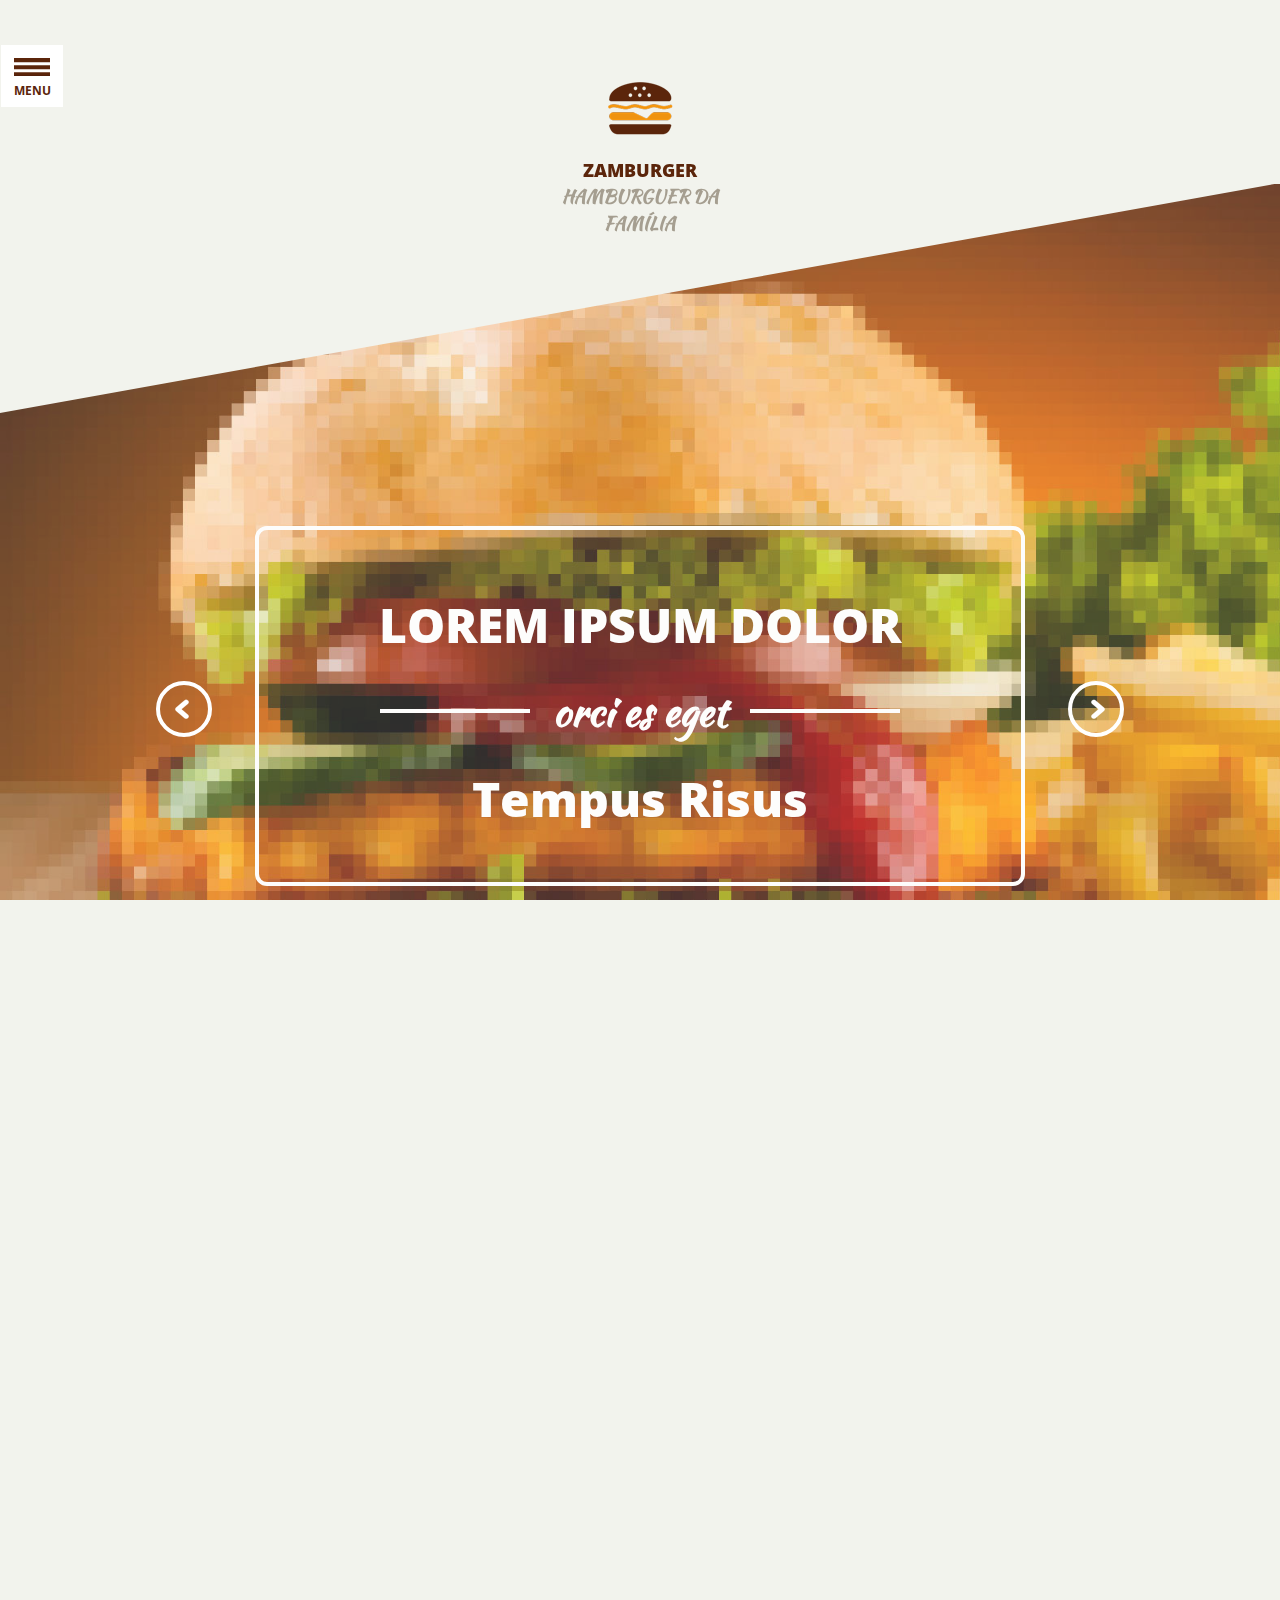
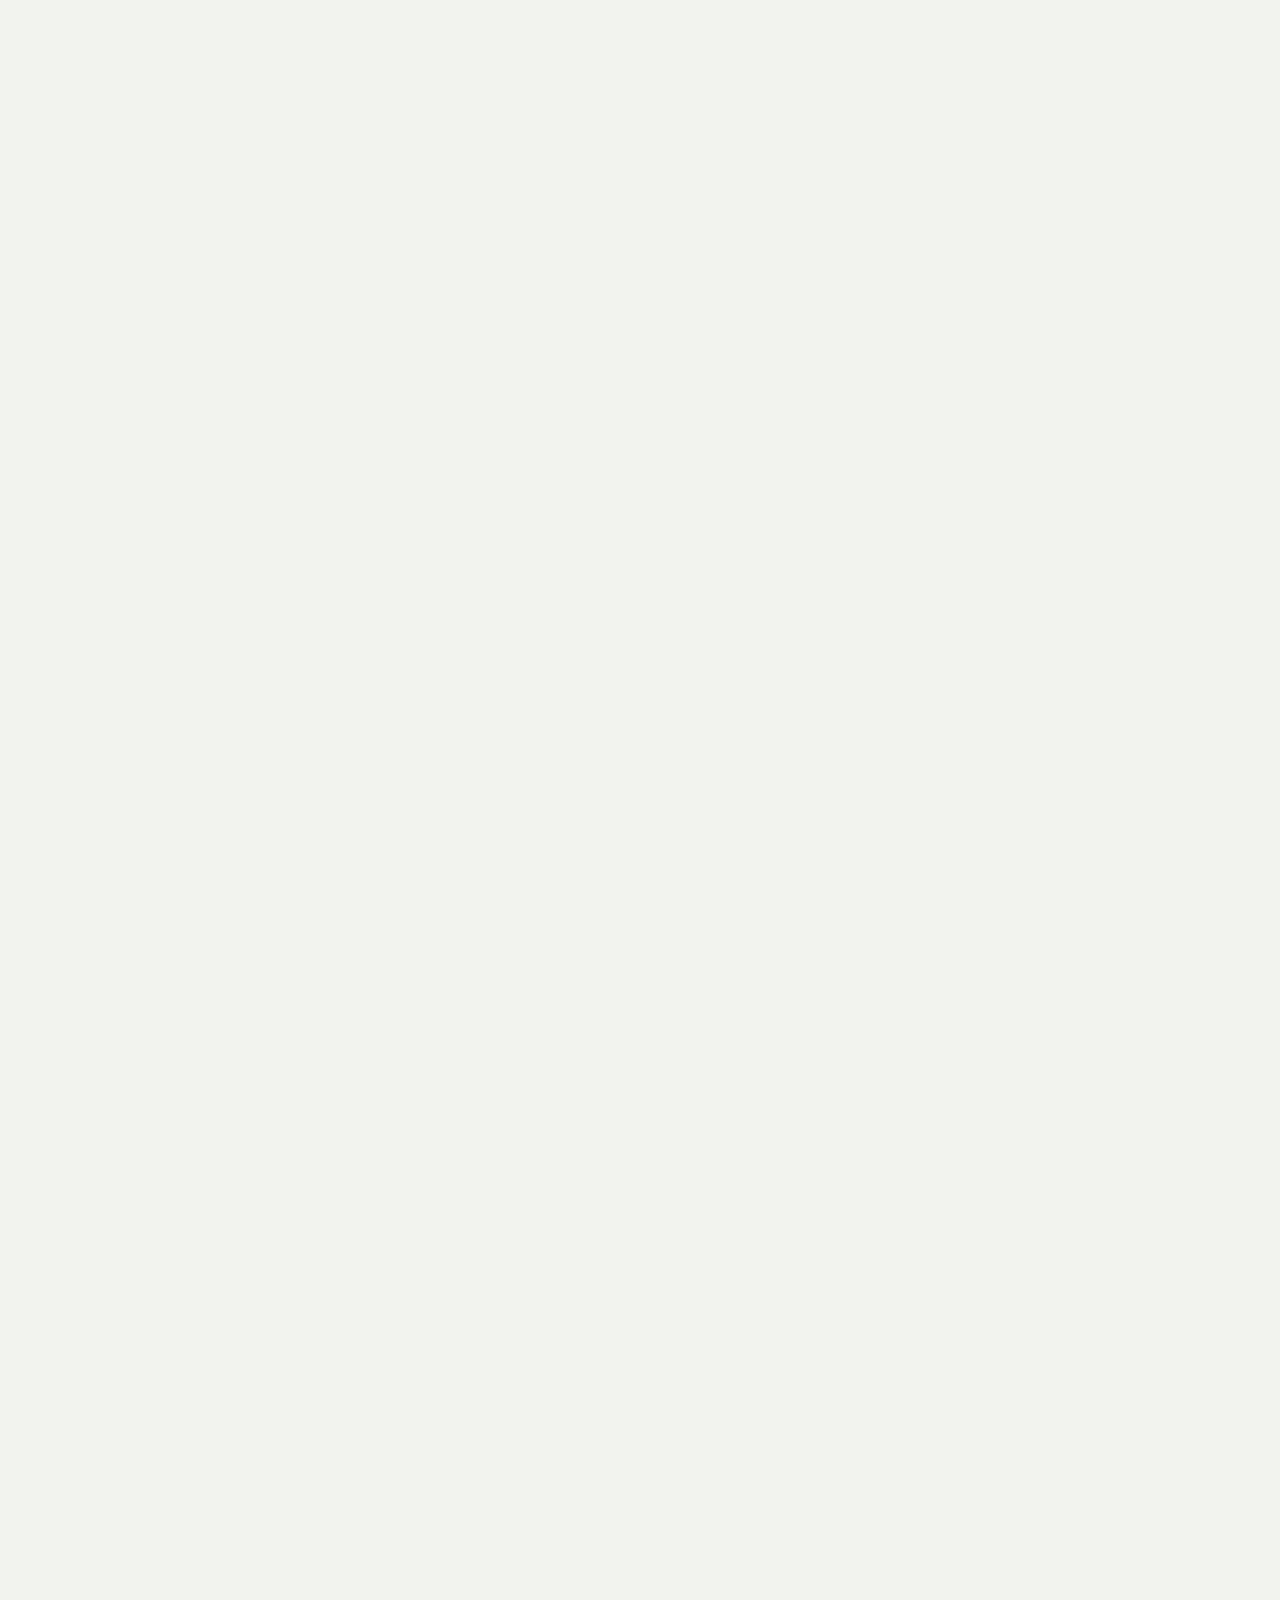
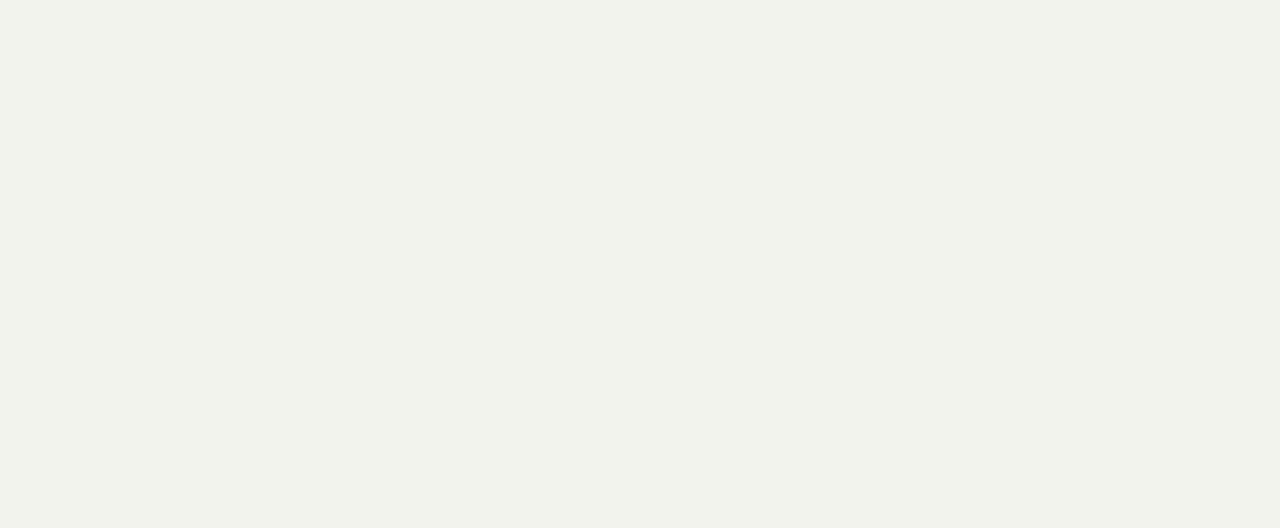
==== commit 81cf4342: "footer-address" ====
--- a/index.html
+++ b/index.html
@@ -73,8 +73,8 @@
                 <div id="logo">
                     <a href="index.html">
                         <div class="logo-icon"><img src="img/logo.png" /></div>
-                        <div class="logo-type">Company Name</div>
-                        <div class="logo-slogan">slogan here</div> 
+                        <div class="logo-type">ZAMBURGER</div>
+                        <div class="logo-slogan">HAMBURGUER DA FAMÍLIA</div> 
                     </a>
                 </div>
             </div>
@@ -318,10 +318,14 @@
                             <div class="logo-icon"><img src="img/footer-logo.png" /></div>
                         </div>
                         <div class="footer-address">
-                            ZAMBURGUER</br>Hamburgueria em Cidade Seródio, Guarulhos
+                            ZAMBURGER</br>
+                            Av. Aguanil, 128</br>
+                            Cidade Seródio</br>
+                            Guarulhos - SP
                         </div>
                         <div class="footer-contact">
-                            (432) 421 693 812<br/><a href="#">office@companyname.com</a>
+                            (11) 99188-4883<br/>
+                            <a href="#">contato@zamburguer.com.br</a>
                         </div>
                     </div>
                     <div class="footer-newsletter col">
@@ -337,7 +341,7 @@
 
                 <div class="footer-bottom row">
                     <div class="footer-copyright col">
-                        <div class="footer-copyright-text">Copyright 2014 Company name. Designed by Themezy. All rights reserved.</div>
+                        <div class="footer-copyright-text">Copyright 2020 PegueApp. Designed by Themezy. All rights reserved.</div>
                     </div>
                     <div class="footer-social-media col">
                         <div class="social-media-icon">
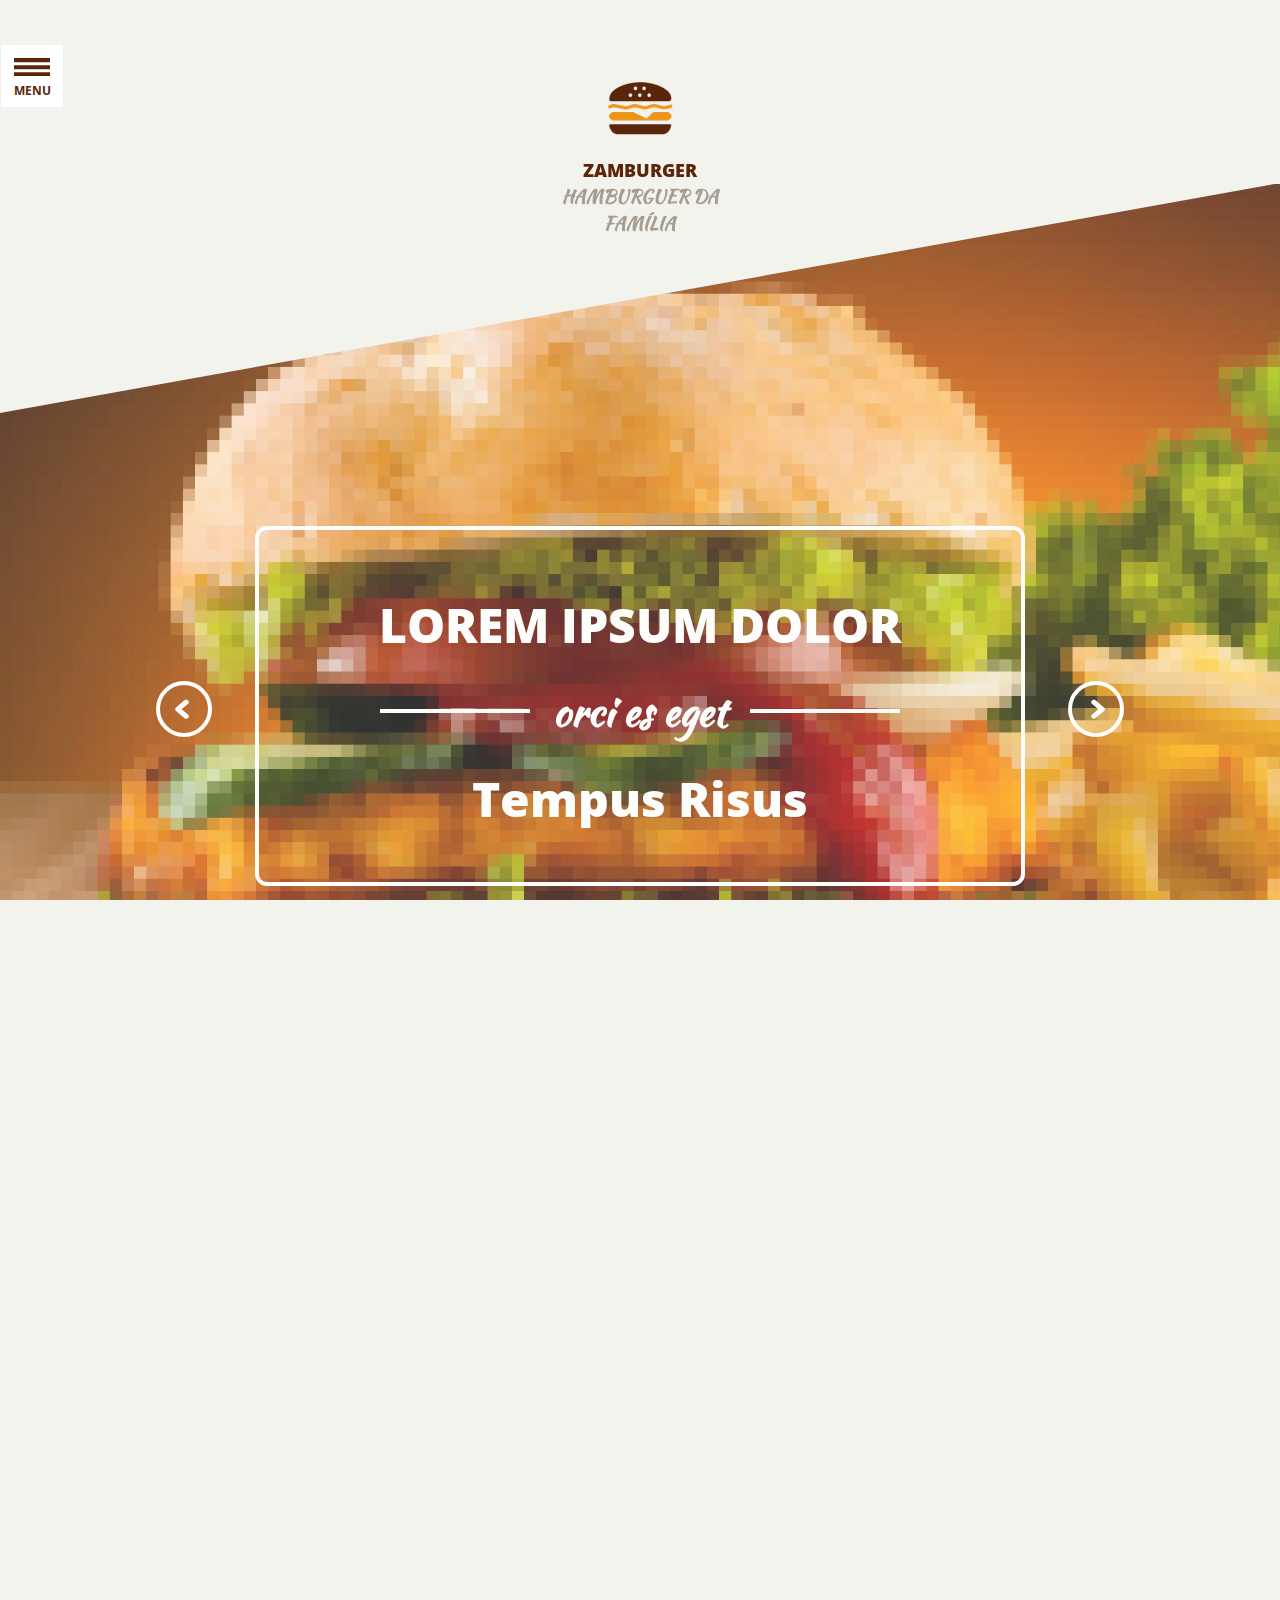
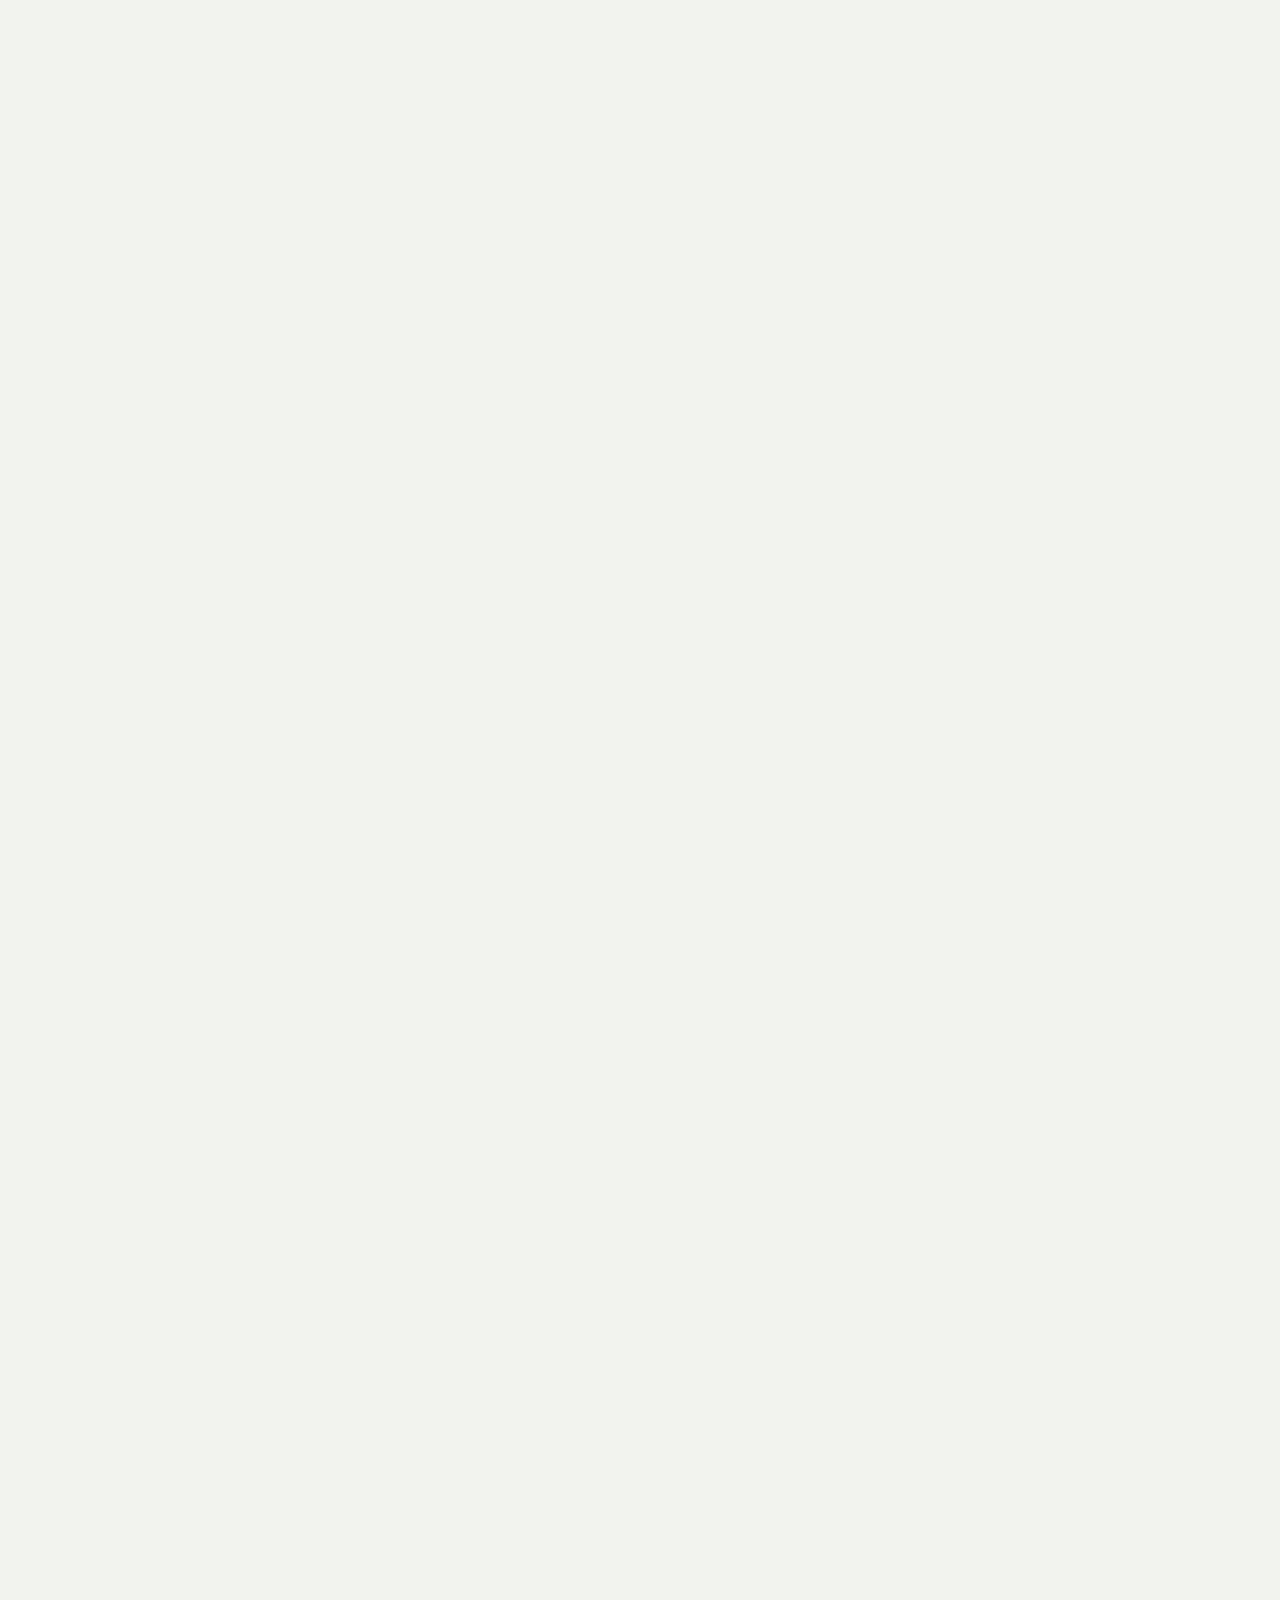
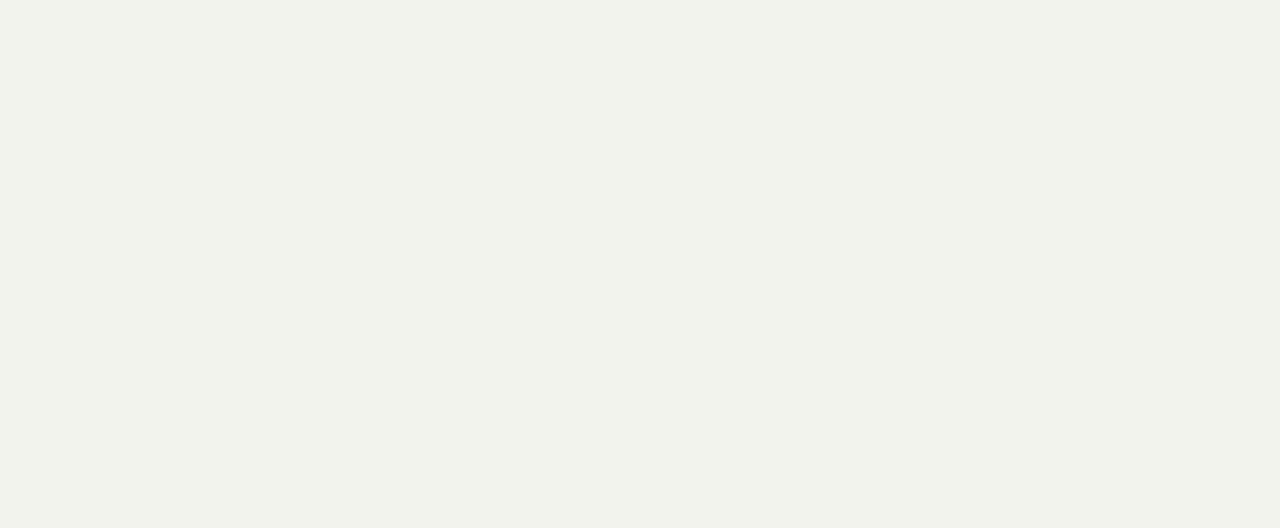
==== commit c1016f07: "set author" ====
--- a/index.html
+++ b/index.html
@@ -11,10 +11,10 @@
     <link href='http://fonts.googleapis.com/css?family=Kaushan+Script' rel='stylesheet' type='text/css'>
     
     <meta http-equiv="Content-Type" content="text/html; charset=utf-8" />	
-	<title>Zamburguer</title>
-	<meta name="author" content="Fabio Coelho" />
-	<meta name="description" content="Burger Bar Description" />
-	<meta name="keywords"  content="Burger Bar Keyword" />
+    <title>ZAMBURGER</title>
+    <meta name="author" content="ZAMBURGER" />
+    <meta name="description" content="(11) 99188-4883" />
+    <meta name="keywords"  content="Burger Bar Keyword" />
   	<meta content="width=device-width, initial-scale=1.0, maximum-scale=1.0, user-scalable=no" name="viewport" />
     
 
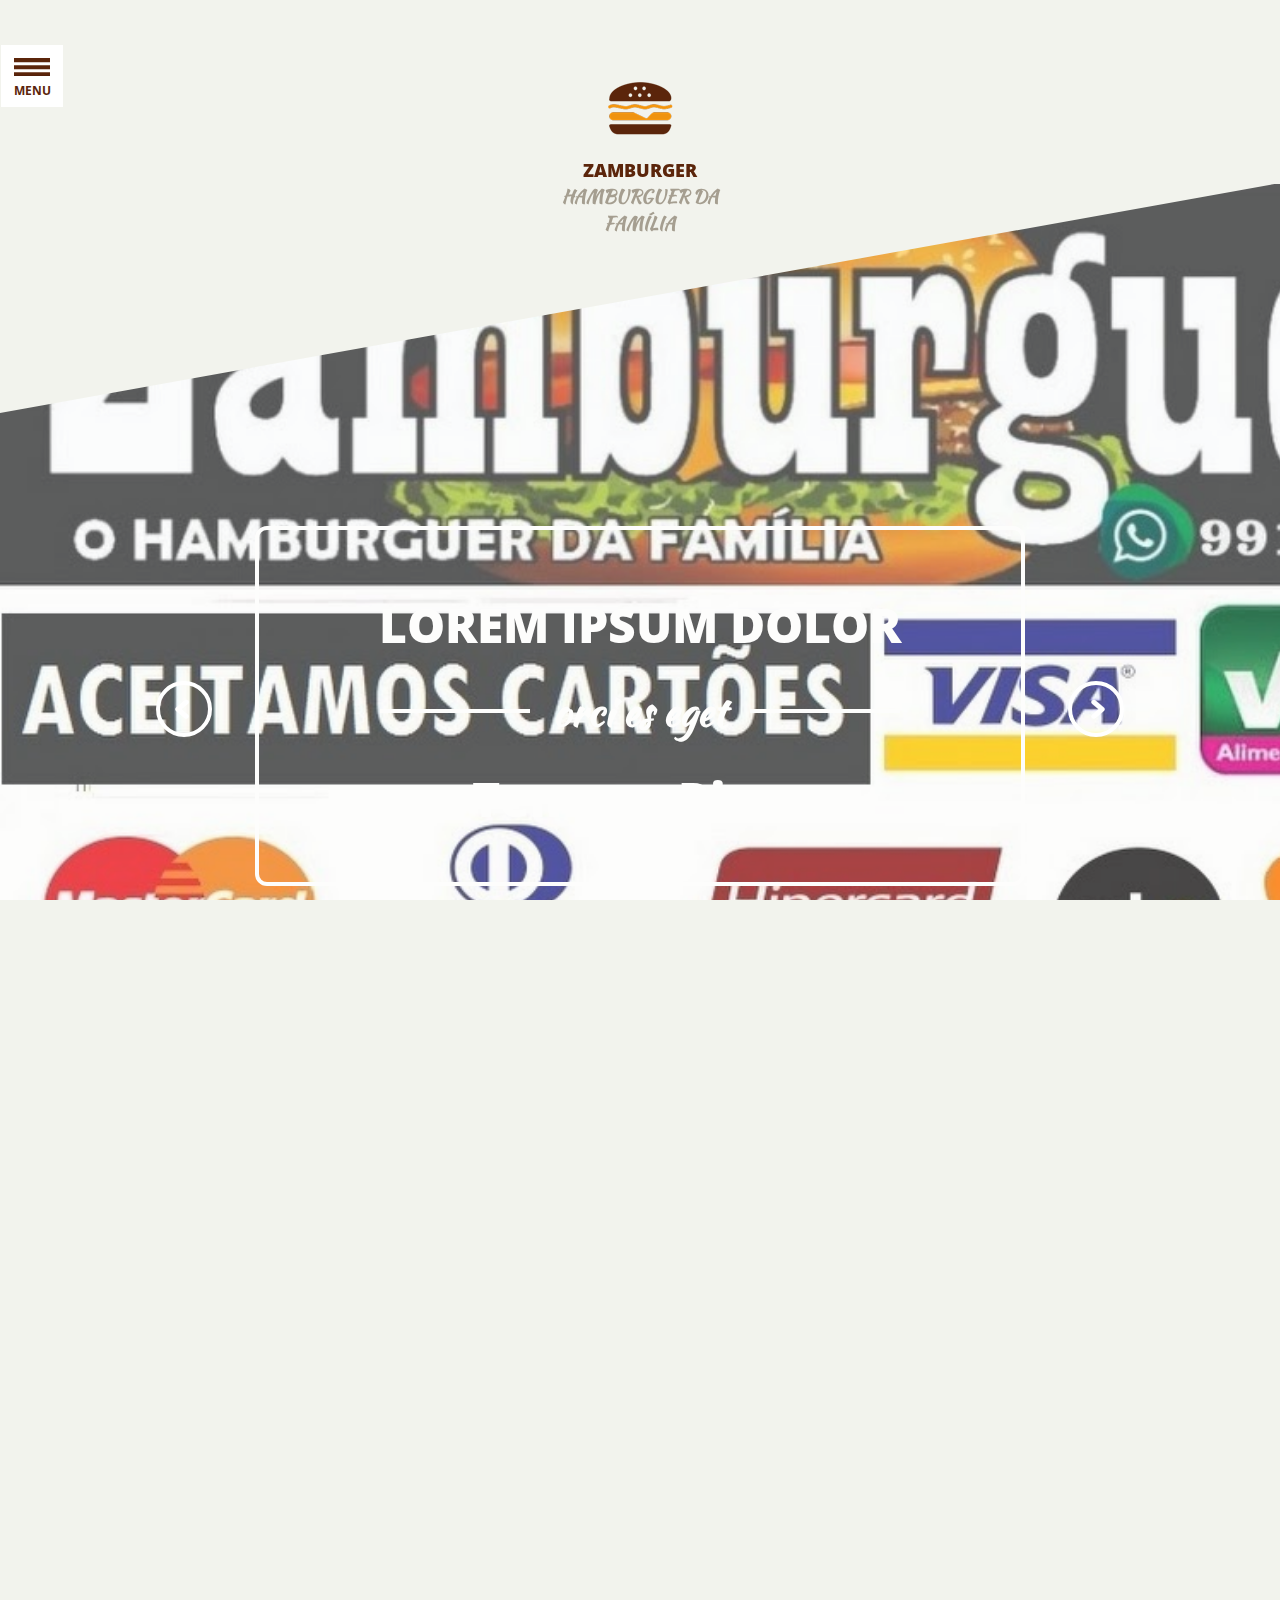
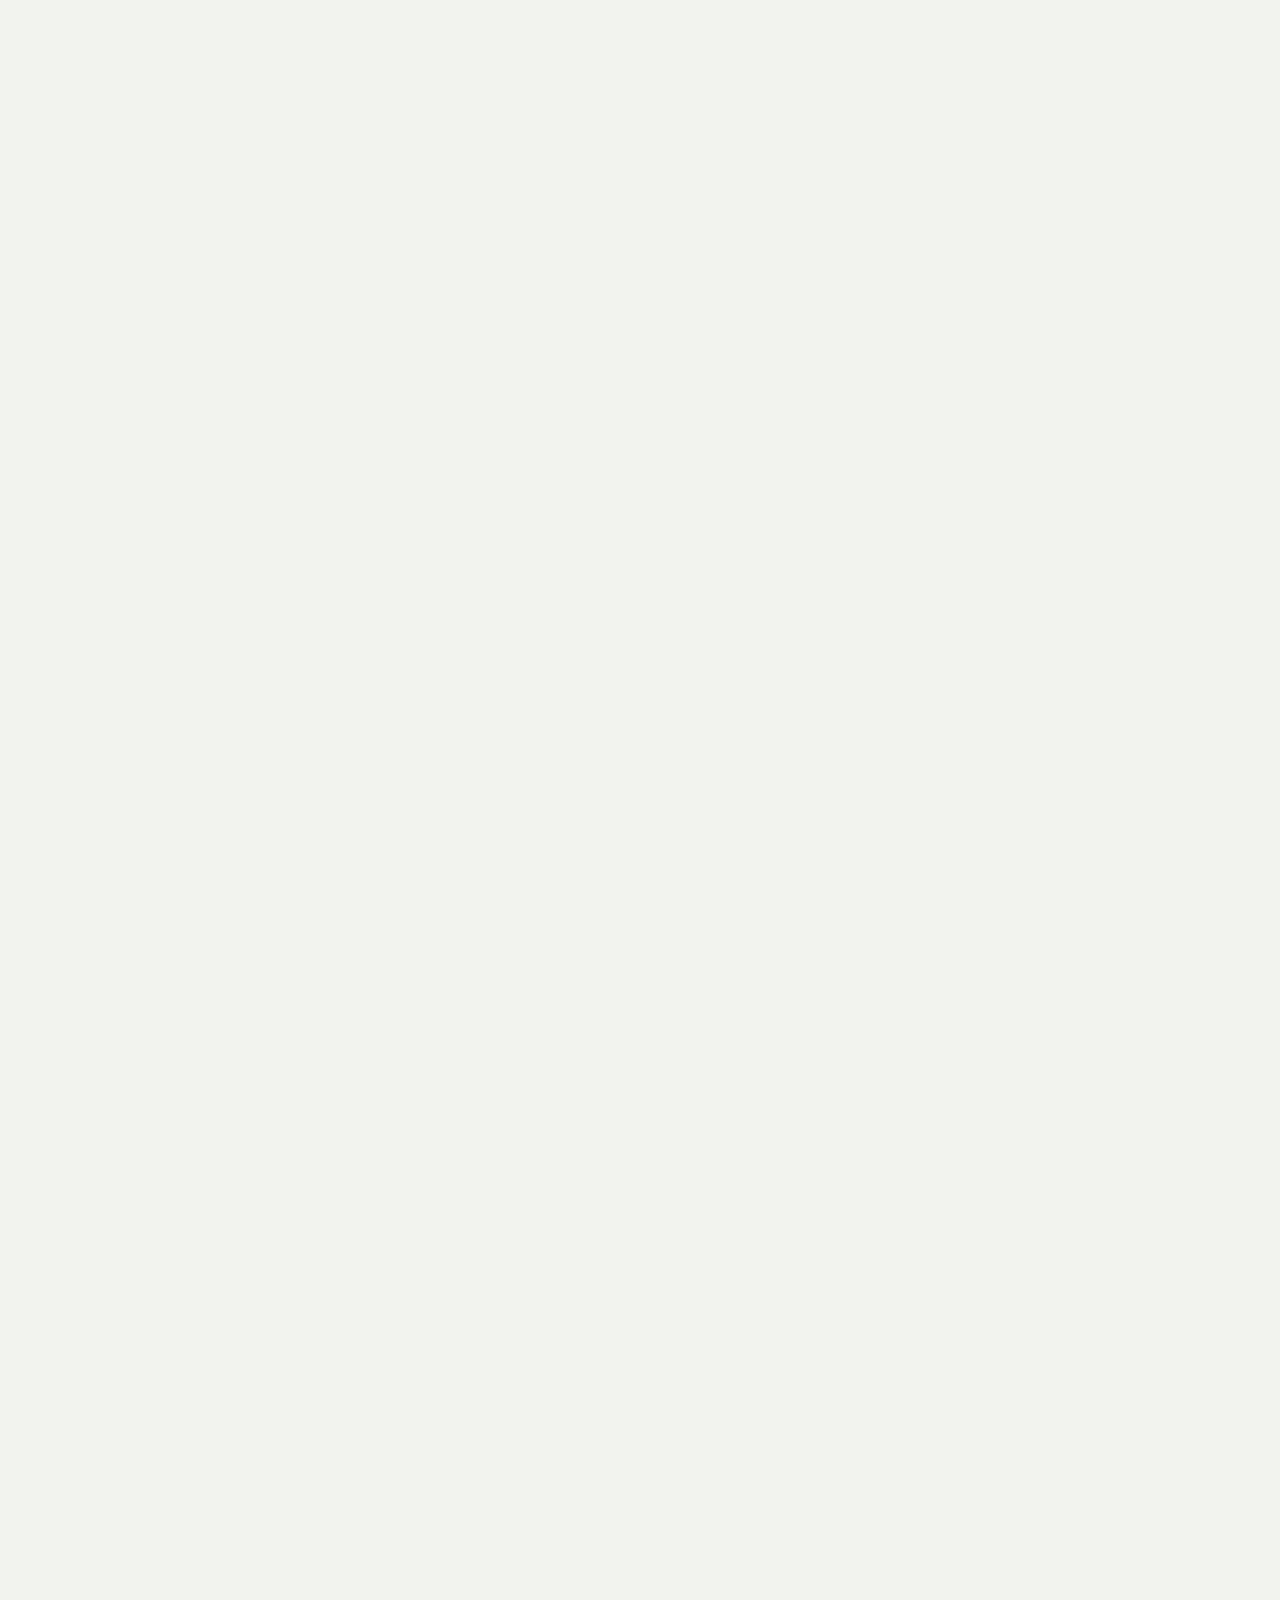
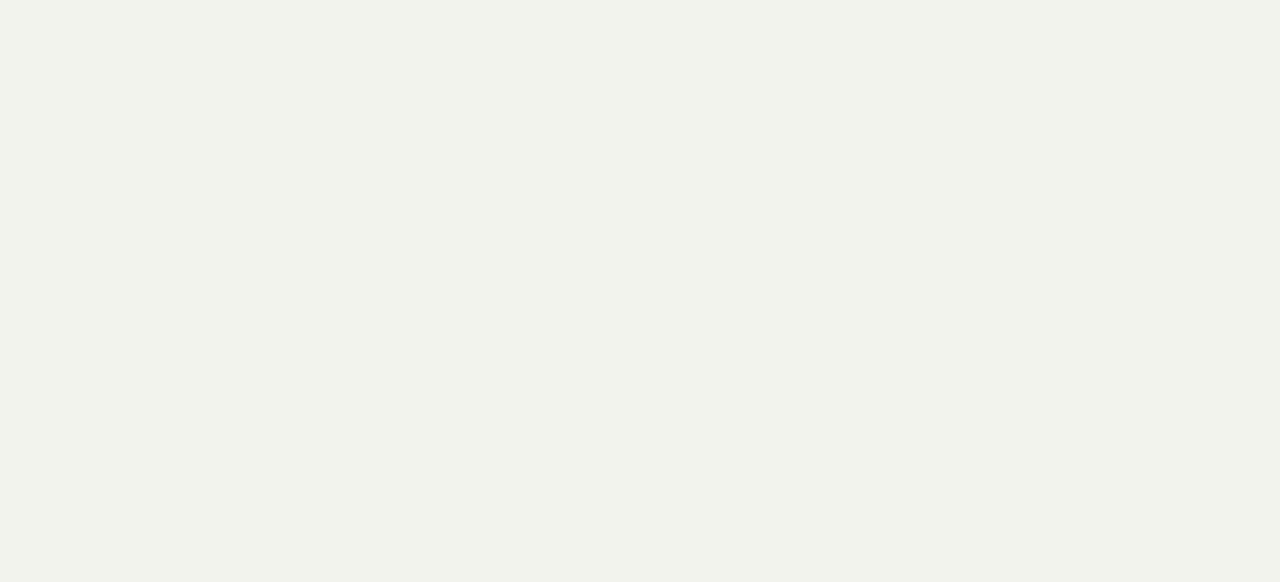
==== commit cad354d5: "ZamBurgao" ====
--- a/index.html
+++ b/index.html
@@ -198,7 +198,7 @@
                 </div>
 
                 <div class="clear"></div>
-
+                <ul id="promotion-product" class="row">
                 <ul id="promotion-product" class="row">
                     <li class="product col">
                         <div class="promotion-product-container">
@@ -206,12 +206,12 @@
                             <span class="dot dot-left-top">&nbsp;</span><span class="dot dot-right-top">&nbsp;</span><span class="dot dot-left-bottom">&nbsp;</span><span class="dot dot-right-bottom">&nbsp;</span>
                             
                             <!-- Main image for promotion content -->
-                            <div class="promotion-product-image"><a href="#"><img src="img/promotion/1.png"/></a></div>
+                            <div class="promotion-product-image"><a href="#"><img src="img/promotion/4.png"/></a></div>
                             <div class="promotion-product-desc">
-                                <div class="promotion-product-title"><h4><a href="#">ZamTudão</a></h4></div>
-                                <div class="promotion-product-content content"><p>Hambúrguer 120gr sabor picanha, queijo mussarela, maionese, alface, tomate, cebola roxa, picles, ovo e fatias de bacon no pão com gergelim</p></div>
+                                <div class="promotion-product-title"><h4><a href="#">ZamBurgão</a></h4></div>
+                                <div class="promotion-product-content content"><p>Hambúrguer 120gr sabor picanha, maionese, queijo mussarela em dobro, fatias de bacon em dobro e cebola caramelizada no pão com gergelim</p></div>
                             </div>
-                            <div class="price-tag"><span class="price">$15.99</span></div>
+                            <div class="price-tag"><span class="price">$19.99</span></div>
                         </div>
                     </li>
                     <li class="product col">
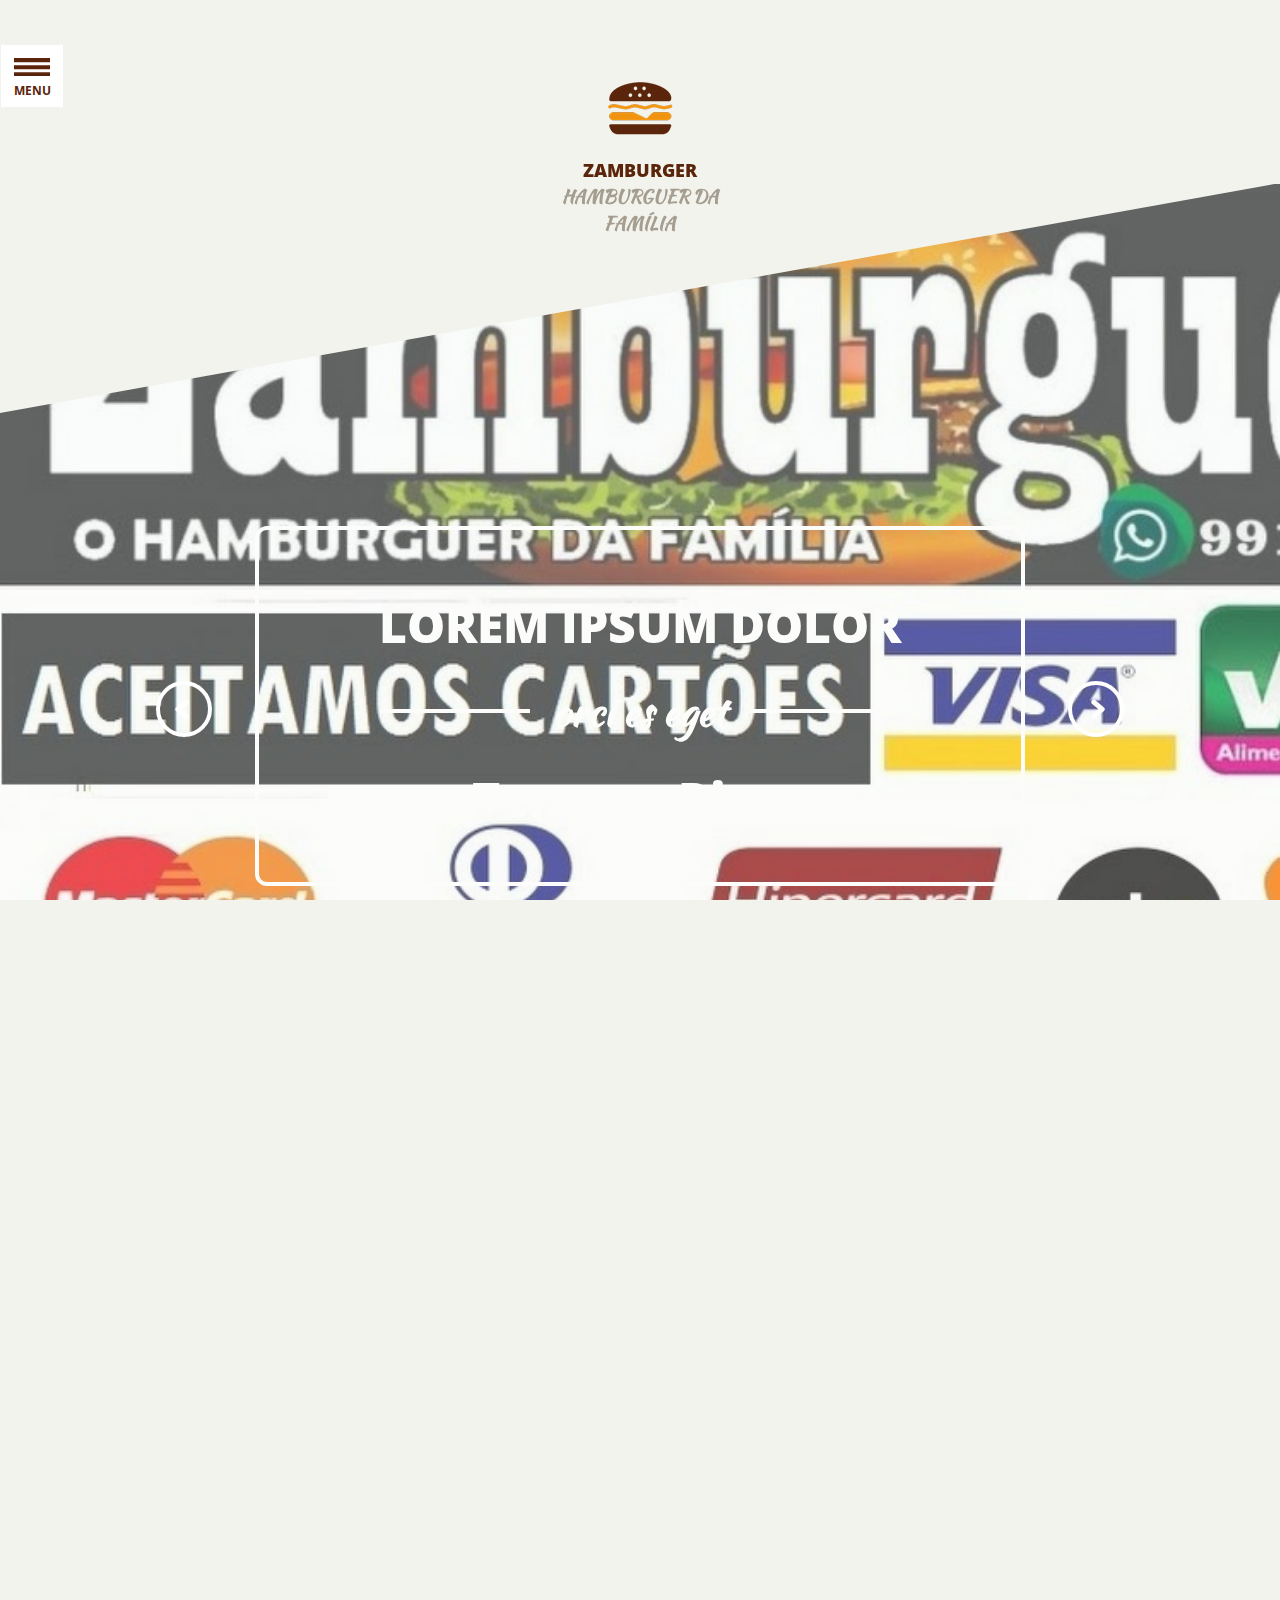
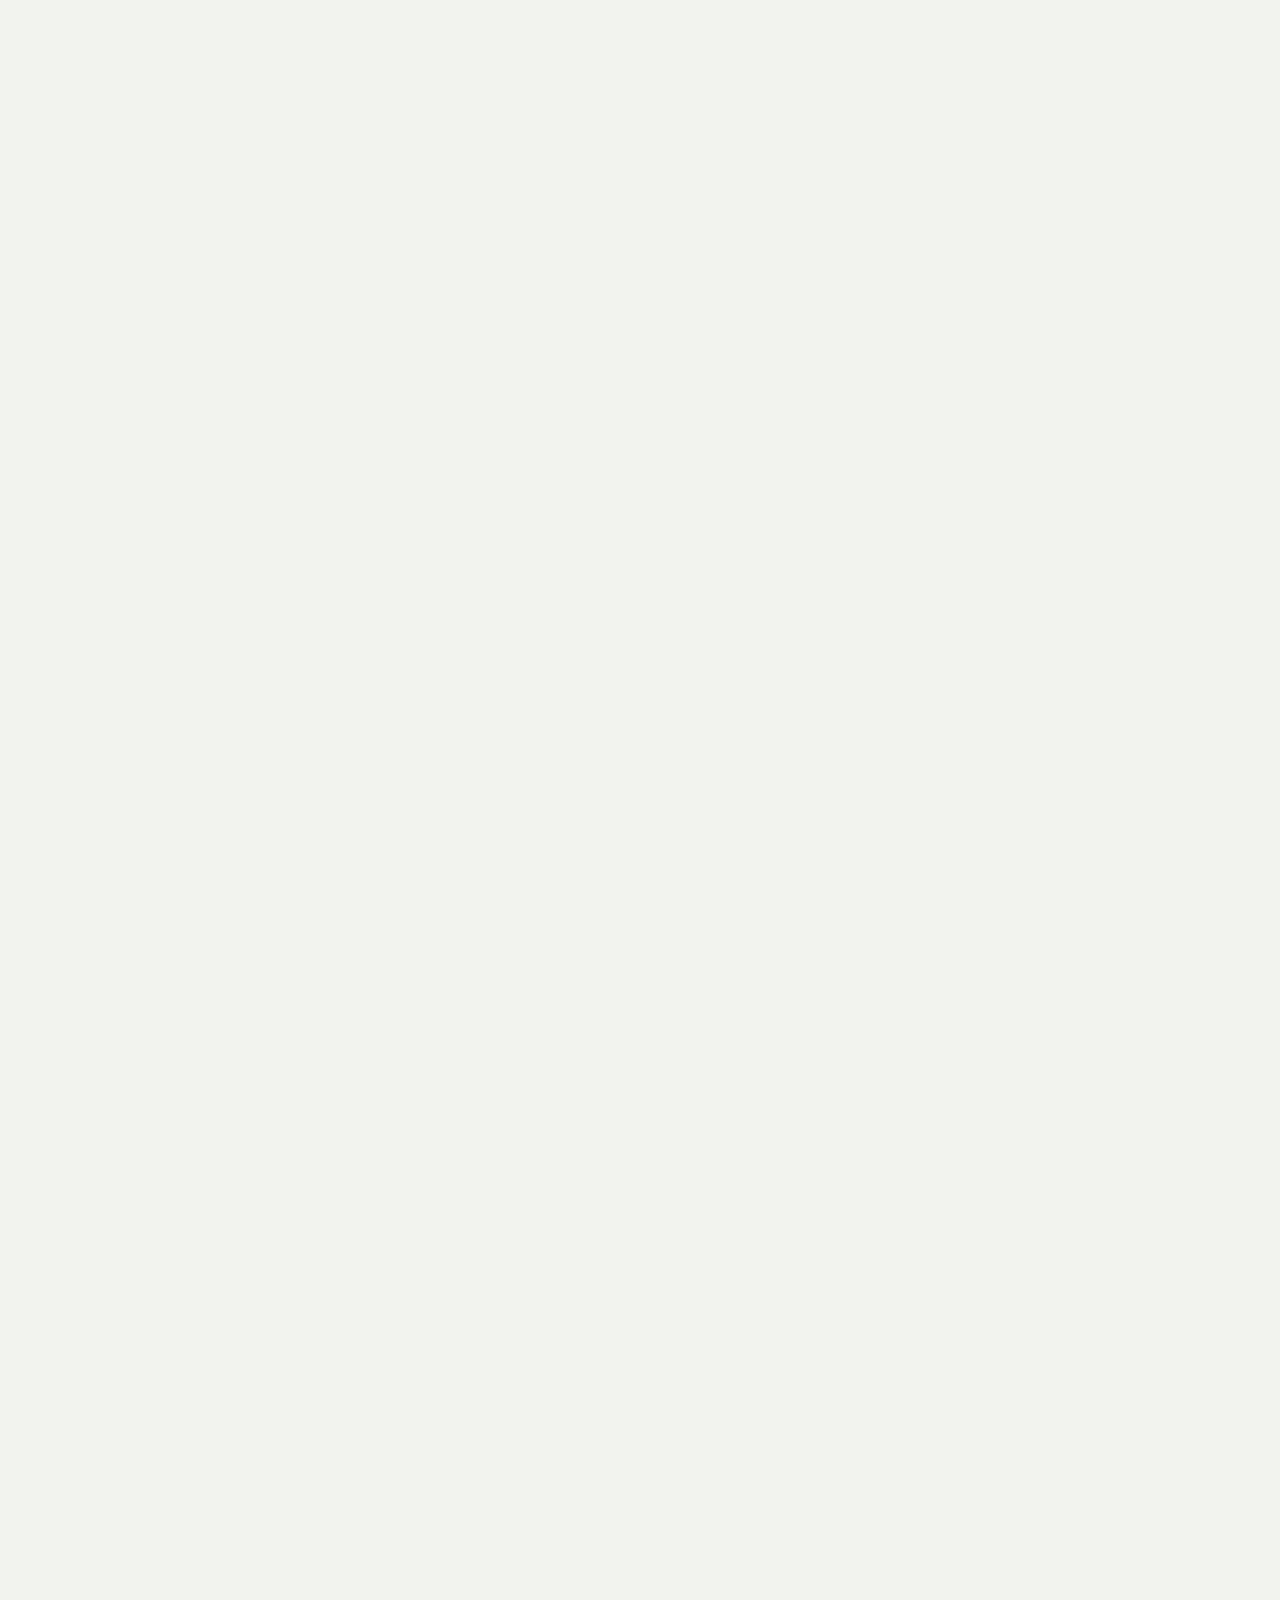
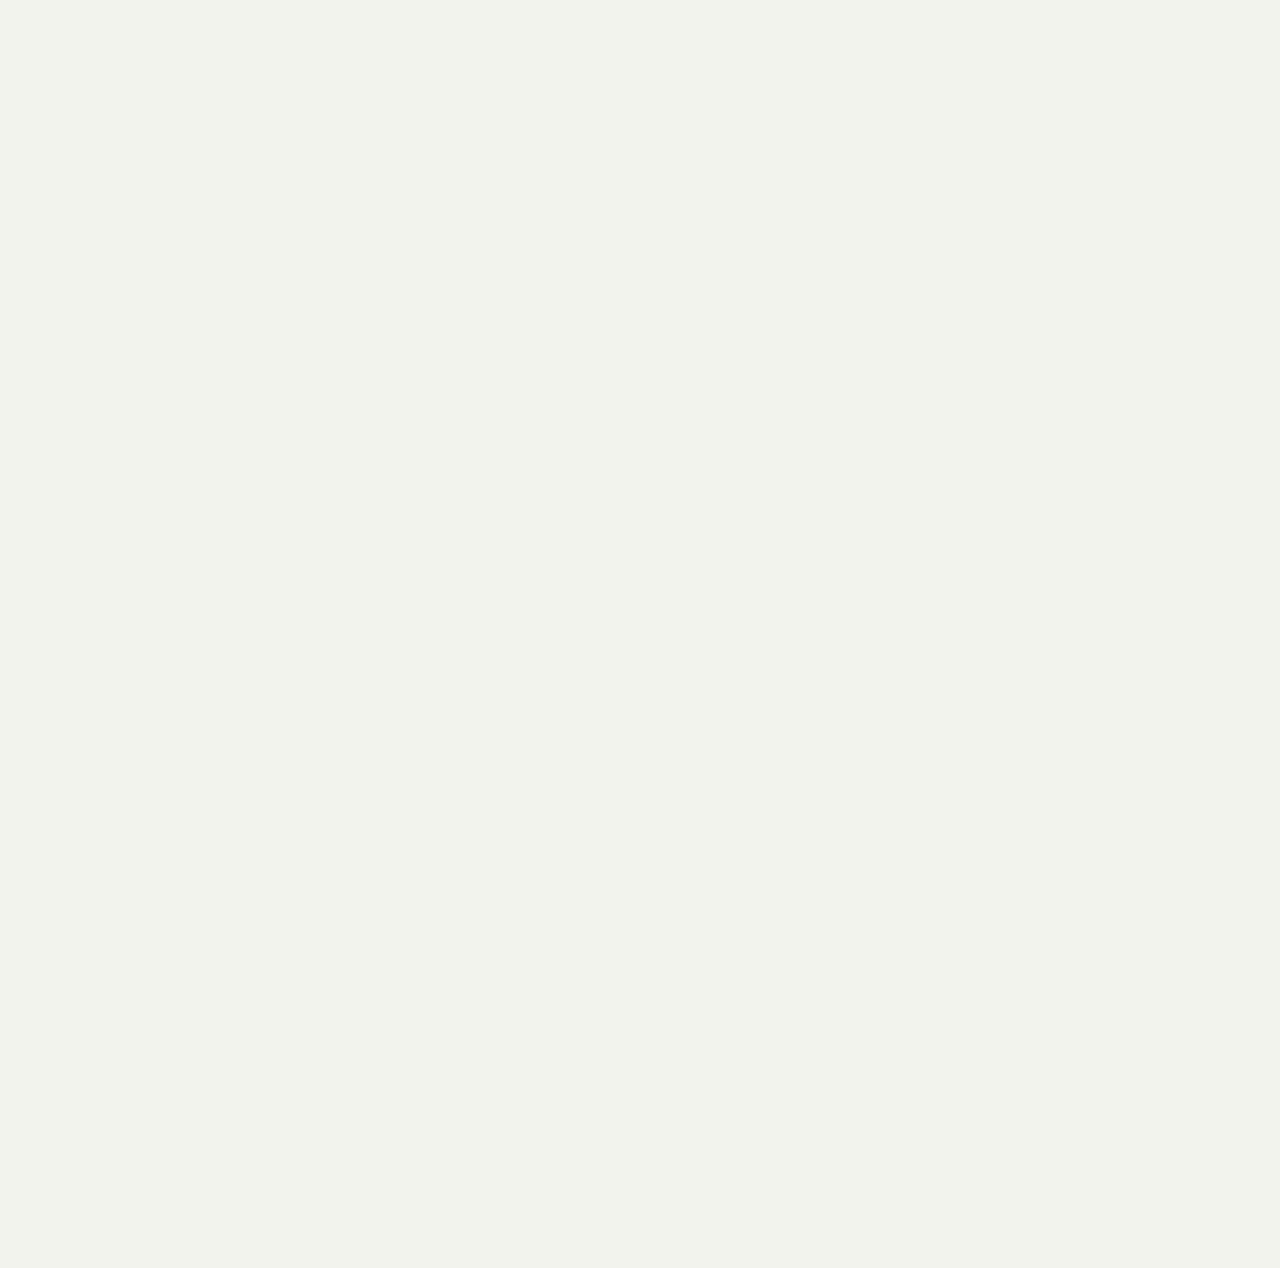
==== commit a842d566: "adicionar promocoes" ====
--- a/index.html
+++ b/index.html
@@ -199,7 +199,6 @@
 
                 <div class="clear"></div>
                 <ul id="promotion-product" class="row">
-                <ul id="promotion-product" class="row">
                     <li class="product col">
                         <div class="promotion-product-container">
                             <!-- Four dot in promotion box, also used in contact address box in contact page -->
@@ -220,10 +219,10 @@
                             <span class="dot dot-left-top">&nbsp;</span><span class="dot dot-right-top">&nbsp;</span><span class="dot dot-left-bottom">&nbsp;</span><span class="dot dot-right-bottom">&nbsp;</span>
                             <div class="promotion-product-image"><a href="#"><img src="img/promotion/2.png" /></a></div>
                             <div class="promotion-product-desc">
-                                <div class="promotion-product-title"><h4><a href="#">Delicious sandwich</a></h4></div>
-                                <div class="promotion-product-content content"><p>Donec rhoncus odio vitae lacus iaculis viverra sed id lacus.</p></div>
-                            </div>
-                            <div class="price-tag"><span class="price">$6.99</span></div>
+                                <div class="promotion-product-title"><h4><a href="#">X-Zam</a></h4></div>
+                                <div class="promotion-product-content content"><p>Hambúrguer 120gr sabor picanha, maionese e queijo mussarela no pão com gergelim</p></div>
+                            </div>
+                            <div class="price-tag"><span class="price">$9.99</span></div>
                         </div>
                     </li>
                     <li class="product col">
@@ -231,10 +230,67 @@
                             <span class="dot dot-left-top">&nbsp;</span><span class="dot dot-right-top">&nbsp;</span><span class="dot dot-left-bottom">&nbsp;</span><span class="dot dot-right-bottom">&nbsp;</span>
                             <div class="promotion-product-image"><a href="#"><img src="img/promotion/3.png" /></a></div>
                             <div class="promotion-product-desc">
-                                <div class="promotion-product-title"><h4><a href="#">Two burgers for one</a></h4></div>
-                                <div class="promotion-product-content content"><p>Donec rhoncus odio vitae lacus iaculis viverra sed id lacus.</p></div>
+                                <div class="promotion-product-title"><h4><a href="#">ZamEggBacon</a></h4></div>
+                                <div class="promotion-product-content content"><p>Hambúrguer 120gr sabor picanha, queijo mussarela, maionese, ovo e fatias de bacon no pão com gergelim</p></div>
                             </div>
                             <div class="price-tag"><span class="price">$3.99</span></div>
+                        </div>
+                    </li>
+                    <div class="clear"></div>
+                </ul>
+                <ul id="promotion-product" class="row">
+                    <li class="product col">
+                        <div class="promotion-product-container">
+                            <!-- Four dot in promotion box, also used in contact address box in contact page -->
+                            <span class="dot dot-left-top">&nbsp;</span><span class="dot dot-right-top">&nbsp;</span><span class="dot dot-left-bottom">&nbsp;</span><span class="dot dot-right-bottom">&nbsp;</span>
+                            
+                            <!-- Main image for promotion content -->
+                            <div class="promotion-product-image"><a href="#"><img src="img/promotion/ZamSalada.png"/></a></div>
+                            <div class="promotion-product-desc">
+                                <div class="promotion-product-title"><h4><a href="#">ZamSalada</a></h4></div>
+                                <div class="promotion-product-content content"><p>Hambúrguer 120gr sabor picanha, queijo mussarela, maionese, alface, tomate, cebola roxa e picles no pão (com ou sem gergelim)</p></div>
+                            </div>
+                            <div class="price-tag"><span class="price">$10.99</span></div>
+                        </div>
+                    </li>
+                    <li class="product col">
+                        <div class="promotion-product-container">
+                            <div class="promotion-product-container">
+                            <span class="dot dot-left-top">&nbsp;</span><span class="dot dot-right-top">&nbsp;</span><span class="dot dot-left-bottom">&nbsp;</span><span class="dot dot-right-bottom">&nbsp;</span>
+                            <div class="promotion-product-image"><a href="#"><img src="img/promotion/ZamSaladaBacon.png" /></a></div>
+                            <div class="promotion-product-desc">
+                                <div class="promotion-product-title"><h4><a href="#">ZamSaladaBacon</a></h4></div>
+                                <div class="promotion-product-content content"><p>Hambúrguer sabor picanha 120gr, queijo mussarela, maionese, alface, tomate, cebola roxa, picels e fatias de bacon no pão com gergelim</p></div>
+                            </div>
+                            <div class="price-tag"><span class="price">$11.99</span></div>
+                        </div>
+                    </li>
+                    <li class="product col">
+                        <div class="promotion-product-container">
+                            <span class="dot dot-left-top">&nbsp;</span><span class="dot dot-right-top">&nbsp;</span><span class="dot dot-left-bottom">&nbsp;</span><span class="dot dot-right-bottom">&nbsp;</span>
+                            <div class="promotion-product-image"><a href="#"><img src="img/promotion/3.png" /></a></div>
+                            <div class="promotion-product-desc">
+                                <div class="promotion-product-title"><h4><a href="#">ZamEggBacon</a></h4></div>
+                                <div class="promotion-product-content content"><p>Hambúrguer 120gr sabor picanha, queijo mussarela, maionese, ovo e fatias de bacon no pão com gergelim</p></div>
+                            </div>
+                            <div class="price-tag"><span class="price">$13.99</span></div>
+                        </div>
+                    </li>
+                    <div class="clear"></div>
+                </ul>
+                <ul id="promotion-product" class="row">
+                    <li class="product col">
+                        <div class="promotion-product-container">
+                            <!-- Four dot in promotion box, also used in contact address box in contact page -->
+                            <span class="dot dot-left-top">&nbsp;</span><span class="dot dot-right-top">&nbsp;</span><span class="dot dot-left-bottom">&nbsp;</span><span class="dot dot-right-bottom">&nbsp;</span>
+                            
+                            <!-- Main image for promotion content -->
+                            <div class="promotion-product-image"><a href="#"><img src="img/promotion/Artesanal.png"/></a></div>
+                            <div class="promotion-product-desc">
+                                <div class="promotion-product-title"><h4><a href="#">Artezam + 2 complementos</a></h4></div>
+                                <div class="promotion-product-content content"><p>Pão de brioche ou pão com gergelim, maionese, hambúrguer artesanal 160gr e queijo mussarela. Complementos: salada (alface, tomate, cebola roxa e picles) e fatias de bacon</p></div>
+                            </div>
+                            <div class="price-tag"><span class="price">$17.99</span></div>
                         </div>
                     </li>
                     <div class="clear"></div>
--- a/css/style.css
+++ b/css/style.css
@@ -3228,7 +3228,7 @@
   }
   ul#promotion-product .product .promotion-product-container {
     width: 225px;
-    height: 320px;
+    height: 400px;
   }
   ul#promotion-product .product .promotion-product-container .promotion-product-image {
     width: 185px;
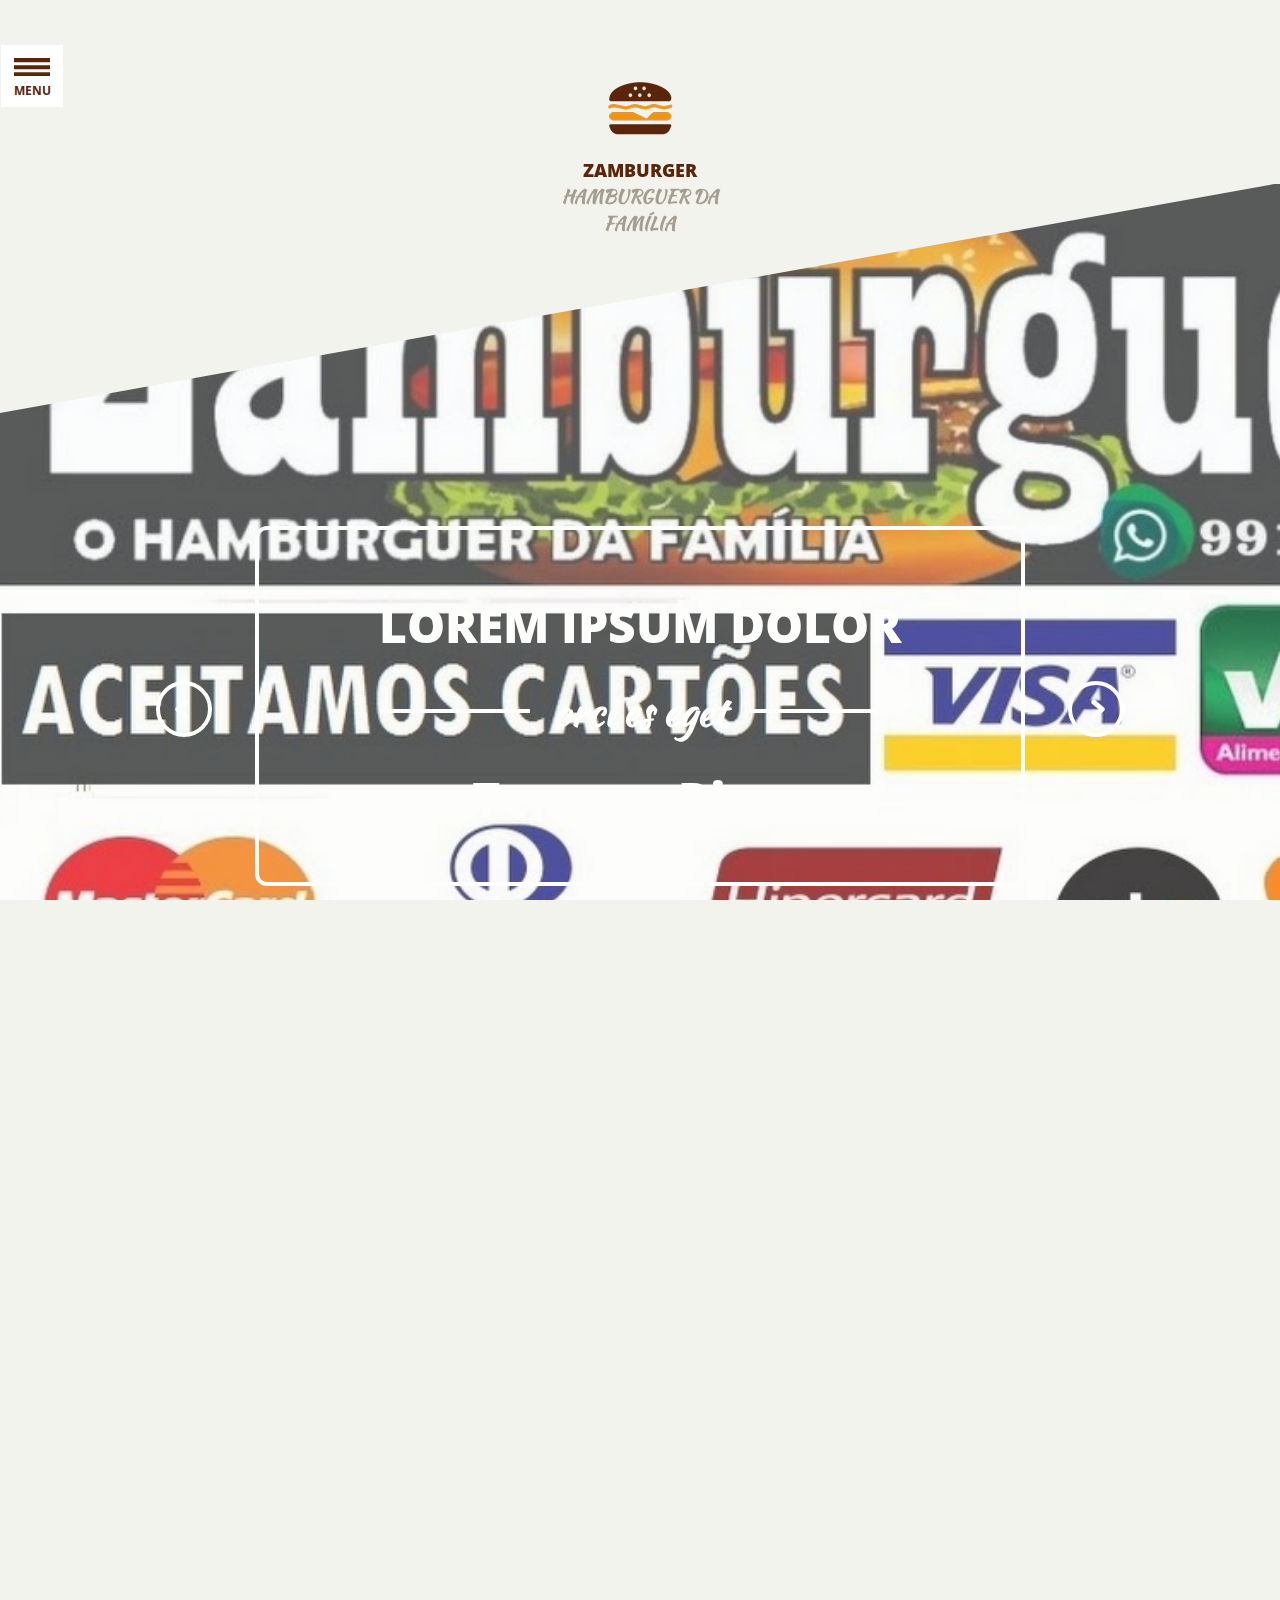
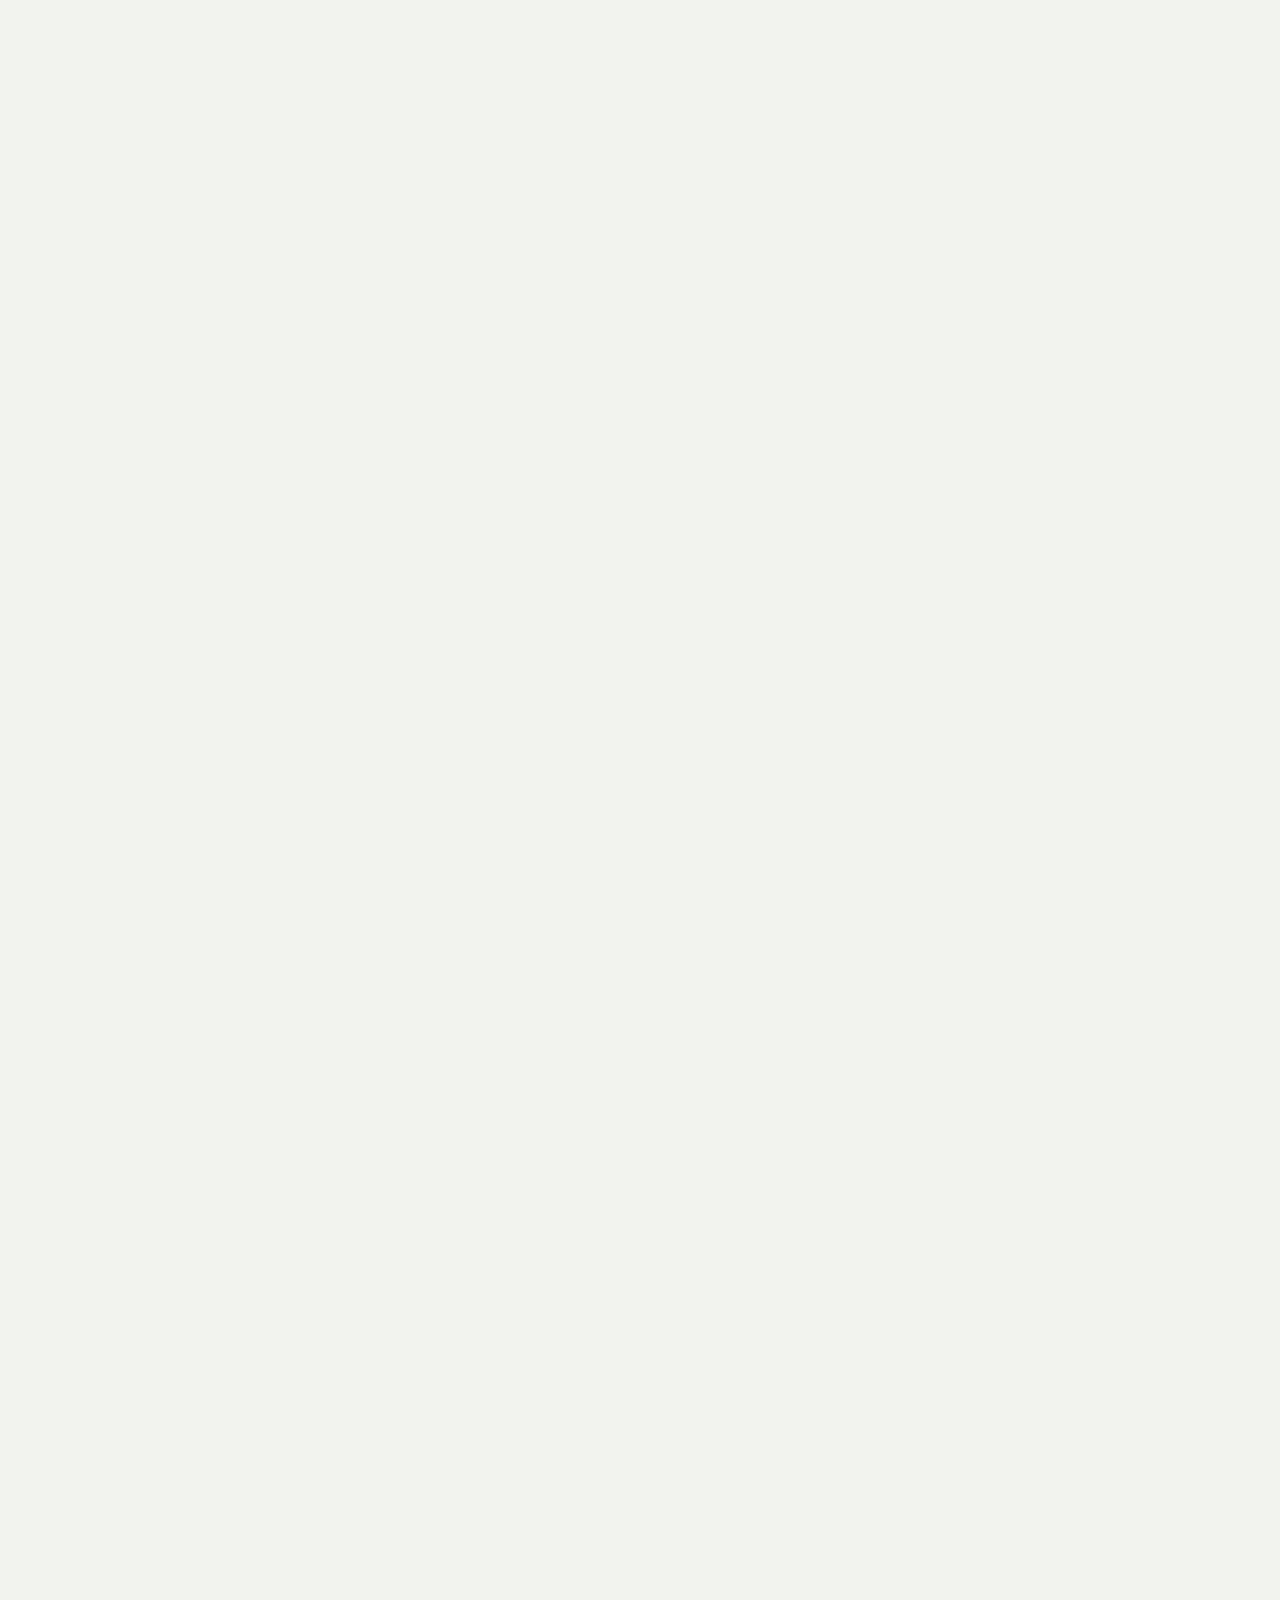
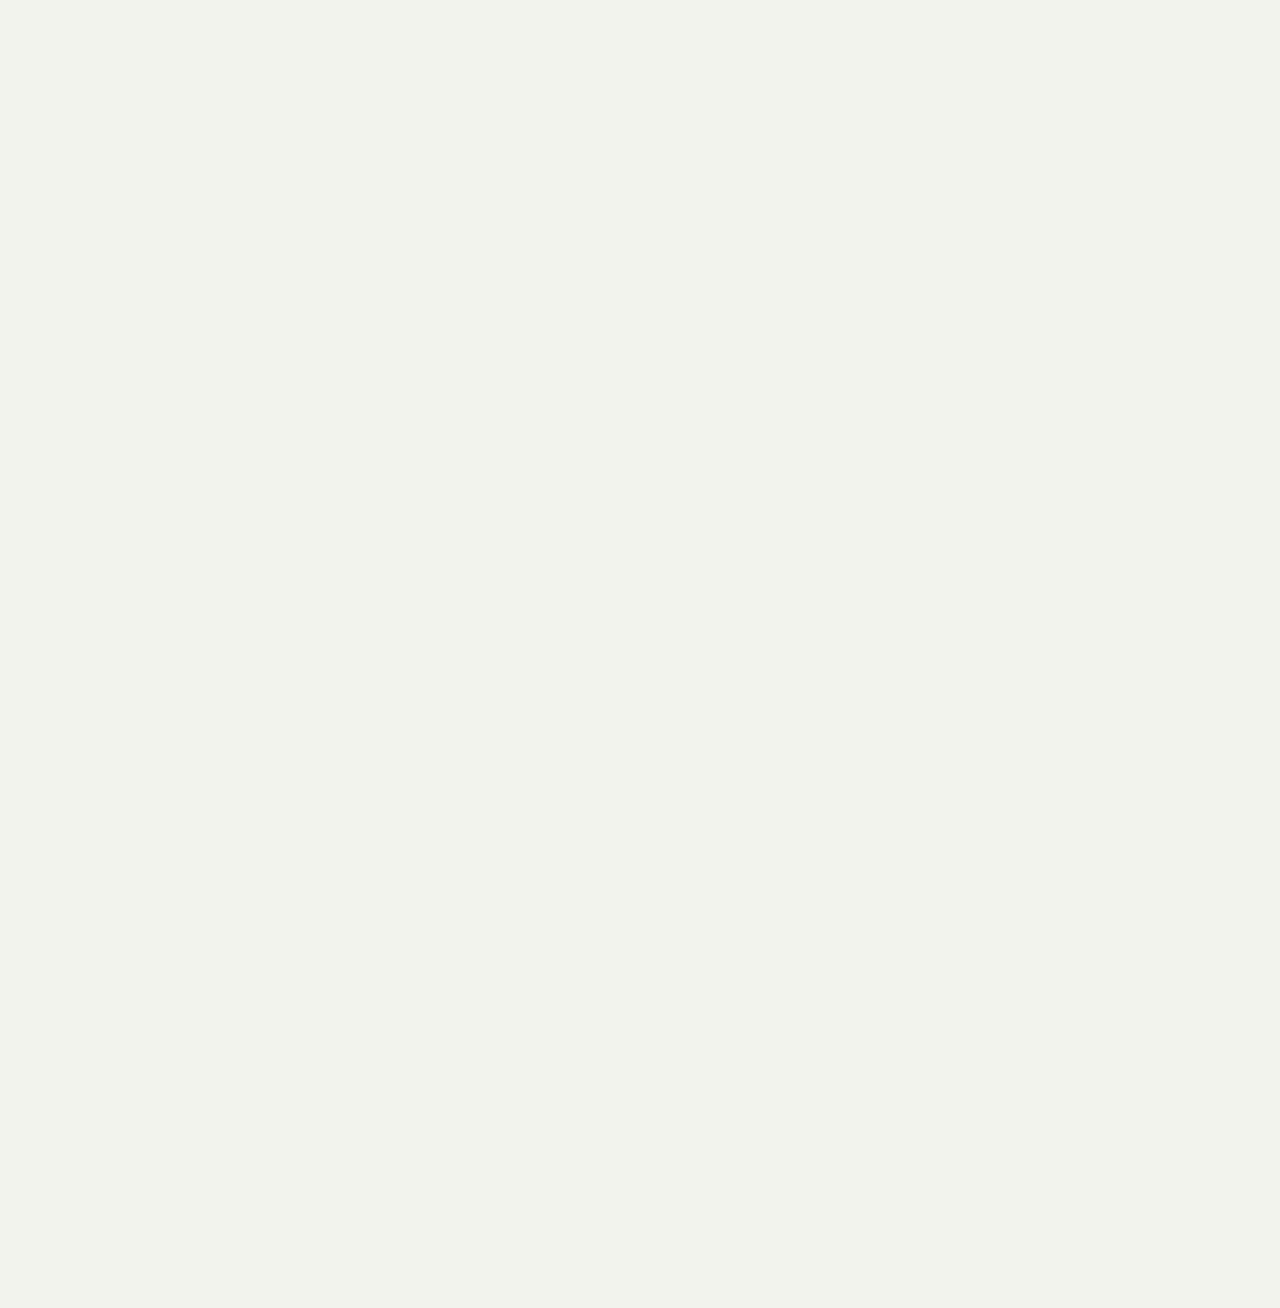
==== commit bd2d4d6e: "traduzir texto" ====
--- a/index.html
+++ b/index.html
@@ -186,13 +186,13 @@
                 <div class="row">
                     <div class="promotion-title col">
                         <div class="title">
-                            <h1>Check out our promotions</h1>
-                            <h2 class="sub-title">maecenas sem ultricies lacinia</h2>
+                            <h1>Veja só nossos lanches</h1>
+                            <h2 class="sub-title">todos hambúrguer artesanais de máxima qualidade, experimente !</h2>
                         </div>
                     </div>
                     <div class="promotion-button col">
                         <div class="button-container">
-                            <a class="button white-button">See all promotions</a>
+                            <a class="button white-button">Talterodos os lanches</a>
                         </div>
                     </div>
                 </div>
@@ -397,7 +397,7 @@
 
                 <div class="footer-bottom row">
                     <div class="footer-copyright col">
-                        <div class="footer-copyright-text">Copyright 2020 PegueApp. Designed by Themezy. All rights reserved.</div>
+                        <div class="footer-copyright-text">Copyright 2020 PegueApp. Designed by Fabio Coelho. All rights reserved.</div>
                     </div>
                     <div class="footer-social-media col">
                         <div class="social-media-icon">
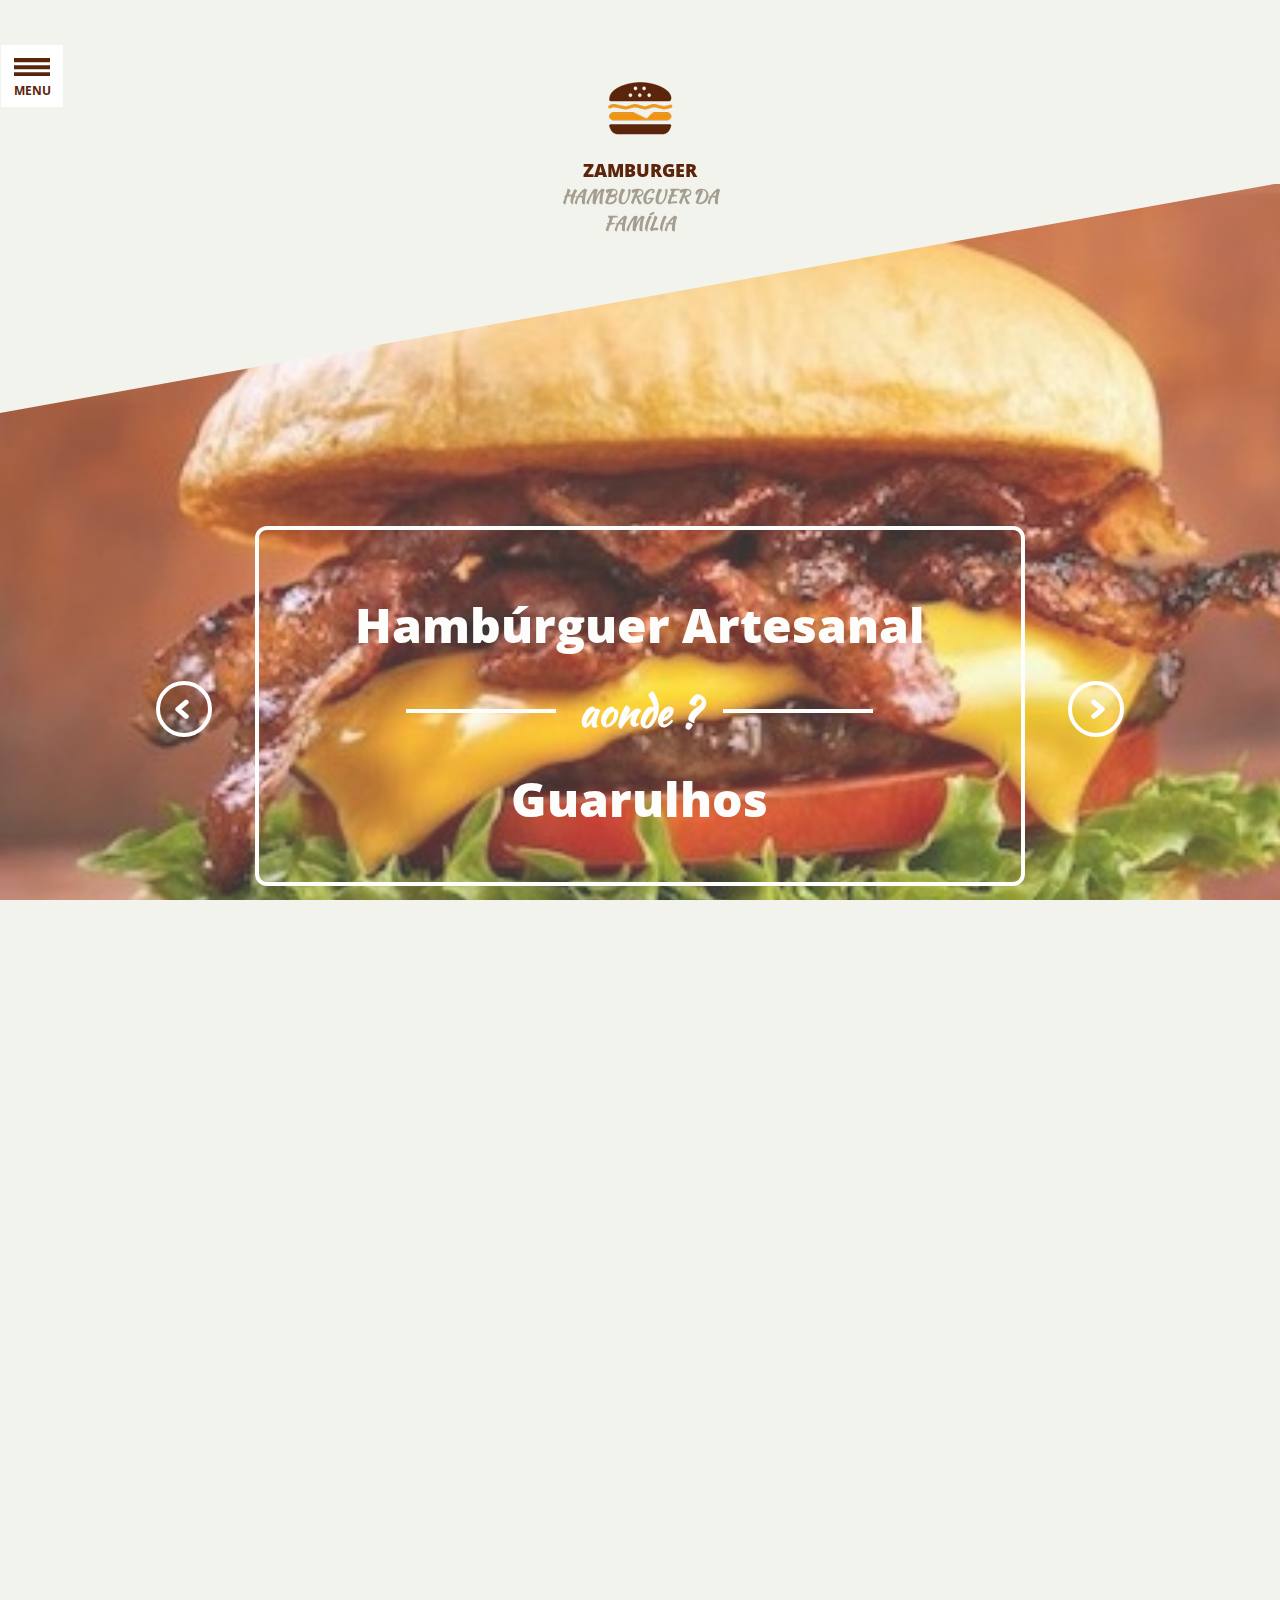
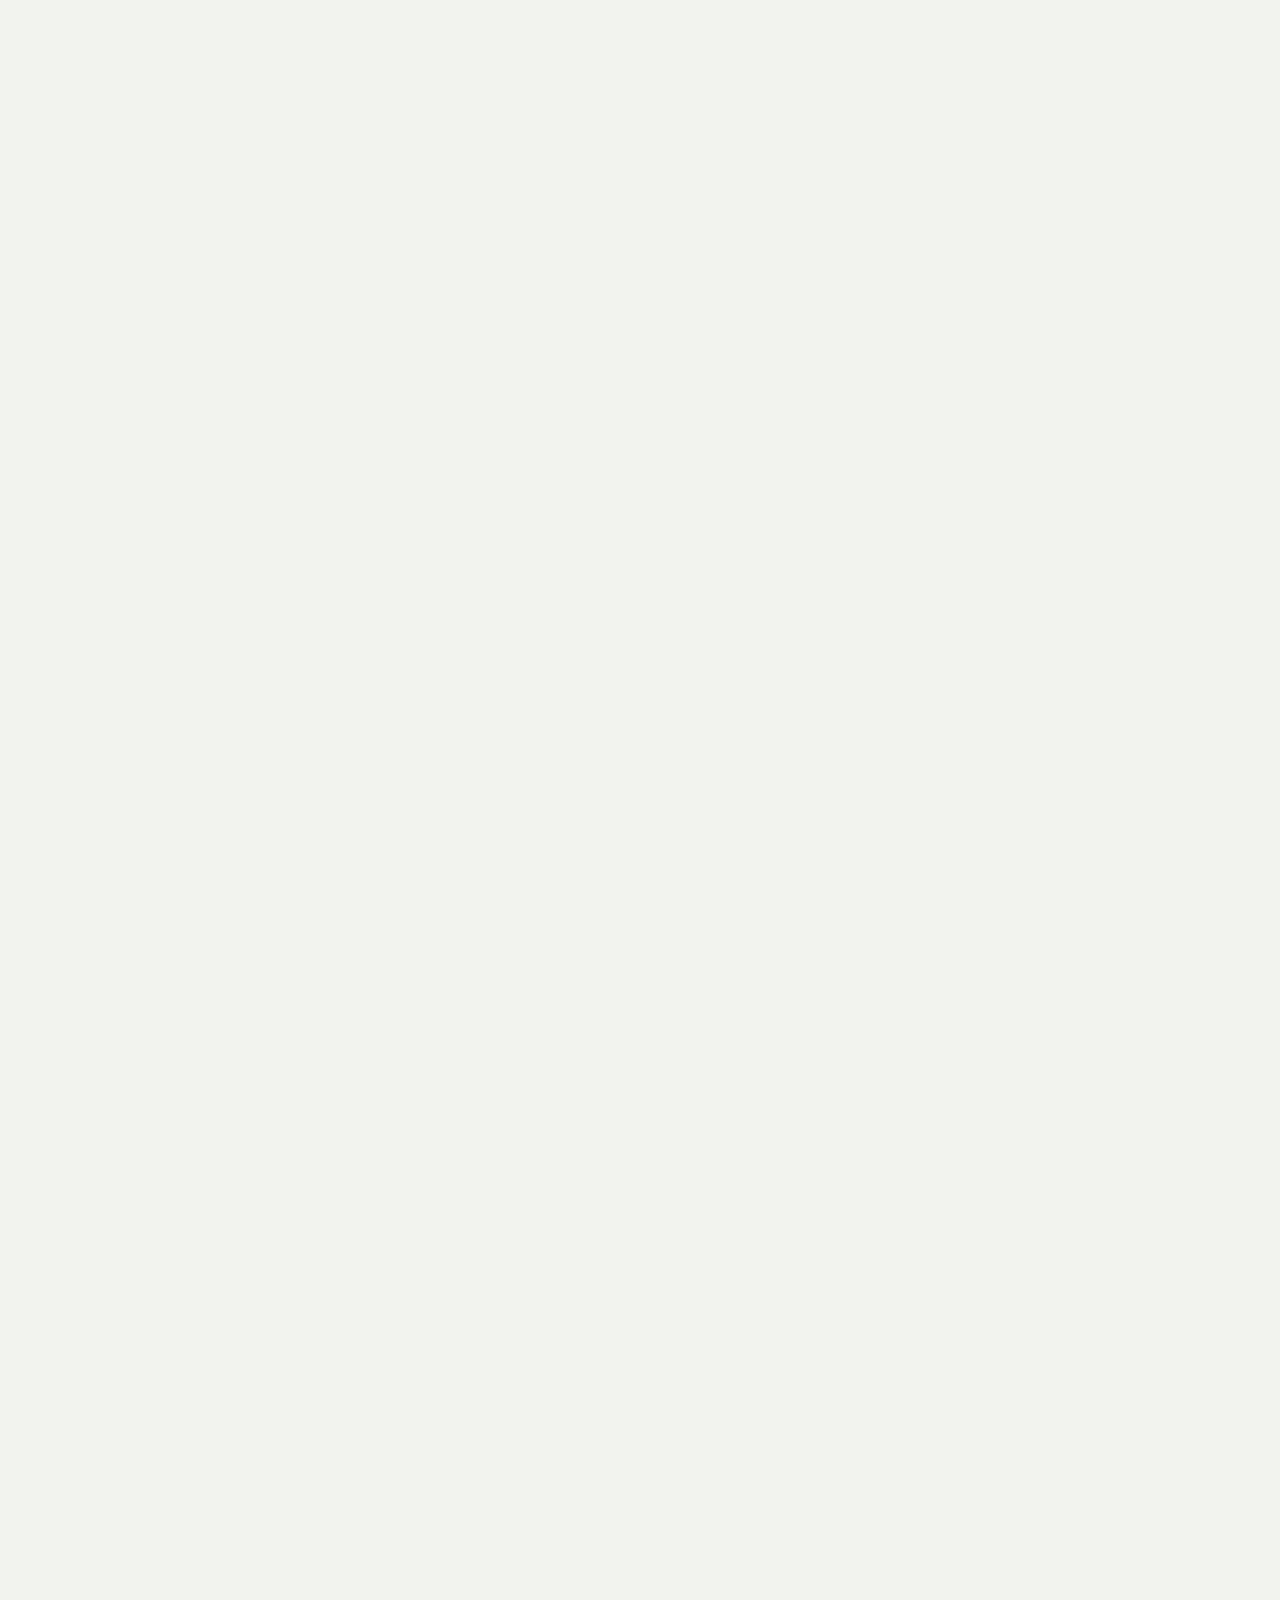
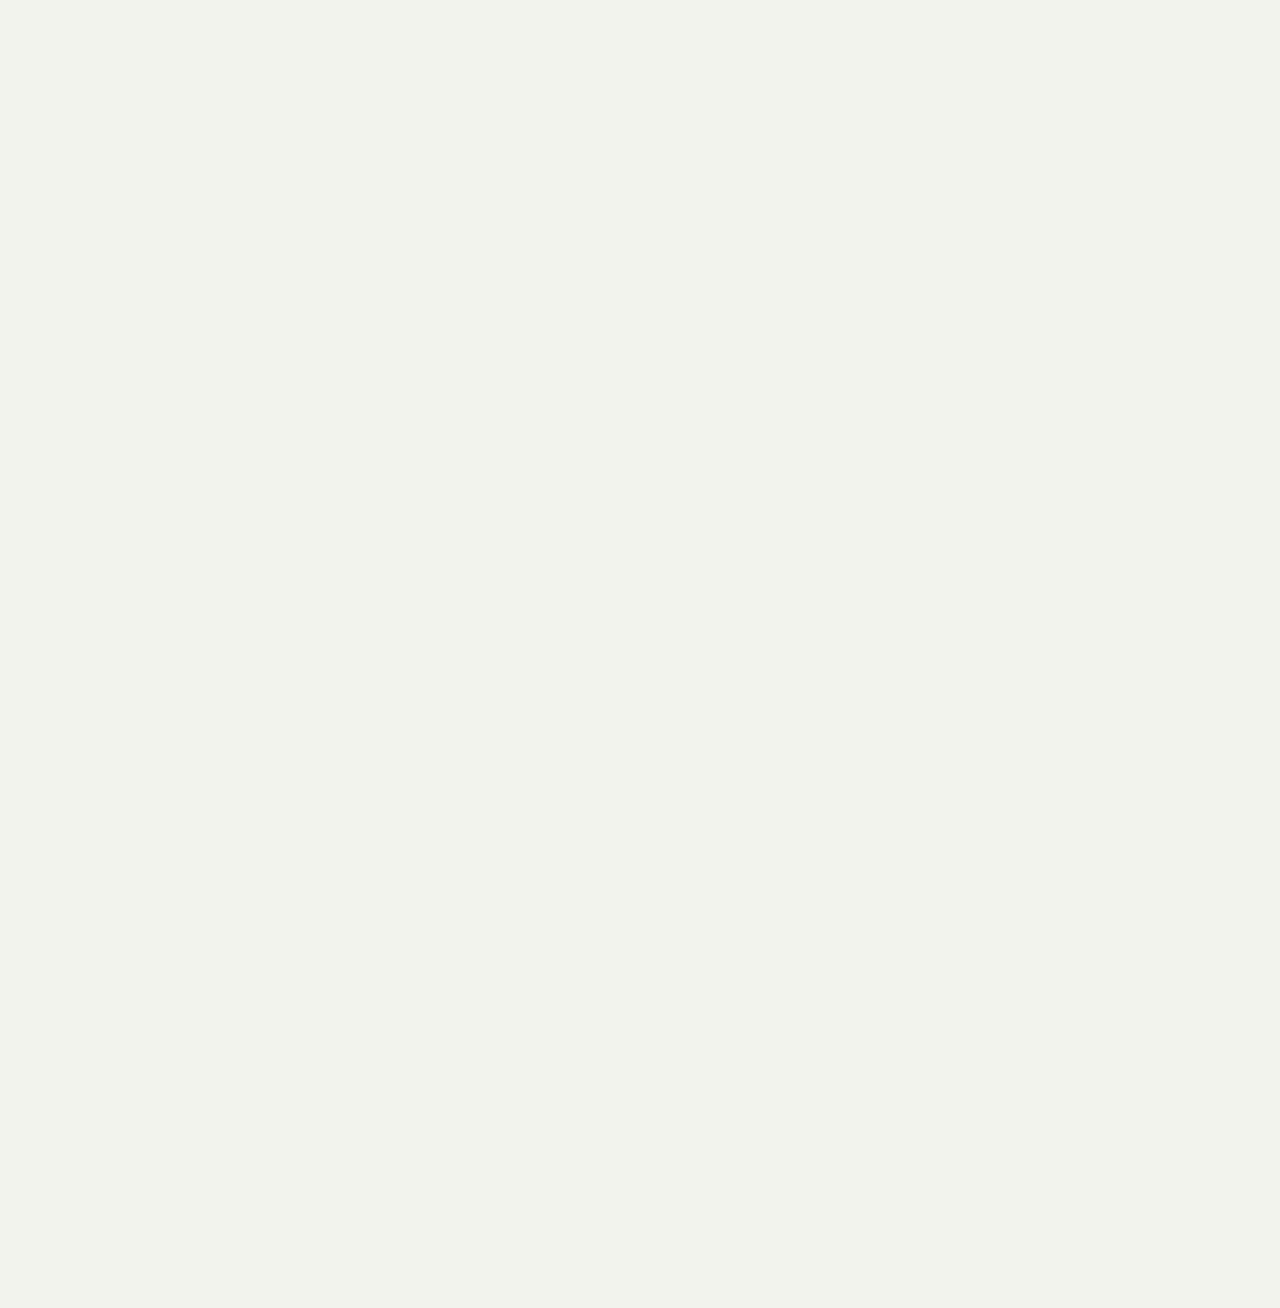
==== commit b19a45bb: "banner texto" ====
--- a/index.html
+++ b/index.html
@@ -91,14 +91,14 @@
                 <div class="slide">
                     <div class="inner-slide">
                         <div class="slide-desc">
-                            <h1>LOREM IPSUM DOLOR</h1>
+                            <h1>Hambúrguer Artesanal</h1>
                             <span class="sub-title">
                                 <span class="sub-title-line">&nbsp;</span>
-                                <h2>orci es eget</h2>
+                                <h2>aonde ?</h2>
                                 <span class="sub-title-line">&nbsp;</span>
                                 <div class="clear"></div>
                             </span>
-                            <h1>Tempus Risus</h1>
+                            <h1>Guarulhos</h1>
                         </div>
                         <!-- Image width and height automatically adjust depends on window width in js/slider.js -->
                         <img src="img/slider/1.jpg" width="1980" height="1040">
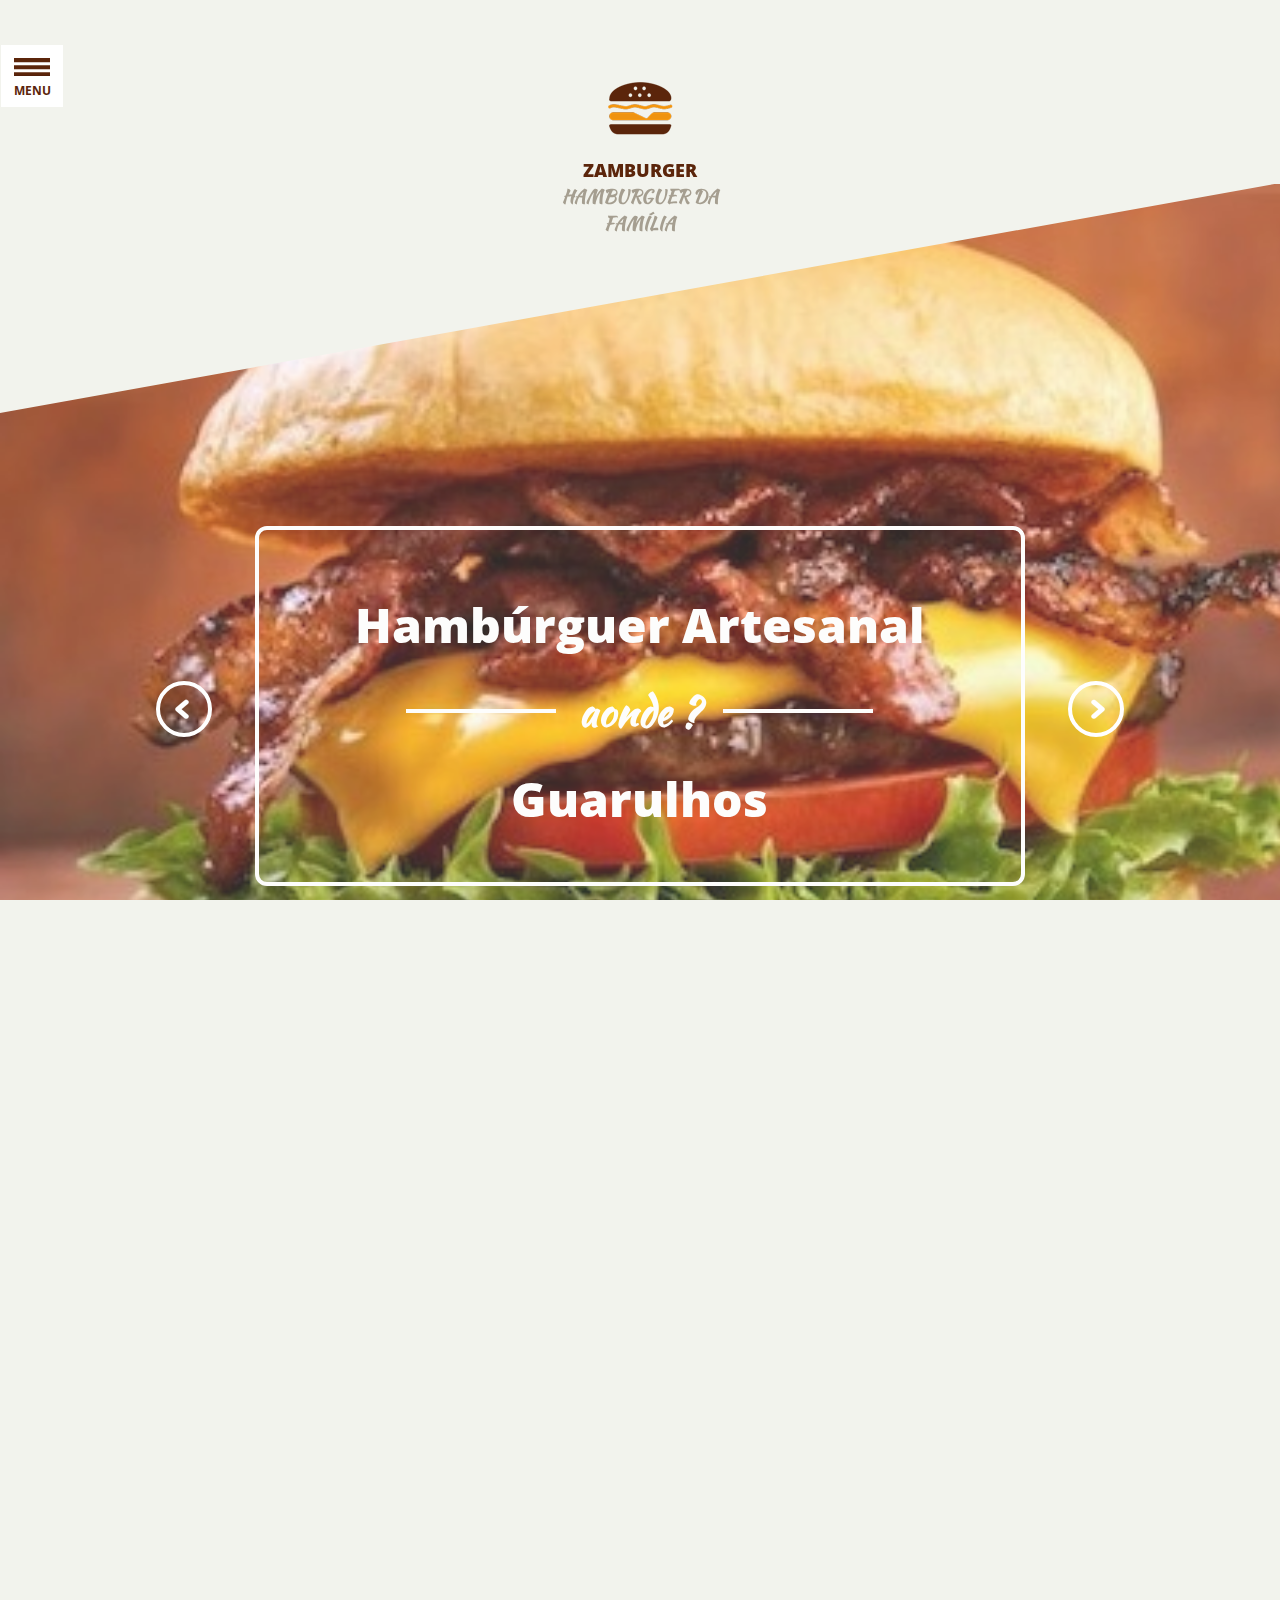
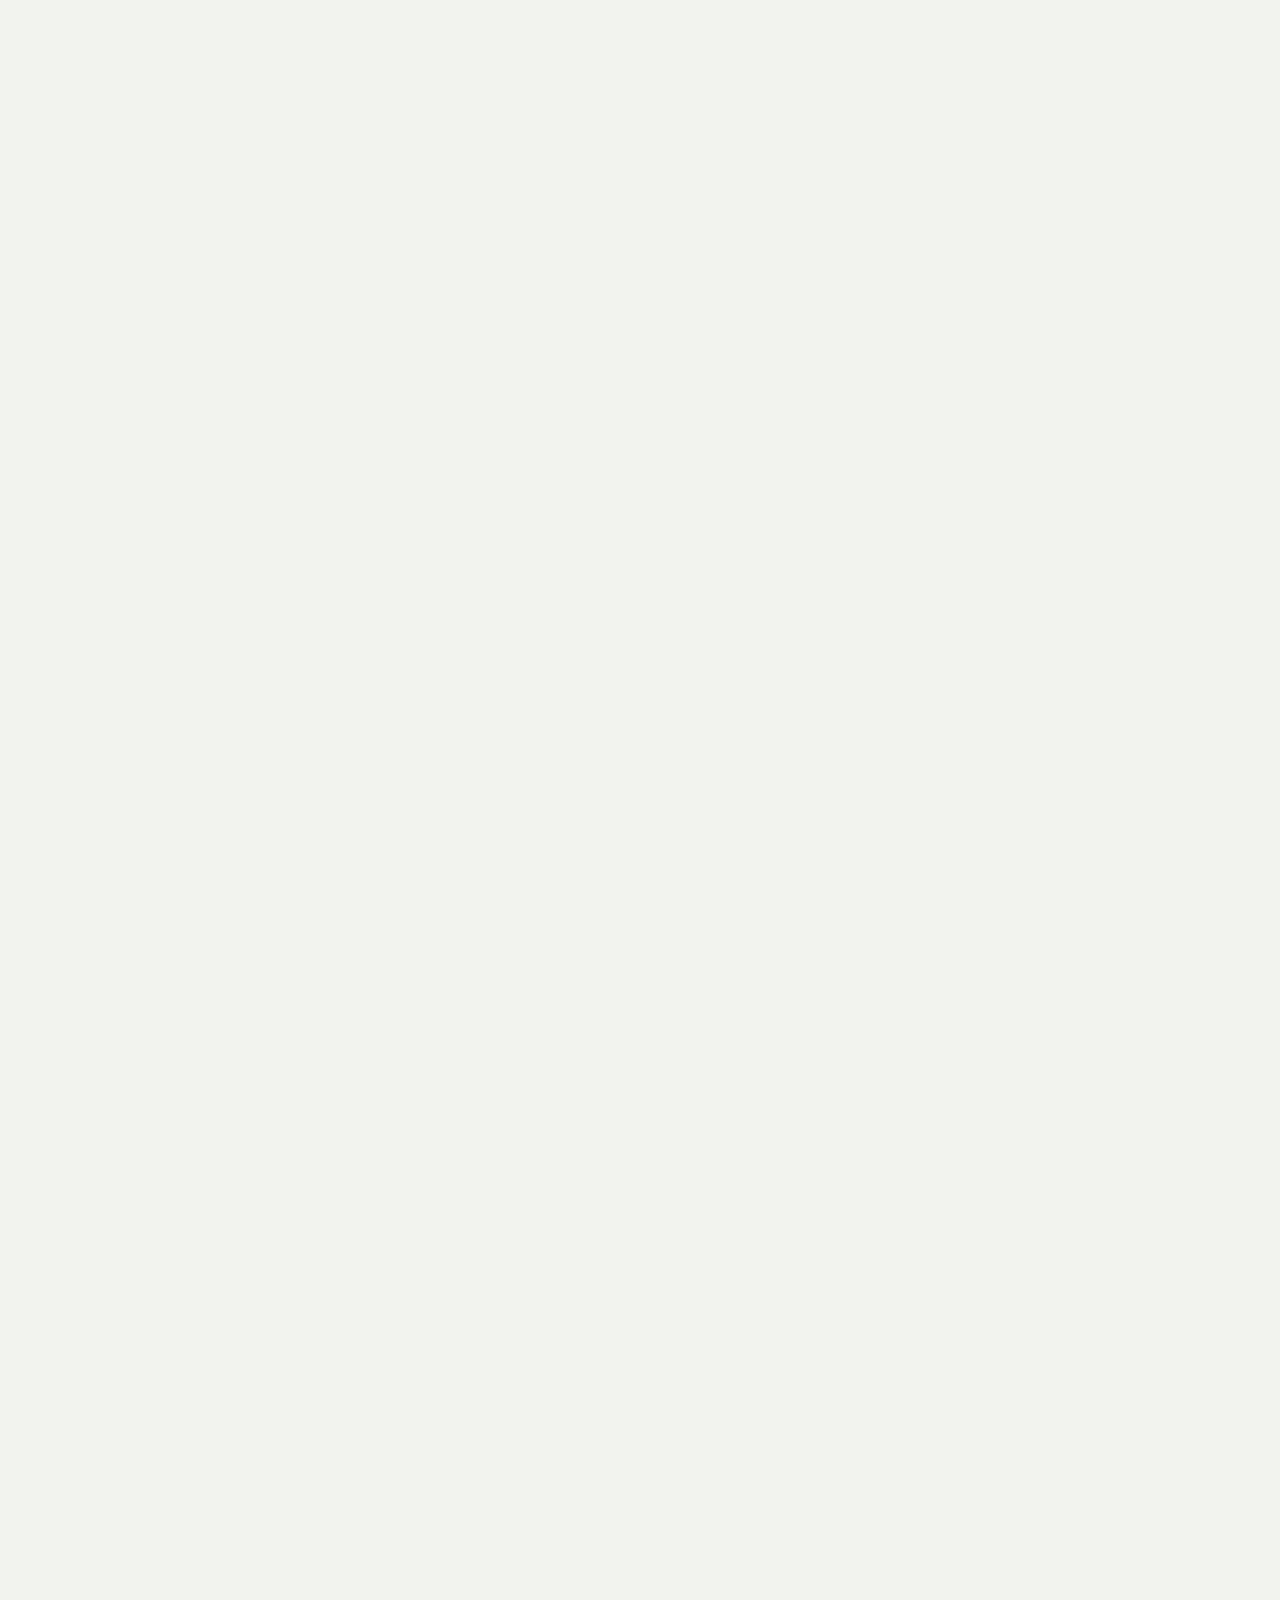
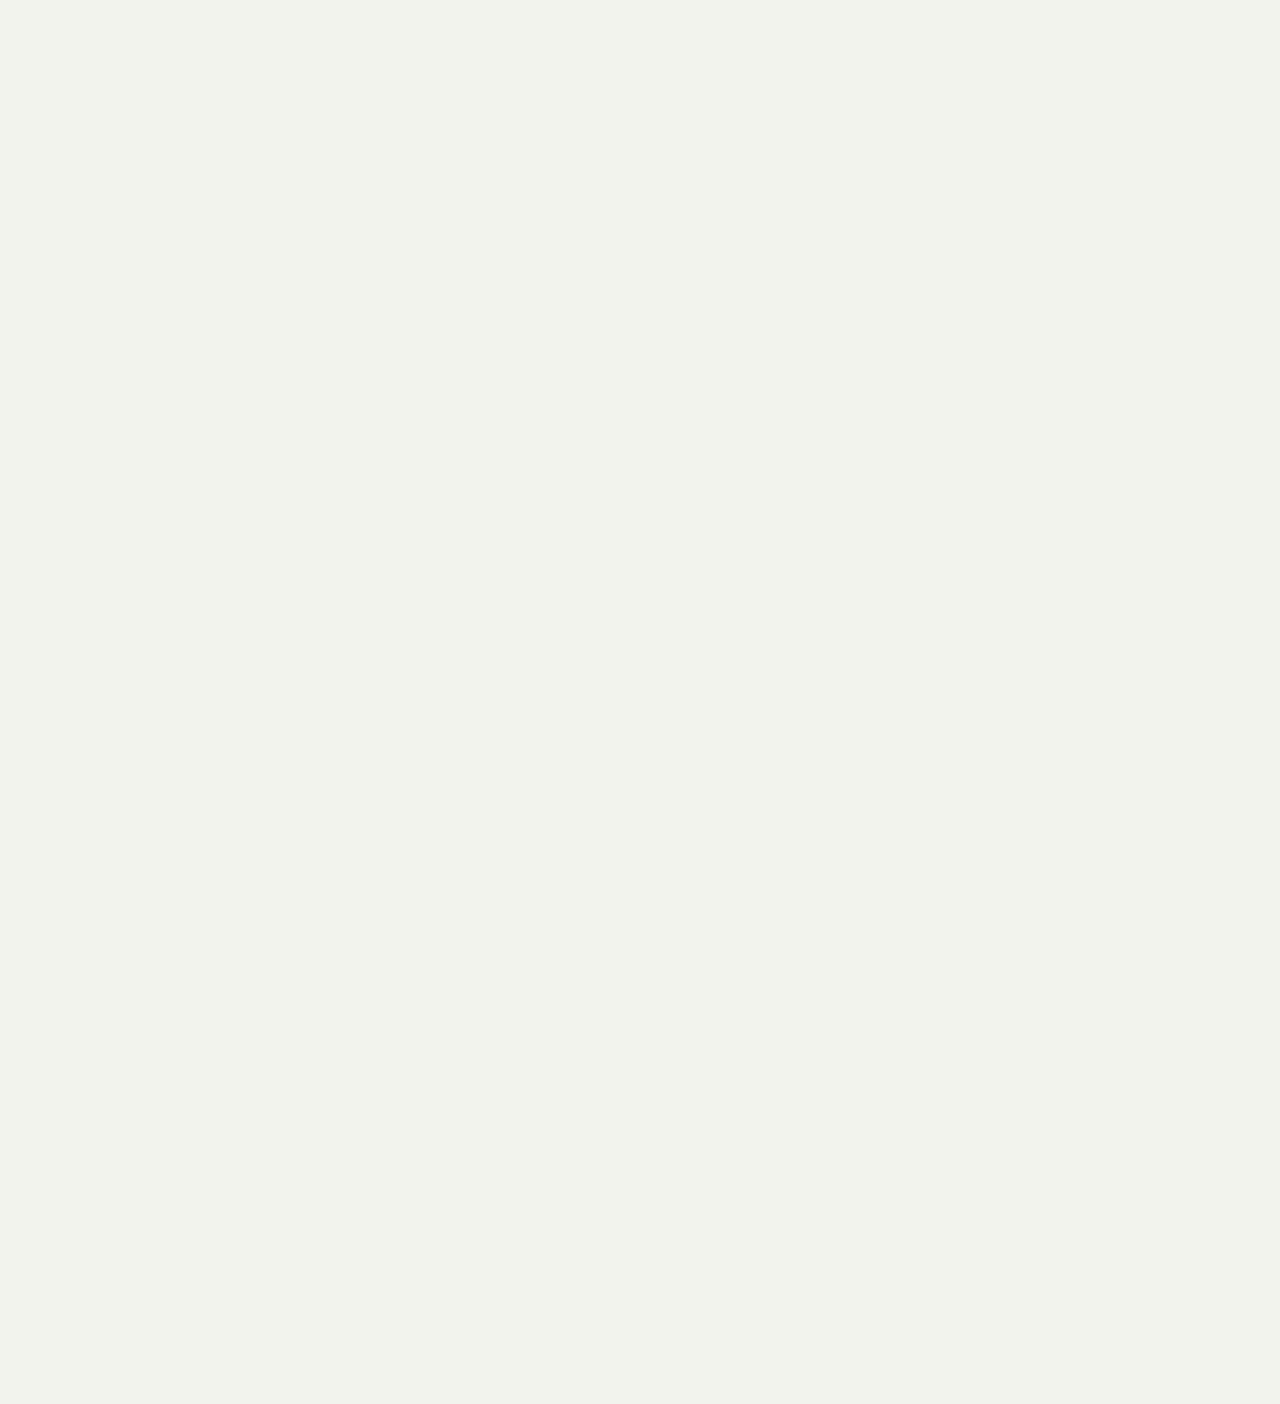
==== commit cfd945cc: "banner superior" ====
--- a/index.html
+++ b/index.html
@@ -53,9 +53,11 @@
         <div class="close-menu-btn icon-menu active">&nbsp;</div>    
         <ul>
             <li class="active"><a href="index.html">Home</a></li>
-            <li><a href="about.html">About Us</a></li>
-            <li><a href="food.html">Our Food</a></li>
-            <li><a href="contact.html">Contact</a></li>
+            <li><a target="_blank" href="tel:+55-11-99188-4883">LIGAR AGORA (11) 99188-4883</a></li>
+            <li><a target="_blank" href="https://www.ifood.com.br/delivery/guarulhos-sp/zamburguer-cidade-serodio/828aea0b-a0c0-4abe-b06c-bc2ac5d4cb1d?utm_medium=share">iFood</a></li>
+            <li><a href="about.html">Equipe</a></li>
+            <li><a href="food.html">Lanches</a></li>
+            <li><a href="contact.html">Contato</a></li>
         </ul>
     </nav>
     <!-- Menu Button -->
@@ -107,14 +109,14 @@
                 <div class="slide">
                     <div class="inner-slide">
                         <div class="slide-desc">
-                            <h1>LOREM IPSUM DOLOR</h1>
+                            <h1>DELIVERY</h1>
                             <span class="sub-title">
                                 <span class="sub-title-line">&nbsp;</span>
-                                <h2>orci es eget</h2>
+                                <h2>quem ?</h2>
                                 <span class="sub-title-line">&nbsp;</span>
                                 <div class="clear"></div>
                             </span>
-                            <h1>Tempus Risus</h1>
+                            <h1>Nós entregamos</h1>
                         </div>
                         <img src="img/slider/2.jpg" width="1980" height="1040">
                     </div>
@@ -122,14 +124,14 @@
                 <div class="slide">
                     <div class="inner-slide">
                         <div class="slide-desc">
-                            <h1>LOREM IPSUM DOLOR</h1>
+                            <h1>PAGAMENTO</h1>
                             <span class="sub-title">
                                 <span class="sub-title-line">&nbsp;</span>
-                                <h2>orci es eget</h2>
+                                <h2>Quais cartões?</h2>
                                 <span class="sub-title-line">&nbsp;</span>
                                 <div class="clear"></div>
                             </span>
-                            <h1>Tempus Risus</h1>
+                            <h1>Todos</h1>
                         </div>
                         <img src="img/slider/3.jpg" width="1980" height="1040">
                     </div>
